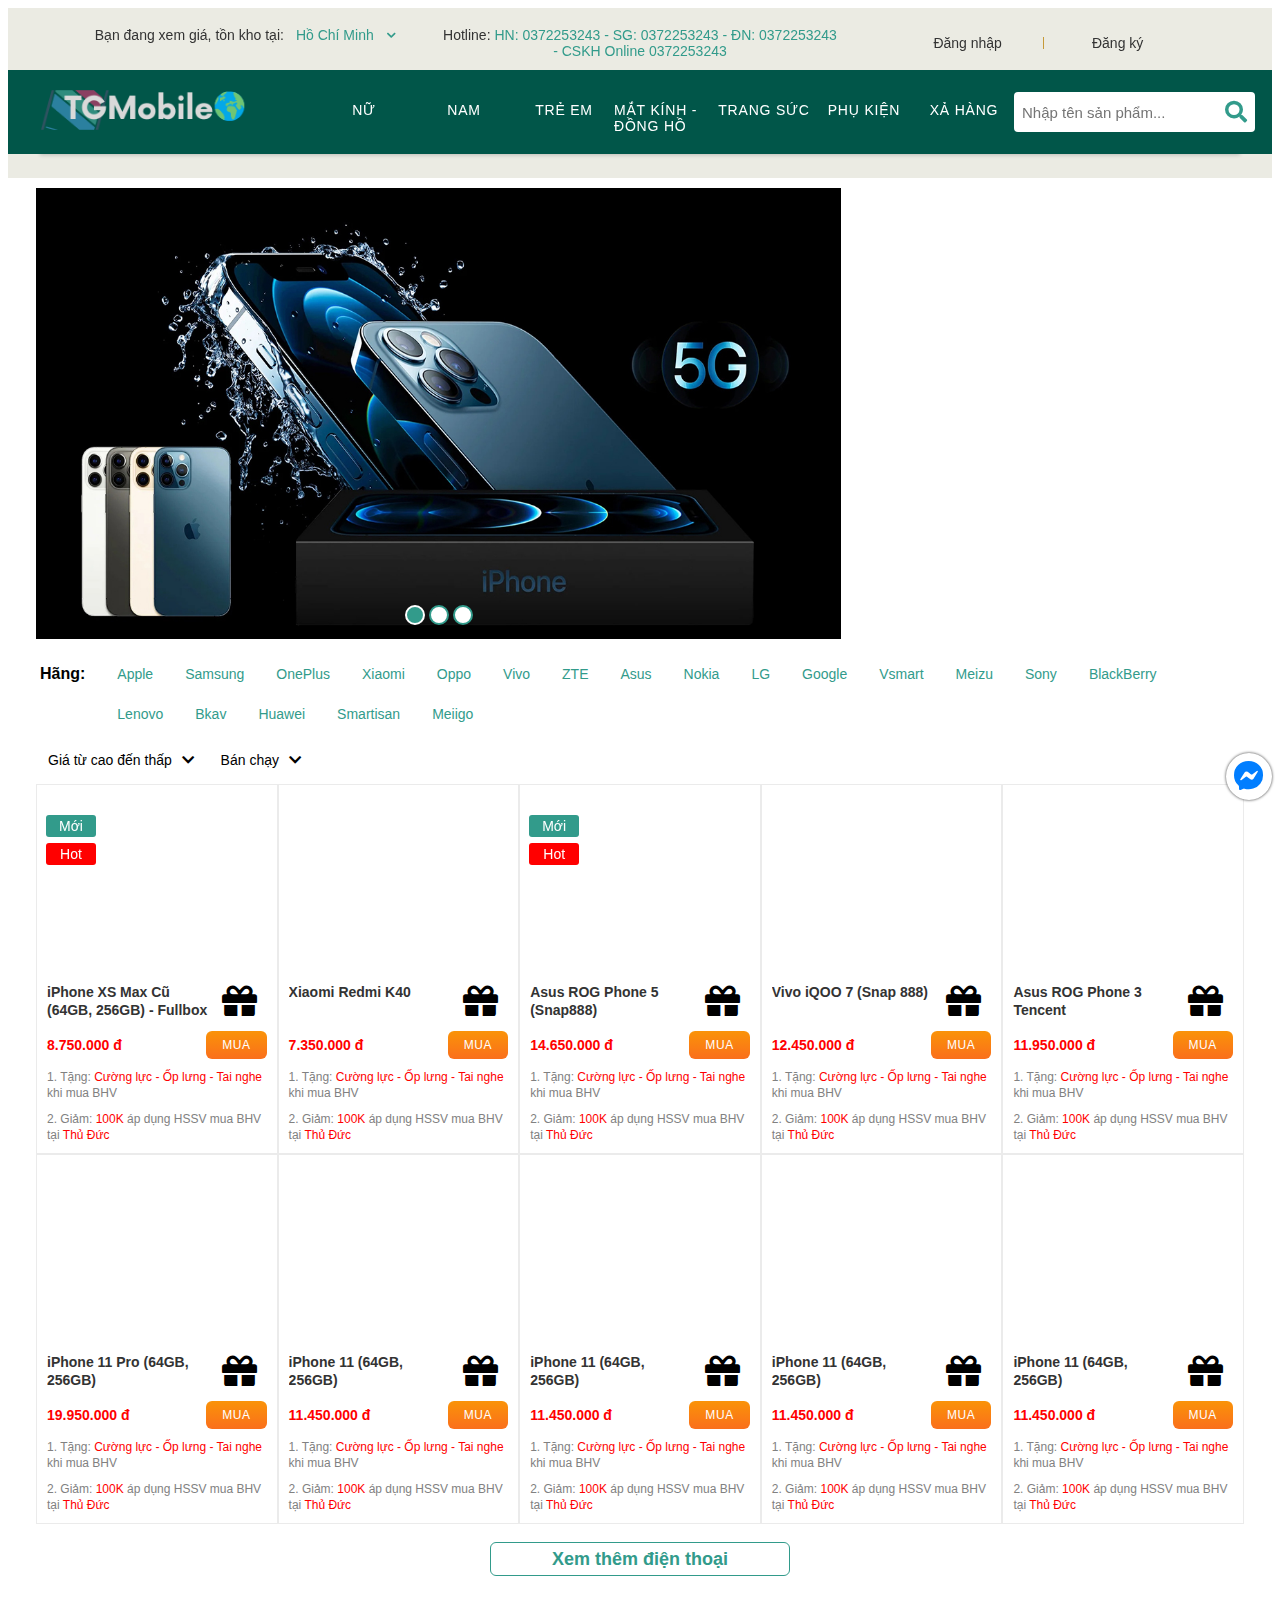
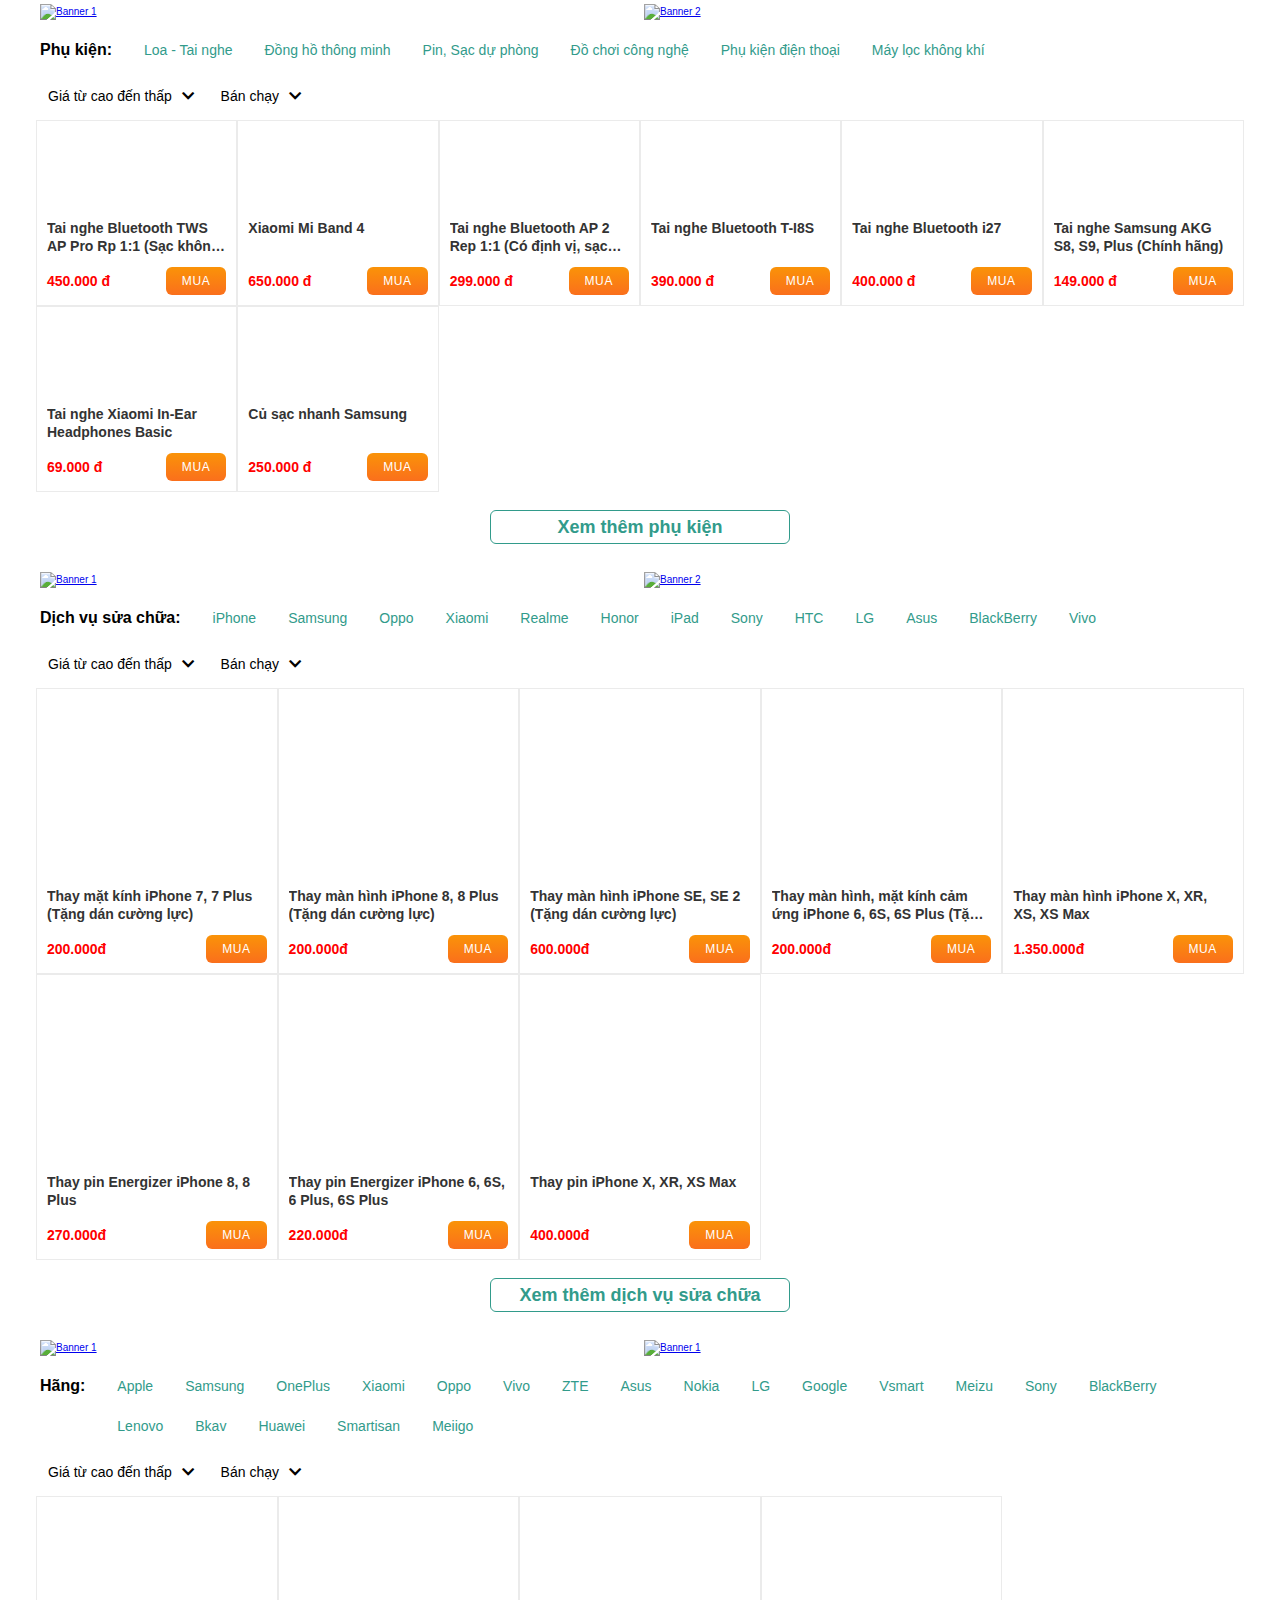
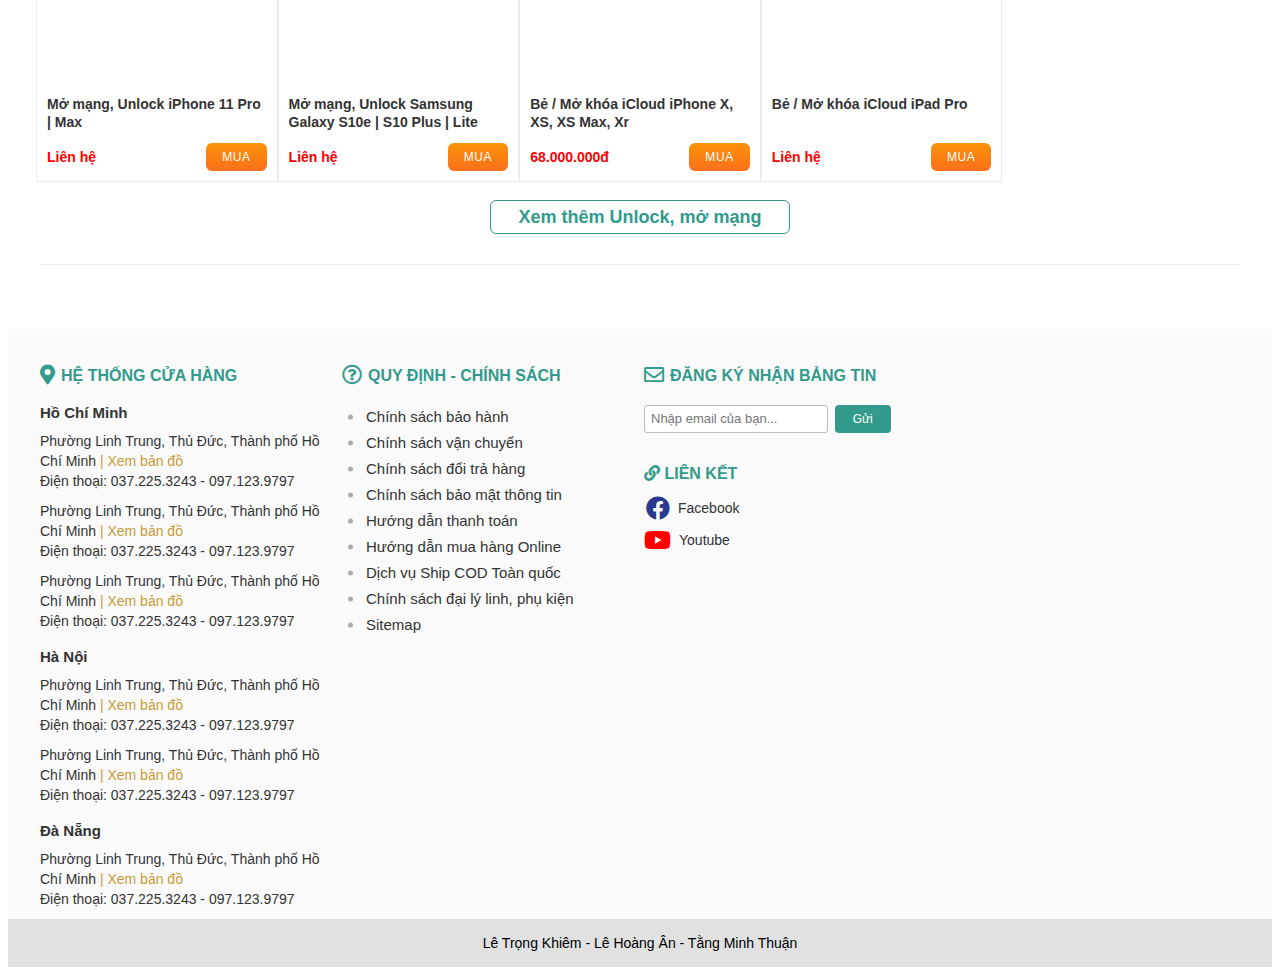
==== index.html @ 622c5b8a "add project" ====
<!DOCTYPE html>
<html lang="en">

<head>
    <meta charset="UTF-8">
    <meta http-equiv="X-UA-Compatible" content="IE=edge">
    <meta name="viewport" content="width=device-width, initial-scale=1.0">
    <title>Trang chủ</title>

    <link rel="stylesheet" href="https://cdnjs.cloudflare.com/ajax/libs/normalize/8.0.1/normalize.min.css">

    <link rel="stylesheet" href="./assets/font/fontawesome-free-5.15.3-web/css/all.min.css">
    <link href="https://fonts.googleapis.com/css2?family=Poppins:wght@300;400;600&display=swap" rel="stylesheet">
    <link rel="icon" href="./assets/img/logo3.png">

    <link rel="stylesheet" href="./assets/css/base.css">
    <link rel="stylesheet" href="./assets/css/grid.css">
    <link rel="stylesheet" href="./assets/css/main.css">
    <link rel="stylesheet" href="./assets/css/responsive.css">
</head>

<body>
    <div class="main">
        <div class="header">
            <div class="header-nav">
                <div class="grid wide no-margin">
                    <div class="row">
                        <div class="col l-4 m-12 c-12">
                            <div class="header-nav__item">
                                <span>Bạn đang xem giá, tồn kho tại: </span>
                                <span class="header-nav__location">
                                    Hồ Chí Minh
                                    <i class="header-nav__icon-down fas fa-chevron-down"></i>
                                    <ul class="header-nav__areas-list">
                                        <li class="header-nav__area-name">Hồ Chí Minh</li>
                                        <li class="header-nav__area-name">Hà Nội</li>
                                        <li class="header-nav__area-name">Bình Dương</li>
                                    </ul>
                                </span>
                            </div>
                        </div>
                        <div class="col l-4 m-0 c-0">
                            <div class="header-nav__item">
                                <p class="header-nav__info">
                                    Hotline:
                                    <span class="header-nav__info-address">
                                        HN: 0372253243 - SG: 0372253243 - ĐN: 0372253243 - CSKH Online 0372253243
                                    </span>
                                </p>
                            </div>
                        </div>
                        <div class="col l-4 m-0 c-0">
                            <div class="header-nav__item">
                                <ul class="header-nav__logs-list">
                                    <li class="header-nav__log-item">
                                        <a href="./dangnhap.html" class="header-nav__log-link">Đăng nhập</a>
                                    </li>
                                    <li class="header-nav__log-item">
                                        <a href="./dangki.html" class="header-nav__log-link">Đăng ký</a>
                                    </li>
                                </ul>
                            </div>
                        </div>
                    </div>
                </div>
            </div>

            <div class="header-with-search">
                <div class="grid wide">
                    <div class="header-with-search__wrap">
                        <!-- Mobile menu button -->
                        <div class="header-mobile-menu display-on-mobile-and-tablet">
                            <i class="header-mobile-menu__icon fas fa-bars"></i>
                        </div>

                        <a href="./index.html" class="header-logo__link">
                            <div class="header-mobile-nav__logo1"
                                style="background-image: url('./assets/img/logo3.png');">
                            </div>
                        </a>


                        <ul class="header-menu hide-on-mobile-and-tablet">

                            <!-- Menu Mobile -->
                            <li class="header-menu__item">
                                <a href="mobile.html" class="header-menu__item-link">
                                    <!-- <i class="header-menu__item-icon fas fa-mobile-alt"></i> -->
                                    <p class="header-menu__item-name">Nữ</p>
                                </a>

                                <div class="header-sub-menu">
                                    <div class="grid">
                                        <div class="row">
                                            <div class="col l-9 m-9">
                                                <h3 class="header-sub-menu__title">Hãng sản xuất</h3>
                                                <div class="row">
                                                    <div class="col l-4 m-4">
                                                        <div class="header-sub-menu__item">
                                                            <a href="./mobile.html" class="header-sub-menu__link">
                                                                <i
                                                                    class="header-sub-menu__icon fas fa-angle-double-right"></i>
                                                                Apple
                                                            </a>
                                                        </div>
                                                    </div>
                                                    <div class="col l-4 m-4">
                                                        <div class="header-sub-menu__item">
                                                            <a href="#" class="header-sub-menu__link">
                                                                <i
                                                                    class="header-sub-menu__icon fas fa-angle-double-right"></i>
                                                                Samsung
                                                            </a>
                                                        </div>
                                                    </div>
                                                    <div class="col l-4 m-4">
                                                        <div class="header-sub-menu__item">
                                                            <a href="#" class="header-sub-menu__link">
                                                                <i
                                                                    class="header-sub-menu__icon fas fa-angle-double-right"></i>
                                                                OnePlus
                                                            </a>
                                                        </div>
                                                    </div>
                                                    <div class="col l-4 m-4">
                                                        <div class="header-sub-menu__item">
                                                            <a href="#" class="header-sub-menu__link">
                                                                <i
                                                                    class="header-sub-menu__icon fas fa-angle-double-right"></i>
                                                                Xiaomi
                                                            </a>
                                                        </div>
                                                    </div>
                                                    <div class="col l-4 m-4">
                                                        <div class="header-sub-menu__item">
                                                            <a href="#" class="header-sub-menu__link">
                                                                <i
                                                                    class="header-sub-menu__icon fas fa-angle-double-right"></i>
                                                                Oppo
                                                            </a>
                                                        </div>
                                                    </div>
                                                    <div class="col l-4 m-4">
                                                        <div class="header-sub-menu__item">
                                                            <a href="#" class="header-sub-menu__link">
                                                                <i
                                                                    class="header-sub-menu__icon fas fa-angle-double-right"></i>
                                                                Vivo
                                                            </a>
                                                        </div>
                                                    </div>
                                                    <div class="col l-4 m-4">
                                                        <div class="header-sub-menu__item">
                                                            <a href="#" class="header-sub-menu__link">
                                                                <i
                                                                    class="header-sub-menu__icon fas fa-angle-double-right"></i>
                                                                ZTE (Nubia)
                                                            </a>
                                                        </div>
                                                    </div>
                                                    <div class="col l-4 m-4">
                                                        <div class="header-sub-menu__item">
                                                            <a href="#" class="header-sub-menu__link">
                                                                <i
                                                                    class="header-sub-menu__icon fas fa-angle-double-right"></i>
                                                                Asus
                                                            </a>
                                                        </div>
                                                    </div>
                                                    <div class="col l-4 m-4">
                                                        <div class="header-sub-menu__item">
                                                            <a href="#" class="header-sub-menu__link">
                                                                <i
                                                                    class="header-sub-menu__icon fas fa-angle-double-right"></i>
                                                                Nokia
                                                            </a>
                                                        </div>
                                                    </div>
                                                    <div class="col l-4 m-4">
                                                        <div class="header-sub-menu__item">
                                                            <a href="#" class="header-sub-menu__link">
                                                                <i
                                                                    class="header-sub-menu__icon fas fa-angle-double-right"></i>
                                                                LG
                                                            </a>
                                                        </div>
                                                    </div>
                                                    <div class="col l-4 m-4">
                                                        <div class="header-sub-menu__item">
                                                            <a href="#" class="header-sub-menu__link">
                                                                <i
                                                                    class="header-sub-menu__icon fas fa-angle-double-right"></i>
                                                                Google
                                                            </a>
                                                        </div>
                                                    </div>
                                                    <div class="col l-4 m-4">
                                                        <div class="header-sub-menu__item">
                                                            <a href="#" class="header-sub-menu__link">
                                                                <i
                                                                    class="header-sub-menu__icon fas fa-angle-double-right"></i>
                                                                Vsmart
                                                            </a>
                                                        </div>
                                                    </div>
                                                    <div class="col l-4 m-4">
                                                        <div class="header-sub-menu__item">
                                                            <a href="#" class="header-sub-menu__link">
                                                                <i
                                                                    class="header-sub-menu__icon fas fa-angle-double-right"></i>
                                                                Meizu
                                                            </a>
                                                        </div>
                                                    </div>
                                                    <div class="col l-4 m-4">
                                                        <div class="header-sub-menu__item">
                                                            <a href="#" class="header-sub-menu__link">
                                                                <i
                                                                    class="header-sub-menu__icon fas fa-angle-double-right"></i>
                                                                Sony
                                                            </a>
                                                        </div>
                                                    </div>
                                                    <div class="col l-4 m-4">
                                                        <div class="header-sub-menu__item">
                                                            <a href="#" class="header-sub-menu__link">
                                                                <i
                                                                    class="header-sub-menu__icon fas fa-angle-double-right"></i>
                                                                BlackBerry
                                                            </a>
                                                        </div>
                                                    </div>
                                                    <div class="col l-4 m-4">
                                                        <div class="header-sub-menu__item">
                                                            <a href="#" class="header-sub-menu__link">
                                                                <i
                                                                    class="header-sub-menu__icon fas fa-angle-double-right"></i>
                                                                Lenovo
                                                            </a>
                                                        </div>
                                                    </div>
                                                    <div class="col l-4 m-4">
                                                        <div class="header-sub-menu__item">
                                                            <a href="#" class="header-sub-menu__link">
                                                                <i
                                                                    class="header-sub-menu__icon fas fa-angle-double-right"></i>
                                                                Bkav
                                                            </a>
                                                        </div>
                                                    </div>
                                                    <div class="col l-4 m-4">
                                                        <div class="header-sub-menu__item">
                                                            <a href="#" class="header-sub-menu__link">
                                                                <i
                                                                    class="header-sub-menu__icon fas fa-angle-double-right"></i>
                                                                Huawei
                                                            </a>
                                                        </div>
                                                    </div>
                                                    <div class="col l-4 m-4">
                                                        <div class="header-sub-menu__item">
                                                            <a href="#" class="header-sub-menu__link">
                                                                <i
                                                                    class="header-sub-menu__icon fas fa-angle-double-right"></i>
                                                                Smartisan
                                                            </a>
                                                        </div>
                                                    </div>
                                                    <div class="col l-4 m-4">
                                                        <div class="header-sub-menu__item">
                                                            <a href="#" class="header-sub-menu__link">
                                                                <i
                                                                    class="header-sub-menu__icon fas fa-angle-double-right"></i>
                                                                Meiigoo
                                                            </a>
                                                        </div>
                                                    </div>
                                                </div>
                                            </div>

                                            <div class="col l-3 m-4">
                                                <h3 class="header-sub-menu__title">Mức giá</h3>
                                                <div class="row">
                                                    <div class="col l-12">
                                                        <div class="header-sub-menu__item">
                                                            <a href="#" class="header-sub-menu__link">
                                                                <i
                                                                    class="header-sub-menu__icon fas fa-angle-double-right"></i>
                                                                Dưới 1 triệu
                                                            </a>
                                                        </div>
                                                    </div>
                                                    <div class="col l-12">
                                                        <div class="header-sub-menu__item">
                                                            <a href="#" class="header-sub-menu__link">
                                                                <i
                                                                    class="header-sub-menu__icon fas fa-angle-double-right"></i>
                                                                Dưới 2 triệu
                                                            </a>
                                                        </div>
                                                    </div>
                                                    <div class="col l-12">
                                                        <div class="header-sub-menu__item">
                                                            <a href="#" class="header-sub-menu__link">
                                                                <i
                                                                    class="header-sub-menu__icon fas fa-angle-double-right"></i>
                                                                Dưới 3 triệu
                                                            </a>
                                                        </div>
                                                    </div>
                                                    <div class="col l-12">
                                                        <div class="header-sub-menu__item">
                                                            <a href="#" class="header-sub-menu__link">
                                                                <i
                                                                    class="header-sub-menu__icon fas fa-angle-double-right"></i>
                                                                Dưới 5 triệu
                                                            </a>
                                                        </div>
                                                    </div>
                                                    <div class="col l-12">
                                                        <div class="header-sub-menu__item">
                                                            <a href="#" class="header-sub-menu__link">
                                                                <i
                                                                    class="header-sub-menu__icon fas fa-angle-double-right"></i>
                                                                Dưới 8 triệu
                                                            </a>
                                                        </div>
                                                    </div>
                                                    <div class="col l-12">
                                                        <div class="header-sub-menu__item">
                                                            <a href="#" class="header-sub-menu__link">
                                                                <i
                                                                    class="header-sub-menu__icon fas fa-angle-double-right"></i>
                                                                Dưới 10 triệu
                                                            </a>
                                                        </div>
                                                    </div>
                                                    <div class="col l-12">
                                                        <div class="header-sub-menu__item">
                                                            <a href="#" class="header-sub-menu__link">
                                                                <i
                                                                    class="header-sub-menu__icon fas fa-angle-double-right"></i>
                                                                Trên 10 triệu
                                                            </a>
                                                        </div>
                                                    </div>
                                                </div>
                                            </div>

                                            <div class="col l-12 m-12">
                                                <div class="header-sub-menu__ranking">
                                                    <i class="header-sub-menu__ranking-icon fas fa-trophy"></i>
                                                    <a href="#" class="header-sub-menu__ranking-title">Xếp hạng điện
                                                        thoại</a>
                                                </div>
                                            </div>
                                        </div>
                                    </div>
                                </div>
                            </li>

                            <!-- Menu Tablet -->
                            <li class="header-menu__item">
                                <a href="./tranglaptop.html" class="header-menu__item-link">
                                    <!-- <i class="header-menu__item-icon fas fa-laptop"></i> -->
                                    <p class="header-menu__item-name">Nam</p>
                                </a>

                                <div class="header-sub-menu">
                                    <div class="grid">
                                        <div class="row">
                                            <div class="col l-9 m-9">
                                                <h3 class="header-sub-menu__title">Hãng sản xuất</h3>
                                                <div class="row">
                                                    <div class="col l-4 m-4">
                                                        <div class="header-sub-menu__item">
                                                            <a href="#" class="header-sub-menu__link">
                                                                <i
                                                                    class="header-sub-menu__icon fas fa-angle-double-right"></i>
                                                                Apple
                                                            </a>
                                                        </div>
                                                    </div>
                                                    <div class="col l-4 m-4">
                                                        <div class="header-sub-menu__item">
                                                            <a href="#" class="header-sub-menu__link">
                                                                <i
                                                                    class="header-sub-menu__icon fas fa-angle-double-right"></i>
                                                                Samsung
                                                            </a>
                                                        </div>
                                                    </div>
                                                </div>
                                            </div>

                                            <div class="col l-3 m-3">
                                                <h3 class="header-sub-menu__title">Mức giá</h3>
                                                <div class="row">
                                                    <div class="col l-12 m-12">
                                                        <div class="header-sub-menu__item">
                                                            <a href="#" class="header-sub-menu__link">
                                                                <i
                                                                    class="header-sub-menu__icon fas fa-angle-double-right"></i>
                                                                Dưới 1 triệu
                                                            </a>
                                                        </div>
                                                    </div>
                                                    <div class="col l-12 m-12">
                                                        <div class="header-sub-menu__item">
                                                            <a href="#" class="header-sub-menu__link">
                                                                <i
                                                                    class="header-sub-menu__icon fas fa-angle-double-right"></i>
                                                                Dưới 2 triệu
                                                            </a>
                                                        </div>
                                                    </div>
                                                    <div class="col l-12 m-12">
                                                        <div class="header-sub-menu__item">
                                                            <a href="#" class="header-sub-menu__link">
                                                                <i
                                                                    class="header-sub-menu__icon fas fa-angle-double-right"></i>
                                                                Dưới 3 triệu
                                                            </a>
                                                        </div>
                                                    </div>
                                                    <div class="col l-12 m-12">
                                                        <div class="header-sub-menu__item">
                                                            <a href="#" class="header-sub-menu__link">
                                                                <i
                                                                    class="header-sub-menu__icon fas fa-angle-double-right"></i>
                                                                Dưới 5 triệu
                                                            </a>
                                                        </div>
                                                    </div>
                                                    <div class="col l-12 m-12">
                                                        <div class="header-sub-menu__item">
                                                            <a href="#" class="header-sub-menu__link">
                                                                <i
                                                                    class="header-sub-menu__icon fas fa-angle-double-right"></i>
                                                                Dưới 8 triệu
                                                            </a>
                                                        </div>
                                                    </div>
                                                    <div class="col l-12 m-12">
                                                        <div class="header-sub-menu__item">
                                                            <a href="#" class="header-sub-menu__link">
                                                                <i
                                                                    class="header-sub-menu__icon fas fa-angle-double-right"></i>
                                                                Dưới 10 triệu
                                                            </a>
                                                        </div>
                                                    </div>
                                                    <div class="col l-12 m-12">
                                                        <div class="header-sub-menu__item">
                                                            <a href="#" class="header-sub-menu__link">
                                                                <i
                                                                    class="header-sub-menu__icon fas fa-angle-double-right"></i>
                                                                Trên 10 triệu
                                                            </a>
                                                        </div>
                                                    </div>
                                                </div>
                                            </div>

                                            <div class="col l-12 m-12">
                                                <div class="header-sub-menu__ranking">
                                                    <i class="header-sub-menu__ranking-icon fas fa-trophy"></i>
                                                    <a href="#" class="header-sub-menu__ranking-title">Xếp hạng điện
                                                        thoại</a>
                                                </div>
                                            </div>
                                        </div>
                                    </div>
                                </div>
                            </li>

                            <!-- Menu Tool -->
                            <li class="header-menu__item">
                                <a href="./trangphukien.html" class="header-menu__item-link">
                                    <!-- <i class="header-menu__item-icon fas fa-headphones-alt"></i> -->
                                    <p class="header-menu__item-name">Trẻ em</p>
                                </a>

                                <div class="header-sub-menu header-sub-menu--m-size">
                                    <div class="grid">
                                        <div class="row">
                                            <div class="col l-12 m-12">
                                                <h3 class="header-sub-menu__title">Loại phụ kiện</h3>
                                                <div class="row">
                                                    <div class="col l-4 m-4">
                                                        <div class="header-sub-menu__item">
                                                            <a href="#" class="header-sub-menu__link">
                                                                <i
                                                                    class="header-sub-menu__icon fas fa-angle-double-right"></i>
                                                                Loa - Tai nghe
                                                            </a>
                                                        </div>
                                                    </div>
                                                    <div class="col l-4 m-4">
                                                        <div class="header-sub-menu__item">
                                                            <a href="#" class="header-sub-menu__link">
                                                                <i
                                                                    class="header-sub-menu__icon fas fa-angle-double-right"></i>
                                                                Đồng hồ thông minh
                                                            </a>
                                                        </div>
                                                    </div>
                                                    <div class="col l-4 m-4">
                                                        <div class="header-sub-menu__item">
                                                            <a href="#" class="header-sub-menu__link">
                                                                <i
                                                                    class="header-sub-menu__icon fas fa-angle-double-right"></i>
                                                                Pin - Sạc dự phòng
                                                            </a>
                                                        </div>
                                                    </div>
                                                    <div class="col l-4 m-4">
                                                        <div class="header-sub-menu__item">
                                                            <a href="#" class="header-sub-menu__link">
                                                                <i
                                                                    class="header-sub-menu__icon fas fa-angle-double-right"></i>
                                                                Phụ kiện iPhone
                                                            </a>
                                                        </div>
                                                    </div>
                                                    <div class="col l-4 m-4">
                                                        <div class="header-sub-menu__item">
                                                            <a href="#" class="header-sub-menu__link">
                                                                <i
                                                                    class="header-sub-menu__icon fas fa-angle-double-right"></i>
                                                                Đồ chơi công nghệ
                                                            </a>
                                                        </div>
                                                    </div>
                                                    <div class="col l-4 m-4">
                                                        <div class="header-sub-menu__item">
                                                            <a href="#" class="header-sub-menu__link">
                                                                <i
                                                                    class="header-sub-menu__icon fas fa-angle-double-right"></i>
                                                                Phụ kiện Xiaomi
                                                            </a>
                                                        </div>
                                                    </div>
                                                    <div class="col l-4 m-4">
                                                        <div class="header-sub-menu__item">
                                                            <a href="#" class="header-sub-menu__link">
                                                                <i
                                                                    class="header-sub-menu__icon fas fa-angle-double-right"></i>
                                                                Máy lọc không khí
                                                            </a>
                                                        </div>
                                                    </div>
                                                    <div class="col l-4 m-4">
                                                        <div class="header-sub-menu__item">
                                                            <a href="#" class="header-sub-menu__link">
                                                                <i
                                                                    class="header-sub-menu__icon fas fa-angle-double-right"></i>
                                                                Phụ kiện Sony
                                                            </a>
                                                        </div>
                                                    </div>
                                                    <div class="col l-4 m-4">
                                                        <div class="header-sub-menu__item">
                                                            <a href="#" class="header-sub-menu__link">
                                                                <i
                                                                    class="header-sub-menu__icon fas fa-angle-double-right"></i>
                                                                Phụ kiện Samsung
                                                            </a>
                                                        </div>
                                                    </div>
                                                    <div class="col l-4 m-4">
                                                        <div class="header-sub-menu__item">
                                                            <a href="#" class="header-sub-menu__link">
                                                                <i
                                                                    class="header-sub-menu__icon fas fa-angle-double-right"></i>
                                                                Phụ kiện LG
                                                            </a>
                                                        </div>
                                                    </div>
                                                    <div class="col l-4 m-4">
                                                        <div class="header-sub-menu__item">
                                                            <a href="#" class="header-sub-menu__link">
                                                                <i
                                                                    class="header-sub-menu__icon fas fa-angle-double-right"></i>
                                                                Phụ kiện Lenovo
                                                            </a>
                                                        </div>
                                                    </div>
                                                    <div class="col l-4 m-4">
                                                        <div class="header-sub-menu__item">
                                                            <a href="#" class="header-sub-menu__link">
                                                                <i
                                                                    class="header-sub-menu__icon fas fa-angle-double-right"></i>
                                                                Phụ kiện iPad
                                                            </a>
                                                        </div>
                                                    </div>
                                                    <div class="col l-4 m-4">
                                                        <div class="header-sub-menu__item">
                                                            <a href="#" class="header-sub-menu__link">
                                                                <i
                                                                    class="header-sub-menu__icon fas fa-angle-double-right"></i>
                                                                Phụ kiện Meizu
                                                            </a>
                                                        </div>
                                                    </div>
                                                    <div class="col l-4 m-4">
                                                        <div class="header-sub-menu__item">
                                                            <a href="#" class="header-sub-menu__link">
                                                                <i
                                                                    class="header-sub-menu__icon fas fa-angle-double-right"></i>
                                                                Phụ kiện BlackBerry
                                                            </a>
                                                        </div>
                                                    </div>
                                                    <div class="col l-4 m-4">
                                                        <div class="header-sub-menu__item">
                                                            <a href="#" class="header-sub-menu__link">
                                                                <i
                                                                    class="header-sub-menu__icon fas fa-angle-double-right"></i>
                                                                Phụ kiện Oppo
                                                            </a>
                                                        </div>
                                                    </div>
                                                    <div class="col l-4 m-4">
                                                        <div class="header-sub-menu__item">
                                                            <a href="#" class="header-sub-menu__link">
                                                                <i
                                                                    class="header-sub-menu__icon fas fa-angle-double-right"></i>
                                                                Phụ kiện Pisen
                                                            </a>
                                                        </div>
                                                    </div>
                                                    <div class="col l-4 m-4">
                                                        <div class="header-sub-menu__item">
                                                            <a href="#" class="header-sub-menu__link">
                                                                <i
                                                                    class="header-sub-menu__icon fas fa-angle-double-right"></i>
                                                                Phụ kiện Mark
                                                            </a>
                                                        </div>
                                                    </div>
                                                    <div class="col l-4 m-4">
                                                        <div class="header-sub-menu__item">
                                                            <a href="#" class="header-sub-menu__link">
                                                                <i
                                                                    class="header-sub-menu__icon fas fa-angle-double-right"></i>
                                                                Phụ kiện khác
                                                            </a>
                                                        </div>
                                                    </div>
                                                </div>
                                            </div>
                                        </div>
                                    </div>
                                </div>
                            </li>

                            <!-- Menu Fix -->
                            <li class="header-menu__item">
                                <a href="./trangsuachua.html" class="header-menu__item-link">
                                    <!-- <i class="header-menu__item-icon fas fa-tools"></i> -->
                                    <p class="header-menu__item-name">Mắt kính - Đồng hồ</p>
                                </a>

                                <div class="header-sub-menu header-sub-menu--m-size">
                                    <div class="grid">
                                        <div class="row">
                                            <div class="col l-12 m-12">
                                                <h3 class="header-sub-menu__title">Loại sản phẩm</h3>
                                                <div class="row">
                                                    <div class="col l-4 m-4">
                                                        <div class="header-sub-menu__item">
                                                            <a href="#" class="header-sub-menu__link">
                                                                <i
                                                                    class="header-sub-menu__icon fas fa-angle-double-right"></i>
                                                                iPhone
                                                            </a>
                                                        </div>
                                                    </div>
                                                    <div class="col l-4 m-4">
                                                        <div class="header-sub-menu__item">
                                                            <a href="#" class="header-sub-menu__link">
                                                                <i
                                                                    class="header-sub-menu__icon fas fa-angle-double-right"></i>
                                                                Samsung
                                                            </a>
                                                        </div>
                                                    </div>
                                                    <div class="col l-4 m-4">
                                                        <div class="header-sub-menu__item">
                                                            <a href="#" class="header-sub-menu__link">
                                                                <i
                                                                    class="header-sub-menu__icon fas fa-angle-double-right"></i>
                                                                Xiaomi
                                                            </a>
                                                        </div>
                                                    </div>
                                                    <div class="col l-4 m-4">
                                                        <div class="header-sub-menu__item">
                                                            <a href="#" class="header-sub-menu__link">
                                                                <i
                                                                    class="header-sub-menu__icon fas fa-angle-double-right"></i>
                                                                Oppo
                                                            </a>
                                                        </div>
                                                    </div>
                                                    <div class="col l-4 m-4">
                                                        <div class="header-sub-menu__item">
                                                            <a href="#" class="header-sub-menu__link">
                                                                <i
                                                                    class="header-sub-menu__icon fas fa-angle-double-right"></i>
                                                                Realme
                                                            </a>
                                                        </div>
                                                    </div>
                                                    <div class="col l-4 m-4">
                                                        <div class="header-sub-menu__item">
                                                            <a href="#" class="header-sub-menu__link">
                                                                <i
                                                                    class="header-sub-menu__icon fas fa-angle-double-right"></i>
                                                                Honor
                                                            </a>
                                                        </div>
                                                    </div>
                                                    <div class="col l-4 m-4">
                                                        <div class="header-sub-menu__item">
                                                            <a href="#" class="header-sub-menu__link">
                                                                <i
                                                                    class="header-sub-menu__icon fas fa-angle-double-right"></i>
                                                                iPad
                                                            </a>
                                                        </div>
                                                    </div>
                                                    <div class="col l-4 m-4">
                                                        <div class="header-sub-menu__item">
                                                            <a href="#" class="header-sub-menu__link">
                                                                <i
                                                                    class="header-sub-menu__icon fas fa-angle-double-right"></i>
                                                                Sony
                                                            </a>
                                                        </div>
                                                    </div>
                                                    <div class="col l-4 m-4">
                                                        <div class="header-sub-menu__item">
                                                            <a href="#" class="header-sub-menu__link">
                                                                <i
                                                                    class="header-sub-menu__icon fas fa-angle-double-right"></i>
                                                                HTC
                                                            </a>
                                                        </div>
                                                    </div>
                                                    <div class="col l-4 m-4">
                                                        <div class="header-sub-menu__item">
                                                            <a href="#" class="header-sub-menu__link">
                                                                <i
                                                                    class="header-sub-menu__icon fas fa-angle-double-right"></i>
                                                                LG
                                                            </a>
                                                        </div>
                                                    </div>
                                                    <div class="col l-4 m-4">
                                                        <div class="header-sub-menu__item">
                                                            <a href="#" class="header-sub-menu__link">
                                                                <i
                                                                    class="header-sub-menu__icon fas fa-angle-double-right"></i>
                                                                Asus
                                                            </a>
                                                        </div>
                                                    </div>
                                                    <div class="col l-4 m-4">
                                                        <div class="header-sub-menu__item">
                                                            <a href="#" class="header-sub-menu__link">
                                                                <i
                                                                    class="header-sub-menu__icon fas fa-angle-double-right"></i>
                                                                BlackBerry
                                                            </a>
                                                        </div>
                                                    </div>
                                                    <div class="col l-4 m-4">
                                                        <div class="header-sub-menu__item">
                                                            <a href="#" class="header-sub-menu__link">
                                                                <i
                                                                    class="header-sub-menu__icon fas fa-angle-double-right"></i>
                                                                Vivo
                                                            </a>
                                                        </div>
                                                    </div>
                                                    <div class="col l-4 m-4">
                                                        <div class="header-sub-menu__item">
                                                            <a href="#" class="header-sub-menu__link">
                                                                <i
                                                                    class="header-sub-menu__icon fas fa-angle-double-right"></i>
                                                                Mobiistar
                                                            </a>
                                                        </div>
                                                    </div>
                                                    <div class="col l-4 m-4">
                                                        <div class="header-sub-menu__item">
                                                            <a href="#" class="header-sub-menu__link">
                                                                <i
                                                                    class="header-sub-menu__icon fas fa-angle-double-right"></i>
                                                                Huawei
                                                            </a>
                                                        </div>
                                                    </div>
                                                    <div class="col l-4 m-4">
                                                        <div class="header-sub-menu__item">
                                                            <a href="#" class="header-sub-menu__link">
                                                                <i
                                                                    class="header-sub-menu__icon fas fa-angle-double-right"></i>
                                                                Sim ghép iPhone
                                                            </a>
                                                        </div>
                                                    </div>
                                                    <div class="col l-4 m-4">
                                                        <div class="header-sub-menu__item">
                                                            <a href="#" class="header-sub-menu__link">
                                                                <i
                                                                    class="header-sub-menu__icon fas fa-angle-double-right"></i>
                                                                Hãng khác
                                                            </a>
                                                        </div>
                                                    </div>
                                                    <div class="col l-4 m-4">
                                                        <div class="header-sub-menu__item">
                                                            <a href="#" class="header-sub-menu__link">
                                                                <i
                                                                    class="header-sub-menu__icon fas fa-angle-double-right"></i>
                                                                Linh kiện điện thoại
                                                            </a>
                                                        </div>
                                                    </div>
                                                </div>
                                            </div>
                                        </div>
                                    </div>
                                </div>
                            </li>

                            <!-- Menu Unlock -->
                            <li class="header-menu__item">
                                <a href="./trangunlock.html" class="header-menu__item-link">
                                    <!-- <i class="header-menu__item-icon fas fa-unlock"></i> -->
                                    <p class="header-menu__item-name">Trang sức</p>
                                </a>

                                <div class="header-sub-menu header-sub-menu--m-size">
                                    <div class="grid">
                                        <div class="row">
                                            <div class="col l-12 m-12">
                                                <h3 class="header-sub-menu__title">Hãng sản xuất</h3>
                                                <div class="row">
                                                    <div class="col l-4 m-4">
                                                        <div class="header-sub-menu__item">
                                                            <a href="#" class="header-sub-menu__link">
                                                                <i
                                                                    class="header-sub-menu__icon fas fa-angle-double-right"></i>
                                                                Unlock iPhone
                                                            </a>
                                                        </div>
                                                    </div>
                                                    <div class="col l-4 m-4">
                                                        <div class="header-sub-menu__item">
                                                            <a href="#" class="header-sub-menu__link">
                                                                <i
                                                                    class="header-sub-menu__icon fas fa-angle-double-right"></i>
                                                                Unlock Samsung
                                                            </a>
                                                        </div>
                                                    </div>
                                                    <div class="col l-4 m-4">
                                                        <div class="header-sub-menu__item">
                                                            <a href="#" class="header-sub-menu__link">
                                                                <i
                                                                    class="header-sub-menu__icon fas fa-angle-double-right"></i>
                                                                Unlock LG
                                                            </a>
                                                        </div>
                                                    </div>
                                                    <div class="col l-4 m-4">
                                                        <div class="header-sub-menu__item">
                                                            <a href="#" class="header-sub-menu__link">
                                                                <i
                                                                    class="header-sub-menu__icon fas fa-angle-double-right"></i>
                                                                Unlock Sony
                                                            </a>
                                                        </div>
                                                    </div>
                                                    <div class="col l-4 m-4">
                                                        <div class="header-sub-menu__item">
                                                            <a href="#" class="header-sub-menu__link">
                                                                <i
                                                                    class="header-sub-menu__icon fas fa-angle-double-right"></i>
                                                                Unlock HTC
                                                            </a>
                                                        </div>
                                                    </div>
                                                    <div class="col l-4 m-4">
                                                        <div class="header-sub-menu__item">
                                                            <a href="#" class="header-sub-menu__link">
                                                                <i
                                                                    class="header-sub-menu__icon fas fa-angle-double-right"></i>
                                                                Unlock Huawei
                                                            </a>
                                                        </div>
                                                    </div>
                                                    <div class="col l-4 m-4">
                                                        <div class="header-sub-menu__item">
                                                            <a href="#" class="header-sub-menu__link">
                                                                <i
                                                                    class="header-sub-menu__icon fas fa-angle-double-right"></i>
                                                                Unlock iPad
                                                            </a>
                                                        </div>
                                                    </div>
                                                    <div class="col l-4 m-4">
                                                        <div class="header-sub-menu__item">
                                                            <a href="#" class="header-sub-menu__link">
                                                                <i
                                                                    class="header-sub-menu__icon fas fa-angle-double-right"></i>
                                                                Unlock Xiaomi
                                                            </a>
                                                        </div>
                                                    </div>
                                                </div>
                                            </div>
                                        </div>
                                    </div>
                                </div>
                            </li>

                            <!-- Menu news -->
                            <li class="header-menu__item">
                                <a href="./tintuc.html" class="header-menu__item-link">
                                    <!-- <i class="header-menu__item-icon fas fa-newspaper"></i> -->
                                    <p class="header-menu__item-name">Phụ kiện</p>
                                </a>
                            </li>

                            <li class="header-menu__item">
                                <a href="./giohang.html" class="header-menu__item-link">
                                    <!-- <i class="header-menu__item-icon fas fa-shopping-cart"></i> -->
                                    <p class="header-menu__item-name">Xả hàng</p>
                                </a>
                            </li>
                        </ul>
                        <div class="header-search hide-on-mobile-and-tablet">
                            <input type="text" placeholder="Nhập tên sản phẩm..." class="header-search__input">
                            <i class="header-search__icon fas fa-search"></i>
                        </div>
                        <!-- Button search in mobile -->
                        <div class="header-mobile-search display-on-mobile-and-tablet">
                            <i class="header-mobile-search__icon fas fa-search"></i>
                        </div>

                        <!-- Mobile search input -->
                        <div class="header-mobile-search-box__wrap">
                            <input type="text" placeholder="Nhập tên sản phẩm..."
                                class="header-mobile-search-box__input">
                            <button class="header-mobile-search-box__btn">
                                <i class="header-mobile-search-box__icon fas fa-search"></i>
                            </button>
                        </div>
                    </div>
                </div>
            </div>

            <!-- Mobile and Tablet sub menu -->
            <label class="header-mobile-nav__overlay"></label>

            <nav class="header-mobile-nav">
                <div class="header-mobile-nav__heading">
                    <a href="./index.html" class="header-mobile-nav__heading-link">
                        <div class="header-mobile-nav__logo"></div>
                    </a>
                    <i class="header-mobile-nav__close fas fa-times"></i>
                </div>

                <ul class="header-mobile-nav__list">
                    <!-- Mobile -->
                    <li class="header-mobile-nav__item">
                        <label class="header-mobile-nav__item-select">
                            <i class="header-mobile-nav__icon-open fas fa-chevron-right"></i>
                            Điện thoại
                        </label>

                        <ul class="header-mobile-sub-nav__list" style="--num-row: 8;">
                            <li class="header-mobile-sub-nav__item">
                                <a href="./mobile.html" class="header-mobile-sub-nav__item-link">Apple</a>
                            </li>
                            <li class="header-mobile-sub-nav__item">
                                <a href="#" class="header-mobile-sub-nav__item-link">Samsung</a>
                            </li>
                            <li class="header-mobile-sub-nav__item">
                                <a href="#" class="header-mobile-sub-nav__item-link">OnePlus</a>
                            </li>
                            <li class="header-mobile-sub-nav__item">
                                <a href="#" class="header-mobile-sub-nav__item-link">Xiaomi</a>
                            </li>
                            <li class="header-mobile-sub-nav__item">
                                <a href="#" class="header-mobile-sub-nav__item-link">Oppo</a>
                            </li>
                            <li class="header-mobile-sub-nav__item">
                                <a href="#" class="header-mobile-sub-nav__item-link">Vivo</a>
                            </li>
                            <li class="header-mobile-sub-nav__item">
                                <a href="#" class="header-mobile-sub-nav__item-link">ZTE (Nubia)</a>
                            </li>
                            <li class="header-mobile-sub-nav__item">
                                <a href="#" class="header-mobile-sub-nav__item-link">Asus</a>
                            </li>
                            <li class="header-mobile-sub-nav__item">
                                <a href="#" class="header-mobile-sub-nav__item-link">Nokia</a>
                            </li>
                            <li class="header-mobile-sub-nav__item">
                                <a href="#" class="header-mobile-sub-nav__item-link">LG</a>
                            </li>
                            <li class="header-mobile-sub-nav__item">
                                <a href="#" class="header-mobile-sub-nav__item-link">Google</a>
                            </li>
                            <li class="header-mobile-sub-nav__item">
                                <a href="#" class="header-mobile-sub-nav__item-link">Vsmart</a>
                            </li>
                            <li class="header-mobile-sub-nav__item">
                                <a href="#" class="header-mobile-sub-nav__item-link">Meizu</a>
                            </li>
                            <li class="header-mobile-sub-nav__item">
                                <a href="#" class="header-mobile-sub-nav__item-link">Sony</a>
                            </li>
                            <li class="header-mobile-sub-nav__item">
                                <a href="#" class="header-mobile-sub-nav__item-link">BlackBerry</a>
                            </li>
                            <li class="header-mobile-sub-nav__item">
                                <a href="#" class="header-mobile-sub-nav__item-link">Lenovo</a>
                            </li>
                            <li class="header-mobile-sub-nav__item">
                                <a href="#" class="header-mobile-sub-nav__item-link">Bkav</a>
                            </li>
                            <li class="header-mobile-sub-nav__item">
                                <a href="#" class="header-mobile-sub-nav__item-link">Huawei</a>
                            </li>
                            <li class="header-mobile-sub-nav__item">
                                <a href="#" class="header-mobile-sub-nav__item-link">Smartisan</a>
                            </li>
                            <li class="header-mobile-sub-nav__item">
                                <a href="#" class="header-mobile-sub-nav__item-link">Meiigo</a>
                            </li>
                        </ul>
                    </li>

                    <!-- Tablet -->
                    <li class="header-mobile-nav__item">
                        <label class="header-mobile-nav__item-select">
                            <i class="header-mobile-nav__icon-open fas fa-chevron-right"></i>
                            Tablet
                        </label>

                        <ul class="header-mobile-sub-nav__list" style="--num-row: 2;">
                            <li class="header-mobile-sub-nav__item">
                                <a href="#" class="header-mobile-sub-nav__item-link">Apple</a>
                            </li>
                            <li class="header-mobile-sub-nav__item">
                                <a href="#" class="header-mobile-sub-nav__item-link">Samsung</a>
                            </li>
                        </ul>
                    </li>

                    <!-- Tool -->
                    <li class="header-mobile-nav__item">
                        <label class="header-mobile-nav__item-select">
                            <i class="header-mobile-nav__icon-open fas fa-chevron-right"></i>
                            Phụ kiện
                        </label>

                        <ul class="header-mobile-sub-nav__list" style="--num-row: 8;">
                            <li class="header-mobile-sub-nav__item">
                                <a href="#" class="header-mobile-sub-nav__item-link">Loa - Tai nghe</a>
                            </li>
                            <li class="header-mobile-sub-nav__item">
                                <a href="#" class="header-mobile-sub-nav__item-link">Đồng hồ thông minh</a>
                            </li>
                            <li class="header-mobile-sub-nav__item">
                                <a href="#" class="header-mobile-sub-nav__item-link">Pin - Sạc dự phòng</a>
                            </li>
                            <li class="header-mobile-sub-nav__item">
                                <a href="#" class="header-mobile-sub-nav__item-link">Phụ kiện iPhone</a>
                            </li>
                            <li class="header-mobile-sub-nav__item">
                                <a href="#" class="header-mobile-sub-nav__item-link">Đồ chơi công nghệ</a>
                            </li>
                            <li class="header-mobile-sub-nav__item">
                                <a href="#" class="header-mobile-sub-nav__item-link">Phụ kiện Xiaomi</a>
                            </li>
                            <li class="header-mobile-sub-nav__item">
                                <a href="#" class="header-mobile-sub-nav__item-link">Máy lọc không khí</a>
                            </li>
                            <li class="header-mobile-sub-nav__item">
                                <a href="#" class="header-mobile-sub-nav__item-link">Phụ kiện Sony</a>
                            </li>
                            <li class="header-mobile-sub-nav__item">
                                <a href="#" class="header-mobile-sub-nav__item-link">Phụ kiện Samsung</a>
                            </li>
                            <li class="header-mobile-sub-nav__item">
                                <a href="#" class="header-mobile-sub-nav__item-link">Phụ kiện LG</a>
                            </li>
                            <li class="header-mobile-sub-nav__item">
                                <a href="#" class="header-mobile-sub-nav__item-link">Phụ kiện Lenovo</a>
                            </li>
                            <li class="header-mobile-sub-nav__item">
                                <a href="#" class="header-mobile-sub-nav__item-link">Phụ kiện Ipad</a>
                            </li>
                            <li class="header-mobile-sub-nav__item">
                                <a href="#" class="header-mobile-sub-nav__item-link">Phụ kiện Meizu</a>
                            </li>
                            <li class="header-mobile-sub-nav__item">
                                <a href="#" class="header-mobile-sub-nav__item-link">Phụ kiện BlackBerry</a>
                            </li>
                            <li class="header-mobile-sub-nav__item">
                                <a href="#" class="header-mobile-sub-nav__item-link">Phụ kiện Oppo</a>
                            </li>
                            <li class="header-mobile-sub-nav__item">
                                <a href="#" class="header-mobile-sub-nav__item-link">Phụ kiện Pisen</a>
                            </li>
                            <li class="header-mobile-sub-nav__item">
                                <a href="#" class="header-mobile-sub-nav__item-link">Phụ kiện Mark</a>
                            </li>
                            <li class="header-mobile-sub-nav__item">
                                <a href="#" class="header-mobile-sub-nav__item-link">Phụ kiện khác</a>
                            </li>
                        </ul>
                    </li>

                    <!-- Fix -->
                    <li class="header-mobile-nav__item">
                        <label class="header-mobile-nav__item-select">
                            <i class="header-mobile-nav__icon-open fas fa-chevron-right"></i>
                            Sửa chữa
                        </label>

                        <ul class="header-mobile-sub-nav__list" style="--num-row: 8;">
                            <li class="header-mobile-sub-nav__item">
                                <a href="#" class="header-mobile-sub-nav__item-link">iPhone</a>
                            </li>
                            <li class="header-mobile-sub-nav__item">
                                <a href="#" class="header-mobile-sub-nav__item-link">Samsung</a>
                            </li>
                            <li class="header-mobile-sub-nav__item">
                                <a href="#" class="header-mobile-sub-nav__item-link">Xiaomi</a>
                            </li>
                            <li class="header-mobile-sub-nav__item">
                                <a href="#" class="header-mobile-sub-nav__item-link">Oppo</a>
                            </li>
                            <li class="header-mobile-sub-nav__item">
                                <a href="#" class="header-mobile-sub-nav__item-link">Realme</a>
                            </li>
                            <li class="header-mobile-sub-nav__item">
                                <a href="#" class="header-mobile-sub-nav__item-link">Honor</a>
                            </li>
                            <li class="header-mobile-sub-nav__item">
                                <a href="#" class="header-mobile-sub-nav__item-link">iPad</a>
                            </li>
                            <li class="header-mobile-sub-nav__item">
                                <a href="#" class="header-mobile-sub-nav__item-link">Sony</a>
                            </li>
                            <li class="header-mobile-sub-nav__item">
                                <a href="#" class="header-mobile-sub-nav__item-link">HTC</a>
                            </li>
                            <li class="header-mobile-sub-nav__item">
                                <a href="#" class="header-mobile-sub-nav__item-link">LG</a>
                            </li>
                            <li class="header-mobile-sub-nav__item">
                                <a href="#" class="header-mobile-sub-nav__item-link">Asus</a>
                            </li>
                            <li class="header-mobile-sub-nav__item">
                                <a href="#" class="header-mobile-sub-nav__item-link">BlackBerry</a>
                            </li>
                            <li class="header-mobile-sub-nav__item">
                                <a href="#" class="header-mobile-sub-nav__item-link">Meizu</a>
                            </li>
                            <li class="header-mobile-sub-nav__item">
                                <a href="#" class="header-mobile-sub-nav__item-link">Vivo</a>
                            </li>
                            <li class="header-mobile-sub-nav__item">
                                <a href="#" class="header-mobile-sub-nav__item-link">Mobiistar</a>
                            </li>
                            <li class="header-mobile-sub-nav__item">
                                <a href="#" class="header-mobile-sub-nav__item-link">Huawei</a>
                            </li>
                            <li class="header-mobile-sub-nav__item">
                                <a href="#" class="header-mobile-sub-nav__item-link">Sim ghép iPhone</a>
                            </li>
                            <li class="header-mobile-sub-nav__item">
                                <a href="#" class="header-mobile-sub-nav__item-link">Hãng khác</a>
                            </li>
                            <li class="header-mobile-sub-nav__item">
                                <a href="#" class="header-mobile-sub-nav__item-link">Linh kiện điện thoại</a>
                            </li>
                        </ul>
                    </li>

                    <!-- Unlock -->
                    <li class="header-mobile-nav__item">
                        <label class="header-mobile-nav__item-select">
                            <i class="header-mobile-nav__icon-open fas fa-chevron-right"></i>
                            Mở khóa
                        </label>

                        <ul class="header-mobile-sub-nav__list" style="--num-row: 4;">
                            <li class="header-mobile-sub-nav__item">
                                <a href="#" class="header-mobile-sub-nav__item-link">Unlock iPhone</a>
                            </li>
                            <li class="header-mobile-sub-nav__item">
                                <a href="#" class="header-mobile-sub-nav__item-link">Unlock Samsung</a>
                            </li>
                            <li class="header-mobile-sub-nav__item">
                                <a href="#" class="header-mobile-sub-nav__item-link">Unlock LG</a>
                            </li>
                            <li class="header-mobile-sub-nav__item">
                                <a href="#" class="header-mobile-sub-nav__item-link">Unlock Sony</a>
                            </li>
                            <li class="header-mobile-sub-nav__item">
                                <a href="#" class="header-mobile-sub-nav__item-link">Unlock HTC</a>
                            </li>
                            <li class="header-mobile-sub-nav__item">
                                <a href="#" class="header-mobile-sub-nav__item-link">Unlock Huawei</a>
                            </li>
                            <li class="header-mobile-sub-nav__item">
                                <a href="#" class="header-mobile-sub-nav__item-link">Unlock iPad</a>
                            </li>
                            <li class="header-mobile-sub-nav__item">
                                <a href="#" class="header-mobile-sub-nav__item-link">Unlock Xiaomi</a>
                            </li>
                        </ul>
                    </li>

                    <!-- News -->
                    <li class="header-mobile-nav__item">
                        <a href="#" class="header-mobile-nav__item-select">
                            <i class="header-mobile-nav__icon-open fas fa-chevron-right"></i>
                            Tin tức
                        </a>
                    </li>

                    <li class="header-mobile-nav__item pd-none" style="--num-row: 2;">
                        <a href="#" class="header-mobile-nav__item-link">Liên hệ</a>
                    </li>
                    <li class="header-mobile-nav__item pd-none">
                        <a href="#" class="header-mobile-nav__item-link">Diễn đàn</a>
                    </li>
                    <li class="header-mobile-nav__item pd-none">
                        <a href="#" class="header-mobile-nav__item-link">Tra cứu bảo hành</a>
                    </li>
                    <li class="header-mobile-nav__item pd-none">
                        <a href="#" class="header-mobile-nav__item-link">Đăng nhập</a>
                    </li>
                    <li class="header-mobile-nav__item pd-none">
                        <a href="#" class="header-mobile-nav__item-link">Đăng xuất</a>
                    </li>
                </ul>
            </nav>
        </div>

        <div class="container">
            <div class="grid wide">
                <!-- Product Phone -->
                <div class="row container__item">
                    <div class="col l-8 m-12 c-12">
                        <div class="banner">
                            <div class="row">
                                <div class="phone-banner__wrap">
                                    <i class="fas fa-arrow-left phone-banner__btn-prev"></i>
                                    <i class="fas fa-arrow-right phone-banner__btn-next"></i>
                                    <div class="phone-banner__list">
                                        <!-- Thêm danh sách Banner -->
                                    </div>
                                    <div class="phone-banner-pagination">
                                    </div>
                                </div>
                            </div>
                        </div>
                    </div>

                    <div class="col l-4 m-0 c-0">
                        <iframe src="https://www.youtube.com/embed/m8jp_VQQsJM" title="YouTube video player"
                            frameborder="0"
                            allow="accelerometer; autoplay; clipboard-write; encrypted-media; gyroscope; picture-in-picture"
                            allowfullscreen class="video1"></iframe>
                        <iframe src="https://www.youtube.com/embed/BqO4oBIRsNg" title="YouTube video player"
                            frameborder="0"
                            allow="accelerometer; autoplay; clipboard-write; encrypted-media; gyroscope; picture-in-picture"
                            allowfullscreen class="video2"></iframe>
                    </div>

                    <div class="col l-12 m-12 c-12">
                        <div class="container-nav">
                            <h2 class="container-nav__heading">Hãng:</h2>
                            <ul class="container-nav__list">
                                <li class="container-nav__item">
                                    <a href="#" class="container-nav__item-link">Apple</a>
                                </li>
                                <li class="container-nav__item">
                                    <a href="#" class="container-nav__item-link">Samsung</a>
                                </li>
                                <li class="container-nav__item">
                                    <a href="#" class="container-nav__item-link">OnePlus</a>
                                </li>
                                <li class="container-nav__item">
                                    <a href="#" class="container-nav__item-link">Xiaomi</a>
                                </li>
                                <li class="container-nav__item">
                                    <a href="#" class="container-nav__item-link">Oppo</a>
                                </li>
                                <li class="container-nav__item">
                                    <a href="#" class="container-nav__item-link">Vivo</a>
                                </li>
                                <li class="container-nav__item">
                                    <a href="#" class="container-nav__item-link">ZTE</a>
                                </li>
                                <li class="container-nav__item">
                                    <a href="#" class="container-nav__item-link">Asus</a>
                                </li>
                                <li class="container-nav__item">
                                    <a href="#" class="container-nav__item-link">Nokia</a>
                                </li>
                                <li class="container-nav__item">
                                    <a href="#" class="container-nav__item-link">LG</a>
                                </li>
                                <li class="container-nav__item">
                                    <a href="#" class="container-nav__item-link">Google</a>
                                </li>
                                <li class="container-nav__item">
                                    <a href="#" class="container-nav__item-link">Vsmart</a>
                                </li>
                                <li class="container-nav__item">
                                    <a href="#" class="container-nav__item-link">Meizu</a>
                                </li>
                                <li class="container-nav__item">
                                    <a href="#" class="container-nav__item-link">Sony</a>
                                </li>
                                <li class="container-nav__item">
                                    <a href="#" class="container-nav__item-link">BlackBerry</a>
                                </li>
                                <li class="container-nav__item">
                                    <a href="#" class="container-nav__item-link">Lenovo</a>
                                </li>
                                <li class="container-nav__item">
                                    <a href="#" class="container-nav__item-link">Bkav</a>
                                </li>
                                <li class="container-nav__item">
                                    <a href="#" class="container-nav__item-link">Huawei</a>
                                </li>
                                <li class="container-nav__item">
                                    <a href="#" class="container-nav__item-link">Smartisan</a>
                                </li>
                                <li class="container-nav__item">
                                    <a href="#" class="container-nav__item-link">Meiigo</a>
                                </li>
                            </ul>
                        </div>
                    </div>

                    <div class="col l-12 m-12 c-12">
                        <div class="container-filter">
                            <div class="container-filter__item">
                                Giá từ cao đến thấp
                                <i class="container-filter__icon-down fas fa-chevron-down"></i>
                                <ul class="container-filter__list">
                                    <li class="container-filter__list-item">
                                        Giá từ cao đến thấp
                                    </li>
                                    <li class="container-filter__list-item">
                                        Giá từ thấp đến cao
                                    </li>
                                </ul>
                            </div>

                            <div class="container-filter__item">
                                Bán chạy
                                <i class="container-filter__icon-down fas fa-chevron-down"></i>
                                <ul class="container-filter__list">
                                    <li class="container-filter__list-item">
                                        Bán chạy
                                    </li>
                                    <li class="container-filter__list-item">
                                        Phổ biến
                                    </li>
                                    <li class="container-filter__list-item">
                                        Khuyến mãi
                                    </li>
                                    <li class="container-filter__list-item">
                                        Hàng mới về
                                    </li>
                                </ul>
                            </div>
                        </div>
                    </div>

                    <div class="col l-12 m-12 c-12">
                        <div class="container-product">
                            <div class="row no-gutters phone-products">
                                <!-- Thêm từng điện thoại vào -->
                            </div>
                        </div>
                    </div>

                    <div class="col l-12 m-12 c-12">
                        <div class="container-view-more">
                            <a href="#" class="container-btn-extend">Xem thêm điện thoại</a>
                        </div>
                    </div>
                </div>

                <!-- Product Tool -->
                <div class="row container__item">
                    <div class="col l-12 m-12 c-12">
                        <div class="banner">
                            <div class="row">
                                <div class="col l-6 m-6 c-0">
                                    <a href="#" class="banner__link">
                                        <img src="https://cdn.mobilecity.vn/mobilecity-vn/images/2020/08/airpod-2-2.jpg"
                                            alt="Banner 1" class="banner__img">
                                    </a>
                                </div>
                                <div class="col l-6 m-6 c-0">
                                    <a href="#" class="banner__link">
                                        <img src="https://cdn.mobilecity.vn/mobilecity-vn/images/2019/11/untitled-1.jpg"
                                            alt="Banner 2" class="banner__img">
                                    </a>
                                </div>
                            </div>
                        </div>
                    </div>

                    <div class="col l-12 m-12 c-12">
                        <div class="container-nav">
                            <h2 class="container-nav__heading">Phụ kiện:</h2>
                            <ul class="container-nav__list">
                                <li class="container-nav__item">
                                    <a href="#" class="container-nav__item-link">Loa - Tai nghe</a>
                                </li>
                                <li class="container-nav__item">
                                    <a href="#" class="container-nav__item-link">Đồng hồ thông minh</a>
                                </li>
                                <li class="container-nav__item">
                                    <a href="#" class="container-nav__item-link">Pin, Sạc dự phòng</a>
                                </li>
                                <li class="container-nav__item">
                                    <a href="#" class="container-nav__item-link">Đồ chơi công nghệ</a>
                                </li>
                                <li class="container-nav__item">
                                    <a href="#" class="container-nav__item-link">Phụ kiện điện thoại</a>
                                </li>
                                <li class="container-nav__item">
                                    <a href="#" class="container-nav__item-link">Máy lọc không khí</a>
                                </li>
                            </ul>
                        </div>
                    </div>

                    <div class="col l-12 m-12 c-12">
                        <div class="container-filter">
                            <div class="container-filter__item">
                                Giá từ cao đến thấp
                                <i class="container-filter__icon-down fas fa-chevron-down"></i>
                                <ul class="container-filter__list">
                                    <li class="container-filter__list-item">
                                        Giá từ cao đến thấp
                                    </li>
                                    <li class="container-filter__list-item">
                                        Giá từ thấp đến cao
                                    </li>
                                </ul>
                            </div>

                            <div class="container-filter__item">
                                Bán chạy
                                <i class="container-filter__icon-down fas fa-chevron-down"></i>
                                <ul class="container-filter__list">
                                    <li class="container-filter__list-item">
                                        Bán chạy
                                    </li>
                                    <li class="container-filter__list-item">
                                        Phổ biến
                                    </li>
                                    <li class="container-filter__list-item">
                                        Khuyến mãi
                                    </li>
                                    <li class="container-filter__list-item">
                                        Hàng mới về
                                    </li>
                                </ul>
                            </div>
                        </div>
                    </div>

                    <div class="col l-12 m-12 c-12">
                        <div class="container-product">
                            <div class="row no-gutters tool-products">
                                <!-- Thêm phụ kiện -->
                            </div>
                        </div>
                    </div>

                    <div class="col l-12 m-12 c-12">
                        <div class="container-view-more">
                            <a href="#" class="container-btn-extend">Xem thêm phụ kiện</a>
                        </div>
                    </div>
                </div>

                <!-- Product Fix -->
                <div class="row container__item">
                    <div class="col l-12 m-12 c-12">
                        <div class="banner">
                            <div class="row">
                                <div class="col l-6 m-6 c-0">
                                    <a href="#" class="banner__link">
                                        <img src="https://cdn.mobilecity.vn/mobilecity-vn/images/2020/08/airpods-pro-rep.jpg"
                                            alt="Banner 1" class="banner__img">
                                    </a>
                                </div>
                                <div class="col l-6 m-6 c-0">
                                    <a href="#" class="banner__link">
                                        <img src="https://cdn.mobilecity.vn/mobilecity-vn/images/2020/08/airpod-2-3.jpg"
                                            alt="Banner 2" class="banner__img">
                                    </a>
                                </div>
                            </div>
                        </div>
                    </div>

                    <div class="col l-12 m-12 c-12">
                        <div class="container-nav">
                            <h2 class="container-nav__heading">Dịch vụ sửa chữa:</h2>
                            <ul class="container-nav__list">
                                <li class="container-nav__item">
                                    <a href="#" class="container-nav__item-link">iPhone</a>
                                </li>
                                <li class="container-nav__item">
                                    <a href="#" class="container-nav__item-link">Samsung</a>
                                </li>
                                <li class="container-nav__item">
                                    <a href="#" class="container-nav__item-link">Oppo</a>
                                </li>
                                <li class="container-nav__item">
                                    <a href="#" class="container-nav__item-link">Xiaomi</a>
                                </li>
                                <li class="container-nav__item">
                                    <a href="#" class="container-nav__item-link">Realme</a>
                                </li>
                                <li class="container-nav__item">
                                    <a href="#" class="container-nav__item-link">Honor</a>
                                </li>
                                <li class="container-nav__item">
                                    <a href="#" class="container-nav__item-link">iPad</a>
                                </li>
                                <li class="container-nav__item">
                                    <a href="#" class="container-nav__item-link">Sony</a>
                                </li>
                                <li class="container-nav__item">
                                    <a href="#" class="container-nav__item-link">HTC</a>
                                </li>
                                <li class="container-nav__item">
                                    <a href="#" class="container-nav__item-link">LG</a>
                                </li>
                                <li class="container-nav__item">
                                    <a href="#" class="container-nav__item-link">Asus</a>
                                </li>
                                <li class="container-nav__item">
                                    <a href="#" class="container-nav__item-link">BlackBerry</a>
                                </li>
                                <li class="container-nav__item">
                                    <a href="#" class="container-nav__item-link">Vivo</a>
                                </li>
                            </ul>
                        </div>
                    </div>

                    <div class="col l-12 m-12 c-12">
                        <div class="container-filter">
                            <div class="container-filter__item">
                                Giá từ cao đến thấp
                                <i class="container-filter__icon-down fas fa-chevron-down"></i>
                                <ul class="container-filter__list">
                                    <li class="container-filter__list-item">
                                        Giá từ cao đến thấp
                                    </li>
                                    <li class="container-filter__list-item">
                                        Giá từ thấp đến cao
                                    </li>
                                </ul>
                            </div>

                            <div class="container-filter__item">
                                Bán chạy
                                <i class="container-filter__icon-down fas fa-chevron-down"></i>
                                <ul class="container-filter__list">
                                    <li class="container-filter__list-item">
                                        Bán chạy
                                    </li>
                                    <li class="container-filter__list-item">
                                        Phổ biến
                                    </li>
                                    <li class="container-filter__list-item">
                                        Khuyến mãi
                                    </li>
                                    <li class="container-filter__list-item">
                                        Hàng mới về
                                    </li>
                                </ul>
                            </div>
                        </div>
                    </div>

                    <div class="col l-12 m-12 c-12">
                        <div class="container-product">
                            <div class="row no-gutters fix-products">
                                <!-- Thêm sản phẩm -->
                            </div>
                        </div>
                    </div>

                    <div class="col l-12 m-12 c-12">
                        <div class="container-view-more">
                            <a href="#" class="container-btn-extend">Xem thêm dịch vụ sửa chữa</a>
                        </div>
                    </div>
                </div>

                <!-- Product Unlock -->
                <div class="row container__item">
                    <div class="col l-12 m-12 c-12">
                        <div class="banner">
                            <div class="row">
                                <div class="col l-6 m-6 c-0">
                                    <a href="#" class="banner__link">
                                        <img src="https://cdn.mobilecity.vn/mobilecity-vn/images/2020/08/airpod-2-2-1.jpg"
                                            alt="Banner 1" class="banner__img">
                                    </a>
                                </div>
                                <div class="col l-6 m-6 c-0">
                                    <a href="#" class="banner__link">
                                        <img src="https://cdn.mobilecity.vn/mobilecity-vn/images/2020/02/untitled-1.jpg"
                                            alt="Banner 1" class="banner__img">
                                    </a>
                                </div>
                            </div>
                        </div>
                    </div>

                    <div class="col l-12 m-12 c-12">
                        <div class="container-nav">
                            <h2 class="container-nav__heading">Hãng:</h2>
                            <ul class="container-nav__list">
                                <li class="container-nav__item">
                                    <a href="#" class="container-nav__item-link">Apple</a>
                                </li>
                                <li class="container-nav__item">
                                    <a href="#" class="container-nav__item-link">Samsung</a>
                                </li>
                                <li class="container-nav__item">
                                    <a href="#" class="container-nav__item-link">OnePlus</a>
                                </li>
                                <li class="container-nav__item">
                                    <a href="#" class="container-nav__item-link">Xiaomi</a>
                                </li>
                                <li class="container-nav__item">
                                    <a href="#" class="container-nav__item-link">Oppo</a>
                                </li>
                                <li class="container-nav__item">
                                    <a href="#" class="container-nav__item-link">Vivo</a>
                                </li>
                                <li class="container-nav__item">
                                    <a href="#" class="container-nav__item-link">ZTE</a>
                                </li>
                                <li class="container-nav__item">
                                    <a href="#" class="container-nav__item-link">Asus</a>
                                </li>
                                <li class="container-nav__item">
                                    <a href="#" class="container-nav__item-link">Nokia</a>
                                </li>
                                <li class="container-nav__item">
                                    <a href="#" class="container-nav__item-link">LG</a>
                                </li>
                                <li class="container-nav__item">
                                    <a href="#" class="container-nav__item-link">Google</a>
                                </li>
                                <li class="container-nav__item">
                                    <a href="#" class="container-nav__item-link">Vsmart</a>
                                </li>
                                <li class="container-nav__item">
                                    <a href="#" class="container-nav__item-link">Meizu</a>
                                </li>
                                <li class="container-nav__item">
                                    <a href="#" class="container-nav__item-link">Sony</a>
                                </li>
                                <li class="container-nav__item">
                                    <a href="#" class="container-nav__item-link">BlackBerry</a>
                                </li>
                                <li class="container-nav__item">
                                    <a href="#" class="container-nav__item-link">Lenovo</a>
                                </li>
                                <li class="container-nav__item">
                                    <a href="#" class="container-nav__item-link">Bkav</a>
                                </li>
                                <li class="container-nav__item">
                                    <a href="#" class="container-nav__item-link">Huawei</a>
                                </li>
                                <li class="container-nav__item">
                                    <a href="#" class="container-nav__item-link">Smartisan</a>
                                </li>
                                <li class="container-nav__item">
                                    <a href="#" class="container-nav__item-link">Meiigo</a>
                                </li>
                            </ul>
                        </div>
                    </div>

                    <div class="col l-12 m-12 c-12">
                        <div class="container-filter">
                            <div class="container-filter__item">
                                Giá từ cao đến thấp
                                <i class="container-filter__icon-down fas fa-chevron-down"></i>
                                <ul class="container-filter__list">
                                    <li class="container-filter__list-item">
                                        Giá từ cao đến thấp
                                    </li>
                                    <li class="container-filter__list-item">
                                        Giá từ thấp đến cao
                                    </li>
                                </ul>
                            </div>

                            <div class="container-filter__item">
                                Bán chạy
                                <i class="container-filter__icon-down fas fa-chevron-down"></i>
                                <ul class="container-filter__list">
                                    <li class="container-filter__list-item">
                                        Bán chạy
                                    </li>
                                    <li class="container-filter__list-item">
                                        Phổ biến
                                    </li>
                                    <li class="container-filter__list-item">
                                        Khuyến mãi
                                    </li>
                                    <li class="container-filter__list-item">
                                        Hàng mới về
                                    </li>
                                </ul>
                            </div>
                        </div>
                    </div>

                    <div class="col l-12 m-12 c-12">
                        <div class="container-product">
                            <div class="row no-gutters unlock-products">
                                <!-- Thêm sản phẩm -->
                            </div>
                        </div>
                    </div>

                    <div class="col l-12 m-12 c-12">
                        <div class="container-view-more">
                            <a href="#" class="container-btn-extend">Xem thêm Unlock, mở mạng</a>
                        </div>
                    </div>
                </div>
            </div>

            <!-- Container News -->
            <div class="grid wide">
                <div class="container-new">
                    <div class="row">
                        <!-- <div class="col l-6 l-12-m m-12 c-12">
                            <div class="container-new__item">
                                <a href="#" class="container-new__item-link">
                                    <img src="https://cdn.mobilecity.vn/mobilecity-vn/images/2020/02/w150/doi-may-moi.jpg"
                                        alt="" class="container-new__img">
                                    <div class="container-new__text">
                                        <h2 class="container-new__text-heading">MobileCity đổi máy CŨ lên máy MỚI năm
                                            2020</h2>
                                        <p class="container-new__text-disc">MobileCity kính chào Quý khách! Cám ơn Quý
                                            khách đã ủng hộ và yêu quý MobileCity! Với mong muốn luôn luôn cải tiến và
                                            phục vụ Khách hàng tốt hơn, MobileCity mở chương trình "Đổi máy CŨ để lấy
                                            máy MỚI"</p>
                                    </div>
                                </a>
                            </div>
                        </div>
                        <div class="col l-6 l-12-m m-12 c-12">
                            <div class="container-new__item">
                                <a href="#" class="container-new__item-link">
                                    <img src="https://cdn.mobilecity.vn/mobilecity-vn/images/2020/02/w150/doi-may-moi.jpg"
                                        alt="" class="container-new__img">
                                    <div class="container-new__text">
                                        <h2 class="container-new__text-heading">MobileCity đổi máy CŨ lên máy MỚI năm
                                            2020</h2>
                                        <p class="container-new__text-disc">MobileCity kính chào Quý khách! Cám ơn Quý
                                            khách đã ủng hộ và yêu quý MobileCity! Với mong muốn luôn luôn cải tiến và
                                            phục vụ Khách hàng tốt hơn, MobileCity mở chương trình "Đổi máy CŨ để lấy
                                            máy MỚI"</p>
                                    </div>
                                </a>
                            </div>
                        </div> -->
                    </div>
                </div>
            </div>
        </div>

        <div class="footer">
            <div class="grid wide">
                <div class="row">
                    <!-- Footer Areas -->
                    <div class="col l-3 l-4-m m-5 c-10 l-o-0 l-o-0-m c-o-1 m-o-1">
                        <div class="footer__heading">
                            <i class="footer__heading-icon fas fa-map-marker-alt"></i>
                            Hệ thống cửa hàng
                        </div>
                        <ul class="footer-areas">
                            <li class="footer-area__item">
                                <h3 class="footer-area__heading">Hồ Chí Minh</h3>
                                <ul class="footer-places">
                                    <li class="footer-place__item">
                                        <div class="footer-place__item-location">
                                            Phường Linh Trung, Thủ Đức, Thành phố Hồ Chí Minh
                                            <a href="#"
                                                class="footer-place__item-link footer-place__item-link--highlight">| Xem
                                                bản đồ</a>
                                        </div>
                                        <div class="footer-place__item-contact">
                                            Điện thoại:
                                            <a href="#" class="footer-place__item-link">037.225.3243</a>
                                            -
                                            <a href="#" class="footer-place__item-link">097.123.9797</a>
                                        </div>
                                    </li>
                                    <li class="footer-place__item">
                                        <div class="footer-place__item-location">
                                            Phường Linh Trung, Thủ Đức, Thành phố Hồ Chí Minh
                                            <a href="#"
                                                class="footer-place__item-link footer-place__item-link--highlight">| Xem
                                                bản đồ</a>
                                        </div>
                                        <div class="footer-place__item-contact">
                                            Điện thoại:
                                            <a href="#" class="footer-place__item-link">037.225.3243</a>
                                            -
                                            <a href="#" class="footer-place__item-link">097.123.9797</a>
                                        </div>
                                    </li>
                                    <li class="footer-place__item">
                                        <div class="footer-place__item-location">
                                            Phường Linh Trung, Thủ Đức, Thành phố Hồ Chí Minh
                                            <a href="#"
                                                class="footer-place__item-link footer-place__item-link--highlight">| Xem
                                                bản đồ</a>
                                        </div>
                                        <div class="footer-place__item-contact">
                                            Điện thoại:
                                            <a href="#" class="footer-place__item-link">037.225.3243</a>
                                            -
                                            <a href="#" class="footer-place__item-link">097.123.9797</a>
                                        </div>
                                    </li>
                                </ul>
                            </li>
                            <li class="footer-area__item">
                                <h3 class="footer-area__heading">Hà Nội</h3>
                                <ul class="footer-places">
                                    <li class="footer-place__item">
                                        <div class="footer-place__item-location">
                                            Phường Linh Trung, Thủ Đức, Thành phố Hồ Chí Minh
                                            <a href="#"
                                                class="footer-place__item-link footer-place__item-link--highlight">| Xem
                                                bản đồ</a>
                                        </div>
                                        <div class="footer-place__item-contact">
                                            Điện thoại:
                                            <a href="#" class="footer-place__item-link">037.225.3243</a>
                                            -
                                            <a href="#" class="footer-place__item-link">097.123.9797</a>
                                        </div>
                                    </li>
                                    <li class="footer-place__item">
                                        <div class="footer-place__item-location">
                                            Phường Linh Trung, Thủ Đức, Thành phố Hồ Chí Minh
                                            <a href="#"
                                                class="footer-place__item-link footer-place__item-link--highlight">| Xem
                                                bản đồ</a>
                                        </div>
                                        <div class="footer-place__item-contact">
                                            Điện thoại:
                                            <a href="#" class="footer-place__item-link">037.225.3243</a>
                                            -
                                            <a href="#" class="footer-place__item-link">097.123.9797</a>
                                        </div>
                                    </li>
                                </ul>
                            </li>
                            <li class="footer-area__item">
                                <h3 class="footer-area__heading">Đà Nẵng</h3>
                                <ul class="footer-places">
                                    <li class="footer-place__item">
                                        <div class="footer-place__item-location">
                                            Phường Linh Trung, Thủ Đức, Thành phố Hồ Chí Minh
                                            <a href="#"
                                                class="footer-place__item-link footer-place__item-link--highlight">| Xem
                                                bản đồ</a>
                                        </div>
                                        <div class="footer-place__item-contact">
                                            Điện thoại:
                                            <a href="#" class="footer-place__item-link">037.225.3243</a>
                                            -
                                            <a href="#" class="footer-place__item-link">097.123.9797</a>
                                        </div>
                                    </li>
                                </ul>
                            </li>
                        </ul>
                    </div>

                    <!-- Footer Policy -->
                    <div class="col l-3 l-4-m m-5 c-10 l-o-0 l-o-0-m c-o-1 m-o-1">
                        <div class="footer__heading">
                            <i class="footer__heading-icon far fa-question-circle"></i>
                            Quy định - chính sách
                        </div>

                        <ul class="footer-policy__list">
                            <li class="footer-policy__item">
                                <a href="#" class="footer-policy__link">Chính sách bảo hành</a>
                            </li>
                            <li class="footer-policy__item">
                                <a href="#" class="footer-policy__link">Chính sách vận chuyển</a>
                            </li>
                            <li class="footer-policy__item">
                                <a href="#" class="footer-policy__link">Chính sách đổi trả hàng</a>
                            </li>
                            <li class="footer-policy__item">
                                <a href="#" class="footer-policy__link">Chính sách bảo mật thông tin</a>
                            </li>
                            <li class="footer-policy__item">
                                <a href="#" class="footer-policy__link">Hướng dẫn thanh toán</a>
                            </li>
                            <li class="footer-policy__item">
                                <a href="#" class="footer-policy__link">Hướng dẫn mua hàng Online</a>
                            </li>
                            <li class="footer-policy__item">
                                <a href="#" class="footer-policy__link">Dịch vụ Ship COD Toàn quốc</a>
                            </li>
                            <li class="footer-policy__item">
                                <a href="#" class="footer-policy__link">Chính sách đại lý linh, phụ kiện</a>
                            </li>
                            <li class="footer-policy__item">
                                <a href="#" class="footer-policy__link">Sitemap</a>
                            </li>
                        </ul>
                    </div>

                    <!-- Footer Subscribe -->
                    <div class="col l-3 l-4-m m-5 c-10 l-o-0 l-o-0-m c-o-1 m-o-1">
                        <div class="footer__heading">
                            <i class="footer__heading-icon far fa-envelope"></i>
                            Đăng ký nhận bảng tin
                        </div>

                        <div class="footer-mail">
                            <form action="">
                                <input type="text" required placeholder="Nhập email của bạn..." name="" id=""
                                    class="footer-mail__input">
                                <button class="footer-mail__btn">Gửi</button>
                            </form>
                        </div>

                        <div class="footer-linked">
                            <h3 class="footer-linked__heading">
                                <i class="footer-linked__icon fas fa-link"></i>
                                Liên kết
                            </h3>

                            <ul class="footer-associates">
                                <li class="footer-associate__item">
                                    <i
                                        class="footer-associate__icon footer-associate__icon--facebook fab fa-facebook"></i>
                                    <a href="https://www.facebook.com/khiem.1604/" target="_blank"
                                        class="footer-associate__link">
                                        Facebook
                                    </a>
                                </li>
                                <li class="footer-associate__item">
                                    <i
                                        class="footer-associate__icon footer-associate__icon--youtube fab fa-youtube"></i>
                                    <a href="" target="_blank" class="footer-associate__link">
                                        Youtube
                                    </a>
                                </li>
                            </ul>
                        </div>


                    </div>
                    <div class="col l-3 l-4-m m-5 c-10 l-o-0 l-o-0-m c-o-1 m-o-1" style="padding: 65px 45px;">
                        <div class="footer-certification"></div>
                        <div class="footer-power"></div>
                    </div>
                </div>
            </div>

            <div class="footer-text">Lê Trọng Khiêm - Lê Hoàng Ân - Tằng Minh Thuận</div>

            <ul class="footer-nav-mobile__list">
                <li class="footer-nav-mobile__item">
                    <a href="#" class="footer-nav-mobile__link">
                        <i class="footer-nav-mobile__icon fas fa-home"></i>
                        <span class="footer-nav-mobile__title">Trang chủ</span>
                    </a>
                </li>
                <li class="footer-nav-mobile__item">
                    <a href="#" class="footer-nav-mobile__link">
                        <i class="footer-nav-mobile__icon fas fa-shopping-cart"></i>
                        <span class="footer-nav-mobile__title">Giỏ hàng</span>
                        <span class="footer-nav-mobile__number">0</span>
                    </a>
                </li>
                <li class="footer-nav-mobile__item">
                    <a href="#" class="footer-nav-mobile__link">
                        <i class="footer-nav-mobile__icon fas fa-bell"></i>
                        <span class="footer-nav-mobile__title">Thông báo</span>
                        <span class="footer-nav-mobile__number">0</span>
                    </a>
                </li>
                <li class="footer-nav-mobile__item">
                    <a href="#" class="footer-nav-mobile__link">
                        <i class="footer-nav-mobile__icon fas fa-user"></i>
                        <span class="footer-nav-mobile__title">Tài khoản</span>
                    </a>
                </li>
            </ul>
        </div>

        <!-- Button -->
        <a href="#" class="go-to-top">
            <i class="go-to-top__icon fas fa-chevron-circle-up"></i>
        </a>

        <a href="#" class="go-to-chat">
            <i class="go-to-chat__icon fab fa-facebook-messenger"></i>
        </a>
    </div>

    <script src="./js/phone.js"></script>
    <script src="./js/tool.js"></script>
    <script src="./js/fix.js"></script>
    <script src="./js/unlock.js"></script>
    <script>
        const $ = document.querySelector.bind(document);
        const $$ = document.querySelectorAll.bind(document);

        const event = (() => {

            return {
                handleEvent() {
                    // Search in mobile
                    const mobileSearchBtn = $('.header-mobile-search');

                    mobileSearchBtn.onclick = () => {
                        $('.header-mobile-search-box__wrap').classList.toggle('active');
                    };

                    // Menu nav in mobile 
                    const mobileMenuBtn = $('.header-mobile-menu');
                    const overlayMobileScreen = $('.header-mobile-nav__overlay');
                    const mobileNav = $('.header-mobile-nav');
                    const mobileCloseNavBtn = $('.header-mobile-nav__close');

                    function handleMobileNav() {
                        overlayMobileScreen.classList.toggle('active');
                        mobileNav.classList.toggle('active');
                    };

                    mobileMenuBtn.onclick = () => {
                        handleMobileNav();
                    };

                    overlayMobileScreen.onclick = () => {
                        handleMobileNav();
                    };

                    mobileCloseNavBtn.onclick = () => {
                        handleMobileNav()
                    };

                    // Menu subnav in mobile 
                    const mobileSubNavs = $$('.header-mobile-nav__item-select');

                    Array.from(mobileSubNavs).forEach((mobileSubNav) => {
                        mobileSubNav.onclick = () => {
                            mobileSubNav.classList.toggle('active');
                            mobileSubNav.firstElementChild.classList.toggle('active');
                            if (mobileSubNav.nextElementSibling) {
                                mobileSubNav.nextElementSibling.classList.toggle('active');
                            };
                        };
                    });

                    // Scroll Screen 
                    const goToTopBtn = $('.go-to-top');
                    document.onscroll = () => {
                        const scrollTop = window.scrollY || document.documentElement.scrollTop;
                        if (scrollTop > 120) {
                            goToTopBtn.classList.add('active');
                        } else {
                            goToTopBtn.classList.remove('active');
                        }
                    };
                },
                init() {
                    this.handleEvent();
                }
            }

        })();

        event.init();
    </script>
</body>

</html>
---- assets/css/base.css ----
:root {
    --white-color: #fff;
    --black-color: #000;
    --text-color: #333;
    --scroll-color: rgb(1, 86, 73);
    --primary-color: rgb(50, 155, 139);
    --header-height: 170px;
    --header-nav-min-height: 62px;
    --nav-mobile-width: 300px;
}

::-webkit-scrollbar {
    width: 6px;
    height: 4px;
}

::-webkit-scrollbar-thumb {
    background: var(--scroll-color);
}

::-webkit-scrollbar-thumb:hover {
    background: var(--primary-color);
}

::-webkit-scrollbar-track {
    background: #f1f1f1;
}

* {
    box-sizing: inherit;
}

html {
    font-size: 62.5%;
    line-height: 1.6rem;
    box-sizing: border-box;
    font-family: Arial, Helvetica, sans-serif;
    scroll-behavior: smooth;
}

.pd-none {
    padding: 0 !important;
}

.display-none {
    display: none;
}

.text--highlight-red {
    color: #ff0000;
}

@keyframes fadeIn {
    from {
        opacity: 0;
    }
    to {
        opacity: 1;
    }
}

/* BreadCumb Begin*/
.breadcrumb {
    list-style: none;
    padding: 0;
    margin: 20px 0 0 0;
    display: flex;
    color: #111;
    font-size: 1.4rem;
}
.breadcrumb li {
    margin-right: 6px;
    display: flex;
    vertical-align: middle;
    align-items: center;
    justify-content: center;
}
.breadcrumb li a, .breadcrumb li a:link, .breadcrumb li a:visited {
    color: #111;
    font-weight: bold;
    text-decoration: none;
    font-size: 1.4rem;
    margin: 0 12px 0 0;
    margin-left: 7px;
}
.breadcrumb-span{
    margin-left: 12px;
}
/* BreadCumb End*/
.container-product__item-gifts-list {
    padding: 0 10px;
    margin: 0;
    list-style: none;
}

.container-product__item-gift {
    font-size: 1.2rem;
    color: #818181;
    margin-bottom: 10px;
    margin-left:0;
}
.container-product__item-gift .container-product__item-span{
    display: inline-block;
    background: #f7941e 0% 0% no-repeat padding-box;
    box-shadow: 0 4px 6px #00000029;
    border-radius: 3px;
    padding: 3px 5px;
    color: #fff;
    font-size: 11px;
}
---- assets/css/grid.css ----
/* 
    + 0 -> 739: max-width: 1200px
    + 740 -> 1023: width: 750px
    + 1024 -> 1239: width: 970px
    + 1240 ---> : max-width: 1200px
*/


/* Thư viện đang dùng Grid 12 Basic Column */
* {
    /* Giúp từng cột điều chỉnh đúng kích thước, khi padding ko bị lẹm ra ngoài */
    box-sizing: border-box;
}

.grid {
    width: 100%;
    display: block;
    padding: 0;
}

.grid.wide {
    max-width: 1200px;
    margin: 0 auto;
}

.row {
    display: flex;
    flex-wrap: wrap;

    /* Thụt ra để bù lại phần padding của col, giúp ko bị dư khoảng thừa 2 bên */
    margin-left: -4px;
    margin-right: -4px;
}

.row.no-gutters {
    margin-left: 0;
    margin-right: 0;
}

.col {
    padding-left: 4px;
    padding-right: 4px;
}

.row.no-gutters .col {
    padding-left: 0;
    padding-right: 0;
}

.c-0 {
    display: none;
}

.c-1 {
    flex: 0 0 8.33333%;
    max-width: 8.33333%;
}

.c-2 {
    flex: 0 0 16.66667%;
    max-width: 16.66667%;
}

.c-3 {
    flex: 0 0 25%;
    max-width: 25%;
}

.c-4 {
    flex: 0 0 33.33333%;
    max-width: 33.33333%;
}

.c-5 {
    flex: 0 0 41.66667%;
    max-width: 41.66667%;
}

.c-6 {
    flex: 0 0 50%;
    max-width: 50%;
}

.c-7 {
    flex: 0 0 58.33333%;
    max-width: 58.33333%;
}

.c-8 {
    flex: 0 0 66.66667%;
    max-width: 66.66667%;
}

.c-9 {
    flex: 0 0 75%;
    max-width: 75%;
}

.c-10 {
    flex: 0 0 83.33333%;
    max-width: 83.33333%;
}

.c-11 {
    flex: 0 0 91.66667%;
    max-width: 91.66667%;
}

.c-12 {
    flex: 0 0 100%;
    max-width: 100%;
}

.c-o-1 {
    margin-left: 8.33333%;
}

.c-o-2 {
    margin-left: 16.66667%;
}

.c-o-3 {
    margin-left: 25%;
}

.c-o-4 {
    margin-left: 33.33333%;
}

.c-o-5 {
    margin-left: 41.66667%;
}

.c-o-6 {
    margin-left: 50%;
}

.c-o-7 {
    margin-left: 58.33333%;
}

.c-o-8 {
    margin-left: 66.66667%;
}

.c-o-9 {
    margin-left: 75%;
}

.c-o-10 {
    margin-left: 83.33333%;
}

.c-o-11 {
    margin-left: 91.66667%;
}

/* >= Tablet */
@media (min-width: 740px) and (max-width: 1023px) {
    .row {
        margin-left: -8px;
        margin-right: -8px;
    }

    .grid.wide {
        width: 750px;
        margin: 0 auto;
    }

    .col {
        padding-left: 8px;
        padding-right: 8px;
    }

    .m-0 {
        display: none;
    }

    .m-1,
    .m-2,
    .m-2-4,
    .m-3,
    .m-4,
    .m-5,
    .m-6,
    .m-7,
    .m-8,
    .m-9,
    .m-10,
    .m-11,
    .m-12 {
        display: block;
    }

    .m-1 {
        flex: 0 0 8.33333%;
        max-width: 8.33333%;
    }

    .m-2 {
        flex: 0 0 16.66667%;
        max-width: 16.66667%;
    }

    .m-2-4 {
        flex: 0 0 20%;
        max-width: 20%;
    }

    .m-3 {
        flex: 0 0 25%;
        max-width: 25%;
    }

    .m-4 {
        flex: 0 0 33.33333%;
        max-width: 33.33333%;
    }

    .m-5 {
        flex: 0 0 41.66667%;
        max-width: 41.66667%;
    }

    .m-6 {
        flex: 0 0 50%;
        max-width: 50%;
    }

    .m-7 {
        flex: 0 0 58.33333%;
        max-width: 58.33333%;
    }

    .m-8 {
        flex: 0 0 66.66667%;
        max-width: 66.66667%;
    }

    .m-9 {
        flex: 0 0 75%;
        max-width: 75%;
    }

    .m-10 {
        flex: 0 0 83.33333%;
        max-width: 83.33333%;
    }

    .m-11 {
        flex: 0 0 91.66667%;
        max-width: 91.66667%;
    }

    .m-12 {
        flex: 0 0 100%;
        max-width: 100%;
    }

    .m-o-0 {
        margin-left: 0;
    }

    .m-o-1 {
        margin-left: 8.33333%;
    }

    .m-o-2 {
        margin-left: 16.66667%;
    }

    .m-o-3 {
        margin-left: 25%;
    }

    .m-o-4 {
        margin-left: 33.33333%;
    }

    .m-o-5 {
        margin-left: 41.66667%;
    }

    .m-o-6 {
        margin-left: 50%;
    }

    .m-o-7 {
        margin-left: 58.33333%;
    }

    .m-o-8 {
        margin-left: 66.66667%;
    }

    .m-o-9 {
        margin-left: 75%;
    }

    .m-o-10 {
        margin-left: 83.33333%;
    }

    .m-o-11 {
        margin-left: 91.66667%;
    }
}

/* PC medium resolution > */
@media (min-width: 1024px) {
    .row {
        margin-left: -12px;
        margin-right: -12px;
    }

    .row.sm-gutter {
        margin-left: -5px;
        margin-right: -5px;
    }

    .grid.wide {
        max-width: 1200px;
        margin: 0 auto;
    }

    .col {
        padding-left: 12px;
        padding-right: 12px;
    }

    .row.sm-gutter .col {
        padding-left: 5px;
        padding-right: 5px;
    }

    .l-0 {
        display: none;
    }

    .l-1,
    .l-2,
    .l-2-4,
    .l-3,
    .l-4,
    .l-5,
    .l-6,
    .l-7,
    .l-8,
    .l-9,
    .l-10,
    .l-11,
    .l-12 {
        display: block;
    }

    .l-1 {
        flex: 0 0 8.33333%;
        max-width: 8.33333%;
    }

    .l-2 {
        flex: 0 0 16.66667%;
        max-width: 16.66667%;
    }

    .l-2-4 {
        flex: 0 0 20%;
        max-width: 20%;
    }

    .l-3 {
        flex: 0 0 25%;
        max-width: 25%;
    }

    .l-4 {
        flex: 0 0 33.33333%;
        max-width: 33.33333%;
    }

    .l-5 {
        flex: 0 0 41.66667%;
        max-width: 41.66667%;
    }

    .l-6 {
        flex: 0 0 50%;
        max-width: 50%;
    }

    .l-6-6 {
        flex: 0 0 55%;
        max-width: 55%;
    }

    .l-7 {
        flex: 0 0 58.33333%;
        max-width: 58.33333%;
    }

    .l-8 {
        flex: 0 0 66.66667%;
        max-width: 66.66667%;
    }

    .l-9 {
        flex: 0 0 75%;
        max-width: 75%;
    }

    .l-10 {
        flex: 0 0 83.33333%;
        max-width: 83.33333%;
    }

    .l-11 {
        flex: 0 0 91.66667%;
        max-width: 91.66667%;
    }

    .l-12 {
        flex: 0 0 100%;
        max-width: 100%;
    }

    .l-o-0 {
        margin-left: 0;
    }

    .l-o-1 {
        margin-left: 8.33333%;
    }

    .l-o-2 {
        margin-left: 16.66667%;
    }

    .l-o-3 {
        margin-left: 25%;
    }

    .l-o-4 {
        margin-left: 33.33333%;
    }

    .l-o-5 {
        margin-left: 41.66667%;
    }

    .l-o-6 {
        margin-left: 50%;
    }

    .l-o-7 {
        margin-left: 58.33333%;
    }

    .l-o-8 {
        margin-left: 66.66667%;
    }

    .l-o-9 {
        margin-left: 75%;
    }

    .l-o-10 {
        margin-left: 83.33333%;
    }

    .l-o-11 {
        margin-left: 91.66667%;
    }
}

@media (min-width: 1024px) and (max-width: 1239px) {
    .grid.wide {
        width: 970px;
        margin: 0 auto;
    }
}

/* Tablet - PC low resolution */
@media (min-width: 740px) and (max-width: 1023px) {
    .wide {
        width: 750px;
    }
}

/* > PC low resolution */
@media (min-width: 1024px) {
    .wide {
        max-width: 1200px;
    }

    .wide .row {
        margin-left: -4px;
        margin-right: -4px;
    }

    .wide .row.sm-gutter {
        margin-left: -5px;
        margin-right: -5px;
    }

    .wide .col {
        padding-left: 4px;
        padding-right: 4px;
    }

    .wide .row.sm-gutter .col {
        padding-left: 5px;
        padding-right: 5px;
    }

    .wide .l-0 {
        display: none;
    }

    .wide .l-1,
    .wide .l-2,
    .wide .l-2-4,
    .wide .l-3,
    .wide .l-4,
    .wide .l-5,
    .wide .l-6,
    .wide .l-7,
    .wide .l-8,
    .wide .l-9,
    .wide .l-10,
    .wide .l-11,
    .wide .l-12 {
        display: block;
    }

    .wide .l-1 {
        flex: 0 0 8.33333%;
        max-width: 8.33333%;
    }

    .wide .l-2 {
        flex: 0 0 16.66667%;
        max-width: 16.66667%;
    }

    .wide .l-2-4 {
        flex: 0 0 20%;
        max-width: 20%;
    }

    .wide .l-3 {
        flex: 0 0 25%;
        max-width: 25%;
    }

    .wide .l-4 {
        flex: 0 0 33.33333%;
        max-width: 33.33333%;
    }

    .wide .l-5 {
        flex: 0 0 41.66667%;
        max-width: 41.66667%;
    }

    .wide .l-6 {
        flex: 0 0 50%;
        max-width: 50%;
    }

    .wide .l-6-6 {
        flex: 0 0 55%;
        max-width: 55%;
    }

    .wide .l-7 {
        flex: 0 0 58.33333%;
        max-width: 58.33333%;
    }

    .wide .l-8 {
        flex: 0 0 66.66667%;
        max-width: 66.66667%;
    }

    .wide .l-9 {
        flex: 0 0 75%;
        max-width: 75%;
    }

    .wide .l-10 {
        flex: 0 0 83.33333%;
        max-width: 83.33333%;
    }

    .wide .l-11 {
        flex: 0 0 91.66667%;
        max-width: 91.66667%;
    }

    .wide .l-12 {
        flex: 0 0 100%;
        max-width: 100%;
    }

    .wide .l-o-0 {
        margin-left: 0;
    }

    .wide .l-o-1 {
        margin-left: 8.33333%;
    }

    .wide .l-o-2 {
        margin-left: 16.66667%;
    }

    .wide .l-o-3 {
        margin-left: 25%;
    }

    .wide .l-o-4 {
        margin-left: 33.33333%;
    }

    .wide .l-o-5 {
        margin-left: 41.66667%;
    }

    .wide .l-o-6 {
        margin-left: 50%;
    }

    .wide .l-o-7 {
        margin-left: 58.33333%;
    }

    .wide .l-o-8 {
        margin-left: 66.66667%;
    }

    .wide .l-o-9 {
        margin-left: 75%;
    }

    .wide .l-o-10 {
        margin-left: 83.33333%;
    }

    .wide .l-o-11 {
        margin-left: 91.66667%;
    }
}

/* PC low */
@media (min-width: 1024px) and (max-width: 1239px) {
    .wide .l-3-m,
    .wide .l-4-m,
    .wide .l-12-m {
        display: block;
    }

    .wide .l-3-m {
        flex: 0 0 25%;
        max-width: 25%;
    }

    .wide .l-4-m {
        flex: 0 0 33.33333%;
        max-width: 33.33333%;
    }

    .wide .l-12-m {
        flex: 0 0 100%;
        max-width: 100%;
    }

    .wide .l-o-0-m {
        margin-left: 0;
    }

}
---- assets/css/main.css ----
.main {
    overflow: hidden;
}

/* Header */
.header {
    position: relative;
    top: 0;
    left: 0;
    right: 0;
    z-index: 5;
    height: var(--header-height);
    background-color: rgb(235, 235, 227);
}

.header-nav {
    font-size: 1.4rem;
    color: var(--text-color);
    min-height: var(--header-nav-min-height);
}

.header-nav__item {
    margin-top: 19px;
    display: flex;
    align-items: center;
    justify-content: center;
}

.header-nav__location {
    width: 84px;
    display: inline-block;
    color: var(--primary-color);
    position: relative;
    cursor: default;
    margin-left: 12px;
    z-index: 2;
}

.header-nav__location:hover .header-nav__areas-list {
    display: block;
}

.header-nav__location::before {
    content: "";
    display: block;
    width: 100%;
    height: 20px;
    position: absolute;
    top: 0;
    right: -16px;
}

.header-nav__icon-down {
    font-size: 1rem;
    position: absolute;
    top: 50%;
    right: -16px;
    transform: translateY(-46%);
}

.header-nav__areas-list {
    width: calc(100% + 20px);
    list-style: none;
    padding-left: 0;
    position: absolute;
    left: -4px;
    top: 2px;
    background-color: #fff;
    box-shadow: 0 2px 8px rgba(0, 0, 0, 0.2);
    animation: fadeIn linear 0.2s;
    display: none;
    cursor: pointer;
}

.header-nav__area-name {
    padding: 4px;
}

.header-nav__area-name:hover {
    color: var(--white-color);
    background-color: #c5901d;
}

.header-nav__info {
    margin: 0;
    text-align: center;
}

.header-nav__info-address {
    color: var(--primary-color);
    text-align: center;
}

.header-mobile-nav__logo1 {
    width: 230px;
    height: 44px;
    margin-bottom: 4px;
    transform: scale(0.9);
    transform-origin: left;
    background-image: url(/assets/img/logo3.png);
    background-position: center;
}

.header-nav__logs-list {
    display: flex;
    margin: 0;
    padding-left: 0;
    list-style: none;
    align-items: center;
    list-style: none;
    text-decoration: none;
    width: 300px;
}

.header-nav__log-item {
    flex: 1;
    text-align: center;
    position: relative;
}

.header-nav__log-item::before {
    content: "";
    display: block;
    height: 12px;
    position: absolute;
    top: 50%;
    left: 0px;
    transform: translateY(-50%);
    border-left: 1px solid #c69a39;
}

.header-nav__log-item:nth-child(1)::before {
    display: none;
}



.header-nav__log-link:hover {
    color: var(--primary-color);
}

.header-with-search {
    background-color: rgb(1, 86, 73);
}

.header-with-search__wrap {
    position: relative;
    height: 100%;
    display: flex;
    align-items: center;
}

.header-logo__img {
    font-size: 3.6rem;
    background-position: 0 -42px;
    margin-right: 12px;
    color: var(--white-color);
    display: flex;
    align-items: center;
}

.header-search {
    flex: 1;
    display: flex;
    align-items: center;
    background-color: var(--white-color);
    padding: 9px 8px;
    border-radius: 4px;
}

.header-search__input {
    flex: 1;
    border: none;
    outline: none;
    font-size: 1.5rem;
    padding: 0;
}

.header-search__icon {
    font-size: 2.2rem;
    padding-left: 4px;
    color: var(--primary-color);
    cursor: pointer;
}

.header-menu {
    display: flex;
    list-style: none;
    padding-left: 0;
    margin: 0 0 0 44px;
}

.header-menu__item {
    position: relative;
}

.header-menu__item::before {
    content: "";
    display: block;
    border-width: 10px;
    border-style: solid;
    border-color: var(--white-color) transparent transparent transparent;
    position: absolute;
    top: 7px;
    right: 40%;
    animation: runDown linear 0.4s;
    -webkit-animation: runDown linear 0.4s;
    -o-animation: runDown linear 0.4s;
    -moz-animation: runDown linear 0.4s;
    -ms-zoom-animation: runDown linear 0.4s;
    display: none;
}

@keyframes runDown {
    from {
        opacity: 0;
        transform: translateY(-50%);
    }

    to {
        opacity: 1;
        transform: translateY(0);
    }
}

.header-menu__item::after {
    content: "";
    display: block;
    border-top: 10px solid transparent;
    border-bottom: 5px solid var(--white-color);
    position: absolute;
    bottom: 0;
    right: 50%;
    left: 50%;
    transition: left linear 0.3s, right linear 0.3s;
    -moz-transition: left linear 0.3s, right linear 0.3s;
    -o-transition: left linear 0.3s, right linear 0.3s;
    -webkit-transition: left linear 0.3s, right linear 0.3s;
    -ms-transition: left linear 0.3s, right linear 0.3s;
}

.header-menu__item:hover {
    background-color: #ccc;
}

.header-menu__item:hover::before {
    display: block;
}

.header-menu__item:hover::after {
    right: 0;
    left: 0;
}

.header-menu__item:hover .header-sub-menu {
    opacity: 1;
    transform: scale(1);
}

.header-menu__item-link {
    width: 100px;
    display: flex;
    flex-direction: column;
    align-items: center;
    justify-content: center;
    text-decoration: none;
    background-color: transparent;
    position: relative;
    padding: 24px 0 20px 0;
}

.header-menu__item-icon {
    font-size: 4rem;
    color: var(--white-color);
}

.header-menu__item-name {
    color: var(--white-color);
    font-size: 1.4rem;
    text-transform: uppercase;
    letter-spacing: 0.08rem;
    margin: 8px 0 0 0;
}

.header-sub-menu {
    position: absolute;
    left: -300%;
    width: 600px;
    background-color: var(--white-color);
    box-shadow: 0 1px 6px var(--primary-color);
    padding: 8px 20px;
    opacity: 0;
    transform: scale(0);
    transform-origin: top center;
    transition: transform linear 0.35s;
    -moz-transition: transform linear 0.35s;
    -ms-transition: transform linear 0.35s;
    -webkit-transition: transform linear 0.35s;
    -o-transition: transform linear 0.35s;
}

.header-sub-menu--m-size {
    width: 500px;
}

.header-sub-menu__title {
    color: rgb(231, 159, 0);
    font-size: 1.6rem;
    padding: 16px 4px 10px;
    margin: 0 0 4px;
    display: inline-block;
    border-bottom: 1px solid rgb(231, 159, 0);
}

.header-sub-menu__item {
    border-bottom: 1px solid rgba(0, 0, 0, 0.08);
}

.header-sub-menu__link {
    position: relative;
    left: 0;
    font-size: 1.4rem;
    display: block;
    padding: 8px 4px;
    text-decoration: none;
    color: rgba(0, 0, 0, 0.5);
    transition: left linear 0.2s;
    -o-transition: left linear 0.2s;
    -webkit-transition: left linear 0.2s;
    -moz-transition: left linear 0.2s;
    -ms-transition: left linear 0.2s;
}

.header-sub-menu__icon {
    display: none;
    position: absolute;
    top: 50%;
    transform: translateY(-50%);
    left: -16px;
    animation: fadeIn linear 0.2s;
    -moz-animation: fadeIn linear 0.2s;
    -webkit-animation: fadeIn linear 0.2s;
    -o-animation: fadeIn linear 0.2s;
    -ms-animation: fadeIn linear 0.2s;
}

.header-sub-menu__link:hover {
    left: 10px;
    color: var(--primary-color);
}

.header-sub-menu__link:hover .header-sub-menu__icon {
    display: block;
}

.header-sub-menu__ranking {
    text-align: center;
    padding: 8px 0;
}

.header-sub-menu__ranking-icon {
    font-size: 1.8rem;
}

.header-sub-menu__ranking-title {
    font-size: 1.4rem;
    font-weight: 600;
    padding: 8px;
    color: rgb(231, 159, 0);
    text-decoration: none;
}

.header-mobile-search-box__wrap {
    display: flex;
    padding: 0 16px;
    height: 42px;
    align-items: center;
    background-color: var(--white-color);
    box-shadow: 0 1px 4px rgba(0, 0, 0, 0.2);
    position: absolute;
    bottom: 0;
    width: 100%;
    z-index: -1;
    will-change: transform;
    transition: transform linear 0.2s;
    -o-transition: transform linear 0.2s;
    -webkit-transition: transform linear 0.2s;
    -ms-transition: transform linear 0.2s;
    -moz-transition: transform linear 0.2s;
}

.header-mobile-search-box__input {
    font-size: 1.4rem;
    flex: 1;
    border: none;
    outline: none;
    margin-right: 8px;
    line-height: 3rem;
}

.header-mobile-search-box__btn {
    width: 56px;
    height: 30px;
    border: none;
    background-color: var(--primary-color);
    border-radius: 3px;
    position: relative;
}

.header-mobile-search-box__btn::after {
    content: "";
    height: 20px;
    position: absolute;
    top: 50%;
    transform: translateY(-50%);
    left: -8px;
    border-right: 1px solid rgba(0, 0, 0, 0.2);
}

.header-mobile-search-box__icon {
    font-size: 1.2rem;
    color: var(--white-color);
}

.header-mobile-search-box__wrap.active {
    transform: translateY(42px);
}

/* Header Mobile */
.header-mobile-menu,
.header-mobile-search {
    display: none;
}

.header-mobile-menu__icon,
.header-mobile-search__icon {
    font-size: 3rem;
    color: var(--white-color);
    padding: 16px;
}

.header-mobile-nav.active {
    transform: translateX(0);
}

.header-mobile-nav__overlay {
    position: fixed;
    top: 0;
    bottom: 0;
    left: 0;
    right: 0;
    background-color: rgba(0, 0, 0, 0.6);
    display: none;
}

.header-mobile-nav__overlay.active {
    z-index: 3;
    display: block;
}

.header-mobile-nav {
    display: block;
    position: fixed;
    top: 0;
    bottom: 0;
    left: 0;
    width: var(--nav-mobile-width);
    max-width: 100%;
    z-index: 5;
    transform: translateX(-100%);
    will-change: transform;
    transition: transform linear 0.3s;
    -o-transition: transform linear 0.3s;
    -moz-transition: transform linear 0.3s;
    -webkit-transition: transform linear 0.3s;
    -ms-transition: transform linear 0.3s;
}

.header-mobile-nav__heading {
    padding: 0 8px;
    height: 50px;
    display: flex;
    align-items: center;
    justify-content: space-between;
    background-color: #015649;
}

.header-mobile-nav__heading-link {
    text-decoration: none;
    background-color: transparent;
    display: flex;
    margin: 0 auto;
}

.header-mobile-nav__logo {
    transform: scale(0.8);
    transform-origin: left;
    background-position: 0 -42px;
    font-size: 4rem;
    color: var(--white-color);
    font-weight: 500;
}

.header-mobile-nav__close {
    font-size: 2.4rem;
    color: var(--white-color);
    padding: 8px;
    margin-top: 4px;
    margin-right: 12px;
    cursor: pointer;
    -webkit-tap-highlight-color: transparent;
}

.header-mobile-nav__list {
    cursor: pointer;
    height: 100%;
    margin: 0;
    padding-left: 0;
    background-color: var(--white-color);
    overflow-y: scroll;
    transition: height linear 0.3s;
    -webkit-transition: height linear 0.3s;
    -moz-transition: height linear 0.3s;
    -o-transition: height linear 0.3s;
    -ms-transition: height linear 0.3s;
}

.header-mobile-nav__list::-webkit-scrollbar {
    display: none;
}

.header-mobile-nav__item {
    overflow: hidden;
    display: flex;
    flex-direction: column;
    align-items: center;
    font-size: 1.4rem;
    color: var(--text-color);
    cursor: pointer;
    user-select: none;
    border-bottom: 1px solid rgba(0, 0, 0, 0.08);
    transition: height linear 0.3s;
    -webkit-transition: height linear 0.3s;
    -o-transition: height linear 0.3s;
    -moz-transition: height linear 0.3s;
    -ms-transition: height linear 0.3s;
}

.header-mobile-sub-nav__list.active {
    height: calc(41px * var(--num-row));
}

.header-mobile-nav__item-select.active {
    color: #015649;
    font-weight: 600;
}


.header-mobile-nav__icon-open.active {
    transform: rotate(90deg) translateX(-50%);
}

.header-mobile-sub-nav__list {
    background-color: transparent;
    width: 100%;
    height: 0;
    max-height: calc(41px * 6);
    overflow-y: scroll;
    margin: 0;
    padding-left: 0;
    list-style: none;
    transition: height linear 0.3s;
    -moz-transition: height linear 0.3s;
    -o-transition: height linear 0.3s;
    -ms-transition: height linear 0.3s;
    -webkit-transition: height linear 0.3s;
}

.header-mobile-sub-nav__list::-webkit-scrollbar {
    display: none;
}

.header-mobile-sub-nav__item-link {
    display: block;
    text-decoration: none;
    color: var(--text-color);
    font-size: 1.4rem;
    padding: 12px 40px;
    position: relative;
}

.header-mobile-sub-nav__item-link::after {
    content: "";
    position: absolute;
    right: 30px;
    left: 30px;
    top: 0;
    border-bottom: 1px solid rgba(0, 0, 0, 0.08);
}

.header-mobile-sub-nav__item-link:hover {
    color: #015649;
}

.header-mobile-nav__item-select {
    display: flex;
    position: relative;
    width: 100%;
    padding: 16px 20px;
    text-decoration: none;
    color: var(--text-color);
}

.header-mobile-nav__item-link {
    color: var(--text-color);
    font-weight: 600;
    text-decoration: none;
    font-size: 1.4rem;
    display: block;
    width: 100%;
    padding: 16px 20px;
}

.header-mobile-nav__icon-open {
    position: absolute;
    display: block;
    font-size: 2rem;
    top: 50%;
    right: 30px;
    font-size: 1.2rem;
    transform: rotate(0) translateY(-50%);
    transition: transform linear 0.3s;
    -moz-transition: transform linear 0.3s;
    -ms-transition: transform linear 0.3s;
    -moz-transition: transform linear 0.3s;
    -o-transition: transform linear 0.3s;
}

.header-logo__link {
    text-decoration: none;
    background-color: transparent;
}

.header-mobile-sub-nav__heading {
    padding: 12px 32px 12px 46px;
    font-size: 1.8rem;
    font-weight: 600;
    position: relative;
}

.header-mobile-sub-nav__btn-back {
    position: absolute;
    top: 50%;
    transform: translateY(-50%);
    left: 6px;
    font-size: 1.8rem;
    padding: 8px;

}

.container {
    background-color: var(--white-color);
}

.container__item {
    padding-top: 10px;
}

.phone-banner__wrap {
    width: 100%;
    overflow: hidden;
    position: relative;
}

.phone-banner__wrap:hover .phone-banner__btn-prev,
.phone-banner__wrap:hover .phone-banner__btn-next {
    display: flex;
    opacity: 0.85;
}

.phone-banner__list {
    display: flex;
    flex-direction: row;
    flex-wrap: nowrap;
    overflow: hidden;
}

.banner--first {
    margin-left: 0%;
}

.phone-banner__list>a {
    transition: all linear 0.6s;
}

.banner__img {
    width: 100%;
}

.phone-banner-pagination {
    bottom: 4%;
    left: 50%;
    transform: translateX(-50%);
    position: absolute;
    display: flex;
    align-items: center;
}

.phone-banner-pagination__item {
    --size: 20px;
    margin: 0 2px;
    width: var(--size);
    height: var(--size);
    background-color: white;
    border: 2px solid var(--primary-color);
    border-radius: 50%;
    transition: all linear 0.1s;
}

.phone-banner-pagination__item:hover,
.phone-banner-pagination__item.active {
    background-color: var(--primary-color);
    border-color: white;
}

.phone-banner__btn-prev,
.phone-banner__btn-next {
    display: flex;
    align-items: center;
    justify-content: center;
    background-color: var(--primary-color);
    border-radius: 50%;
    width: 40px;
    height: 40px;
    color: var(--white-color);
    position: absolute;
    font-size: 30px;
    transform: translateY(-50%);
    top: 50%;
    margin: 0 10px;
    cursor: pointer;
    transition: opacity linear 0.2s;
    opacity: 0;
}

.phone-banner__btn-next {
    right: 0;
}

.phone-banner__btn-prev:hover,
.phone-banner__btn-next:hover {
    opacity: 1 !important;
}

.container-nav {
    display: flex;
}

.container-nav__heading {
    margin-top: 22px;
    font-size: 1.6rem;
}

.container-nav__list {
    display: flex;
    flex: 1;
    max-width: 100%;
    list-style: none;
    flex-wrap: wrap;
    align-items: center;
    padding-left: 0;
    margin-left: 16px;
}

.container-nav__item {
    flex-shrink: 0;
}

.container-nav__item:hover {
    background-color: var(--primary-color);
    border-radius: 2px;
}

.container-nav__item:hover .container-nav__item-link {
    color: var(--white-color);
}

.container-nav__item-link {
    display: block;
    text-decoration: none;
    font-size: 1.4rem;
    color: var(--primary-color);
    padding: 12px 16px;
}

.container-filter__item {
    display: inline-flex;
    align-items: center;
    font-size: 1.4rem;
    padding: 8px;
    position: relative;
    user-select: none;
    margin-right: 8px;
}

.container-filter__icon-down {
    display: block;
    margin-left: 10px;
    margin-top: 1px;
}

.container-filter__item:hover .container-filter__list {
    display: block;
}

.container-filter__list {

    top: 100%;
    right: 0;
    left: 0;
    padding-left: 0;
    margin: 0;
    list-style: none;
    box-shadow: 0 1px 8px rgba(0, 0, 0, 0.4);
    background-color: var(--white-color);
    display: none;
    cursor: pointer;
    z-index: 1;
}

.container-filter__list-item {
    padding: 4px 8px;
}

.container-filter__list-item:hover {
    color: var(--white-color);
    background-color: var(--primary-color);
}

.container-product {
    padding-top: 8px;
}

.container-product__item {
    display: flex;
    height: 100%;
    flex-direction: column;
    justify-content: flex-start;
    align-items: center;
    border: 1px solid rgba(0, 0, 0, 0.08);
    position: relative;
}

.container-product__item-heading {
    display: block;
    text-align: center;
    width: 100%;
    height: 188px;
    text-decoration: none;
    background-color: transparent;
    overflow: hidden;
    position: relative;
}

.container-product__item-heading.item-heading--s-size {
    margin-bottom: 6px;
    height: 82px;
}

.container-product__item-link {
    display: block;
    text-decoration: none;
}

.container-product__item-img {
    display: inline-block;
    height: 180px;
    width: 150px;
    background-repeat: no-repeat;
    background-size: contain;
    background-position: center;
}

.container-product__item-img.container-product__item-img--s-size {
    height: 80px;
    width: 80px;
}

.container-product__item-heading:hover .container-product-guarantee {
    opacity: 1;
}

.container-product__item-heading:hover~.container-product-marker__list {
    display: none;
}

.container-product__item-heading:hover .container-product-guarantee.container-product-guarantee--fix-unlock {
    transform: translateY(0);
}

.container-product-guarantee.container-product-guarantee--fix-unlock {
    opacity: 1;
    transition: transform linear 0.3s;
    transform-origin: top;
    transform: translateY(100%);
    background-color: rgba(224, 224, 224, 0.85);
    height: 188px;
}

.container-product-guarantee {
    background-color: rgba(255, 255, 255, 0.94);
    top: 0px;
    left: 0;
    right: 0;
    height: 180px;
    opacity: 0;
    transition: opacity linear 0.3s;
    will-change: opacity;
    position: absolute;
}

.container-product-guarantee__heading {
    display: flex;
    align-items: center;
    padding: 5px 10px 0 10px;
}

.container-product-guarantee__heading-img {
    background-color: var(--primary-color);
    height: 40px;
    padding: 3px 10px;
    border-radius: 2px;
}

.container-product-guarantee__heading-text {
    font-size: 1.6rem;
    margin: 0;
    padding-left: 8px;
    color: var(--primary-color);
}

.container-product-guarantee__list {
    display: flex;
    flex-direction: column;
    justify-content: flex-start;
    padding-left: 24px;
}

.container-product-guarantee__item {
    text-align: left;
    color: var(--text-color);
    font-size: 1.2rem;
}

.container-product-guarantee__btn {
    display: block;
    text-decoration: none;
    color: var(--white-color);
    text-transform: uppercase;
    background-color: var(--primary-color);
    padding: 4px 12px;
    border-radius: 2px;
    position: absolute;
    left: 10px;
    bottom: 0;
}

.container-product__item-info {
    display: flex;
    height: 36px;
}

.container-product__item-wrap {
    display: flex;
    position: relative;
    width: 100%;
    flex-direction: column;
    padding: 10px;
    background-color: var(--white-color);
}

.container-product__item-name {
    display: block;
    flex: 1;
    margin: 0;
    text-decoration: none;
    color: var(--text-color);
    font-weight: 600;
    font-size: 1.4rem;
    line-height: 1.8rem;
    max-height: 3.6rem;
    overflow: hidden;
    display: -webkit-box;
    -webkit-box-orient: vertical;
    -webkit-line-clamp: 2;
}

.container-product__item-sale-icon {
    font-size: 3.5rem;
    padding: 0 10px;
}

.container-product__item-buy {
    display: flex;
    align-items: center;
    justify-content: center;
    margin-top: 12px;
}

.container-product__item-price {
    flex: 1;
    font-size: 1.4rem;
    font-weight: 600;
    color: #ff0000;
    line-height: 1.8rem;
    display: block;
}

.container-product__item-btn {
    color: var(--white-color);
    letter-spacing: 0.6px;
    font-size: 1.2rem;
    padding: 6px 16px;
    border: none;
    border-radius: 6px;
    background-image: linear-gradient(to bottom, #fa9308, #fa6f1c);
    text-decoration: none;
}

.container-product__item-gifts-list {
    padding: 0 10px;
    margin: 0;
    list-style: none;
}

.container-product__item-gift {
    font-size: 1.2rem;
    color: #818181;
    margin-bottom: 10px;
}

.container-product__item-gift--highlight {
    color: #ff0000;
}

.container-product-marker__list {
    padding-left: 0;
    list-style: none;
    display: flex;
    flex-direction: column;
    position: absolute;
    top: 20px;
    left: 9px;
}

.container-product-marker__item {
    align-items: center;
    justify-content: center;
    font-size: 1.4rem;
    width: 50px;
    height: 22px;
    border-radius: 3px;
    margin-bottom: 6px;
    color: var(--white-color);
}

.container-product-marker__list.active-marker--hot>.container-product-marker__item--hot {
    display: inline-flex;
}

.container-product-marker__list.active-marker--new>.container-product-marker__item--new {
    display: inline-flex;
}

.container-product-marker__item.container-product-marker__item--new {
    background-color: var(--primary-color);
    display: none;
}

.container-product-marker__item.container-product-marker__item--hot {
    background-color: #ff0000;
    display: none;
}

.container-view-more {
    display: flex;
    justify-content: center;
    padding: 18px 0;
}

.container-btn-extend {
    font-size: 1.8rem;
    font-weight: 600;
    width: 300px;
    text-decoration: none;
    color: var(--primary-color);
    background-color: var(--white-color);
    padding: 8px 0;
    border: 1px solid var(--primary-color);
    border-radius: 6px;
    text-align: center;
    transition: all linear 0.2s;
}

.container-btn-extend:hover {
    background-color: var(--primary-color);
    color: var(--white-color);
}

.container-new {
    margin-top: 12px;
    padding: 32px 0;
    border-top: 1px solid rgba(0, 0, 0, 0.08);
}

.container-new__item {
    padding: 16px 12px;
}

.container-new__item-link {
    display: flex;
    align-items: center;
    justify-content: center;
    text-decoration: none;
    background-color: transparent;
    color: var(--text-color);
}

.container-new__img {
    height: 84px;
}

.container-new__text {
    margin-left: 8px;
}

.container-new__text-heading {
    font-size: 1.6rem;
    margin: 0;
}

.container-new__text-disc {
    font-size: 1.4rem;
    line-height: 1.8rem;
    max-height: 6.2;
    text-align: justify;
    overflow: hidden;
    display: -webkit-box;
    -webkit-box-orient: vertical;
    -webkit-line-clamp: 3;
    margin: 10px 0 0;
}

/* Footer */
.footer {
    background-color: #fafafa;
}

.footer__heading {
    margin-top: 36px;
    display: flex;
    align-items: center;
    font-size: 1.6rem;
    font-weight: 600;
    text-transform: uppercase;
    color: var(--primary-color);
}

.footer__heading-icon {
    font-size: 2rem;
    margin-right: 6px;
    margin-bottom: 2px;
}

.footer-areas {
    margin: 0;
    list-style: none;
    padding-left: 0;
}

.footer-area__item {
    margin-top: 18px;
}

.footer-area__heading {
    margin: 0;
    font-size: 1.5rem;
    color: var(--text-color);
}

.footer-places {
    list-style: none;
    padding-left: 0;
}

.footer-place__item {
    margin-top: 10px;
    font-size: 1.4rem;
    line-height: 2rem;
    color: var(--text-color);
}

.footer-place__item-link {
    text-decoration: none;
    color: var(--text-color);
}

.footer-place__item-link.footer-place__item-link--highlight {
    color: rgb(198, 154, 57);
}

.footer-policy__list {
    margin-top: 18px;
    padding-left: 0px;
    list-style: none;
}

.footer-policy__item {
    padding: 4px 0;
    position: relative;
}

.footer-policy__item::before {
    content: "";
    display: block;
    position: absolute;
    top: 46%;
    left: 6px;
    transform: translateY(-50%);
    width: 5px;
    height: 5px;
    border-radius: 50%;
    background-color: #acacac;
}

.footer-policy__link {
    font-size: 1.5rem;
    text-decoration: none;
    color: var(--text-color);
    padding-left: 24px;
}

.footer-policy__link:hover {
    color: rgb(198, 154, 57);
}

.footer-mail {
    display: flex;
    margin-top: 18px;
}

.footer-mail__input {
    font-size: 1.3rem;
    width: 184px;
    height: 28px;
    padding: 6px;
    outline: none;
    border-radius: 3px;
    border: 1px solid #bcbec0;
}

.footer-mail__btn {
    width: 56px;
    height: 28px;
    margin-left: 4px;
    border: none;
    background-color: var(--primary-color);
    color: var(--white-color);
    font-size: 1.2rem;
    border-radius: 4px;
}

.footer-linked {
    margin-top: 32px;
}

.footer-linked__heading {
    font-size: 1.6rem;
    text-transform: uppercase;
    color: var(--primary-color);
    margin: 0;
}

.footer-associates {
    list-style: none;
    margin: 10px 0 0 0;
    padding-left: 0;
}

.footer-associate__item {
    display: flex;
    align-items: center;
    font-size: 1.4rem;
    padding: 4px 0;
}

.footer-associate__item:first-child {
    margin-left: 2px;
}

.footer-associate__icon {
    font-size: 2.4rem;
    margin-right: 8px;
}

.footer-associate__icon--facebook {
    color: #2a388f;
}

.footer-associate__icon--youtube {
    color: #ff0000;
}

.footer-associate__link {
    text-decoration: none;
    color: var(--text-color);
}

.footer-associate__link:hover {
    color: rgb(198, 154, 57);
}

.footer-certification,
.footer-power {
    width: 150px;
    height: 80px;
    background-image: url(https://mobilecity.vn/public/assets/img/all_icon.png);
}

.footer-certification {
    background-position: -154px -83px;
}

.footer-power {
    margin-top: 4px;
    background-position: 0 -83px;
}

.footer-text {
    margin-top: 10px;
    font-size: 1.4rem;
    padding: 16px 0;
    background-color: #e1e1e1;
    text-align: center;
}

.footer-nav-mobile__list {
    background-color: var(--white-color);
    width: 100%;
    list-style: none;
    padding-left: 0;
    margin: 0;
    position: fixed;
    bottom: -1px;
    right: 0;
    left: 0;
    z-index: 4;
    display: none;
    box-shadow: 0 -2px 2px rgba(0, 0, 0, 0.04);
}

.footer-nav-mobile__item {
    flex: 1;
    text-align: center;
    padding: 8px 0;
}

.footer-nav-mobile__link {
    display: inline-flex;
    flex-direction: column;
    align-items: center;
    justify-content: center;
    text-decoration: none;
    position: relative;
}

.footer-nav-mobile__icon {
    font-size: 2.4rem;
    color: #015649;
}

.footer-nav-mobile__title {
    font-size: 1.2rem;
    color: var(--text-color);
}

.footer-nav-mobile__number {
    text-align: center;
    position: absolute;
    top: -4px;
    right: 2px;
    background-color: red;
    padding: 1px 7px;
    border-radius: 50%;
    color: var(--white-color);
}

.go-to-top {
    display: block;
    text-decoration: none;
    color: var(--white-color);
    position: fixed;
    bottom: 200px;
    right: 8px;
    background-color: var(--primary-color);
    padding: 8px;
    border-radius: 4px;
    transform: translateX(150%);
    z-index: 4;
    transition: transform linear 0.2s;
    -moz-transition: transform linear 0.2s;
    -o-transition: transform linear 0.2s;
    -ms-transition: transform linear 0.2s;
    -webkit-transition: transform linear 0.2s;
}

.go-to-top.active {
    transform: translateX(0);
}

.go-to-top__icon,
.go-to-chat__icon {
    font-size: 3rem;
}

.go-to-chat {
    display: block;
    position: fixed;
    bottom: 100px;
    right: 8px;
    padding: 8px;
    background-color: var(--white-color);
    border-radius: 50%;
    box-shadow: 0 0 3px rgba(0, 0, 0, 0.8);
    color: #017eff;
    z-index: 4;
}

.video1,
.video2 {
    width: 100%;
    height: 48%;
}

.header__navbar-items-link {
    text-decoration: none;
    color: var(--primary-color);
    display: flex;
    align-items: center;
}

.header__navbar-user {
    display: flex;
    justify-items: center;
    position: relative;
    align-items: center;
    margin-left: 20px;
}

.header__navbar-user-img {
    width: 24px;
    height: 24px;
    border-radius: 50px;
    border: 1px solid rgba(0, 0, 0, 0.1);
}

.header__navbar-user-name {
    margin-left: 4px;
    font-size: 1.4rem;
    font-weight: 400;
    color: var(--primary-color);
}

.header__navbar-user-menu {
    position: absolute;
    z-index: 2;
    padding-left: 0;
    top: calc(100% + 4px);
    right: 0;
    width: 160px;
    box-shadow: 0 1px 10px var(--border-color);
    background-color: var(--white-color);
    border-radius: 2px;
    list-style: none;
    display: none;
    animation: fadeIn ease-in 0.1s;
}

.header__navbar-user:hover .header__navbar-user-menu {
    display: block;
}

.header__navbar-user-menu::after {
    content: "";
    position: absolute;
    right: 4px;
    top: -28px;
    border-width: 16px 20px;
    border-style: solid;
    border-color: transparent transparent var(--white-color) transparent;
    cursor: pointer;
}

.header__navber-user-item {}

.header__navber-user-item--separate {
    border-top: 1px solid rgba(0, 0, 0, 0.05);
}

.header__navber-user-item a:hover {
    background-color: #fafafa;
    color: var(--primary-color);


}

.header-nav__log-link {
    text-decoration: none;
    color: var(--text-color);
    font-size: 1.4rem;
    padding: 8px 16px;
    display: block;
    font-weight: 400;
}

.header__navber-user-item a:first-child {
    border-top-left-radius: 2px;
    border-top-right-radius: 2px;

}

.header__navber-user-item a:last-child {
    border-top-left-radius: 2px;
    border-top-right-radius: 2px;

}

.header__navbar--icon {
    font-size: 22px;
}

.header__navbar-items--separate::after {
    content: "";
    display: block;
    position: absolute;
    border-right: 1px solid var(--primary-color);
    height: 12px;
    top: 50%;
    left: -9px;
    transform: translateY(-50%);
}
---- assets/css/responsive.css ----
/* Mobile and Tablet */
@media (max-width: 1023px) {
    :root {
        --header-nav-min-height: 40px
    }

    .hide-on-mobile-and-tablet {
        display: none;
    }

    .display-on-mobile-and-tablet {
        display: block;
    }

    .header-with-search__wrap {
        justify-content: space-between;
    }

    .header-logo__img {
        margin: 16px 0 24px;
    }

    .container__item {
        padding-top: 0;
    }

    .container-nav__list {
        flex-wrap: nowrap;
        overflow-x: auto;
    }

    .phone-banner-pagination {
        display: none;
    }

    .phone-banner__btn-prev,
    .phone-banner__btn-next {
        display: flex;
        opacity: 0.85;
    }
}

/* PC with min screen */
@media (min-width: 1024px) and (max-width: 1239px) {
    :root {
        --header-height: 293px;
    }

    .header-nav {
        margin-bottom: 14px;
    }

    .header-nav__item {
        padding: 0 16px;
    }

    .header-logo__img {
        margin-bottom: 16px;
        margin-top: 20px;
    }

    .header-with-search__wrap {
        flex-direction: column;
    }

    .header-search {
        width: 100%;
    }

    .header-sub-menu {
        left: -200%;
    }

    .video1,
    .video2 {
        width: 100%;
        height: 39%;
    }
}

/* Tablet */
@media (min-width: 740px) and (max-width: 1023px) {
    :root {
        --header-height: 118px;
    }
    .hide-on-tablet{
        display: none;
    }
    .header-nav {
        margin-left: 30px;
    }
    .container-filter__item{
        padding: 7px 0;
        
    }
    .container-filter__item:first-child{
        margin-left: -30px;
    }
}

/* Mobile */
@media (max-width: 739px) {
    :root {
        --header-height: 80px;
    }

    .header {
        position: fixed; 
    }

    .container {
        margin-top: var(--header-height);
    }

    .hide-on-mobile {
        display: none;
    }

    .header-nav {
        padding: 0 8px;
    }
    
    .header-mobile-menu__icon,
    .header-mobile-search__icon {
        font-size: 2.4rem;
        padding: 8px;
    }

    .header-mobile-menu {
        margin-left: 8px;
    }

    .header-mobile-search {
        margin-right: 8px;
    }

    .header-logo__img {
        width: 100px;
        margin: 4px 0 8px;
        font-size: 2.1rem;
    }

    .header-mobile-nav {
        width: 100%;
    }
    .breadcrumb{
        padding: 20px 0 0 0 ;
    }
    .container-filter__list{
        padding: 5px;
        height: 130px;
        border-radius: 2px;
        flex-wrap: wrap;
        -moz-column-count: 2;
        -moz-column-gap: 20px;
        -webkit-column-count: 2;
        -webkit-column-gap: 20px;
        column-count: 2;
        column-gap: 20px;
        z-index: 10;
    }
    .container-filter__manufacturer{
        left: -160px;
        width: 314px;
    }
    .container-filter__item:nth-child(2){
        margin-left: 43px;
    }
    .container-filter__item:last-child{
        margin-left: 29px;
    }
    .container-nav {
        padding: 0 8px;
    }

    .footer-text {
        margin-bottom: 52px;
    }

    .footer-nav-mobile__list {
        display: flex;
    }
    .btn-payment{
        width: 100% !important;
        margin: 5px 0;
    }

}
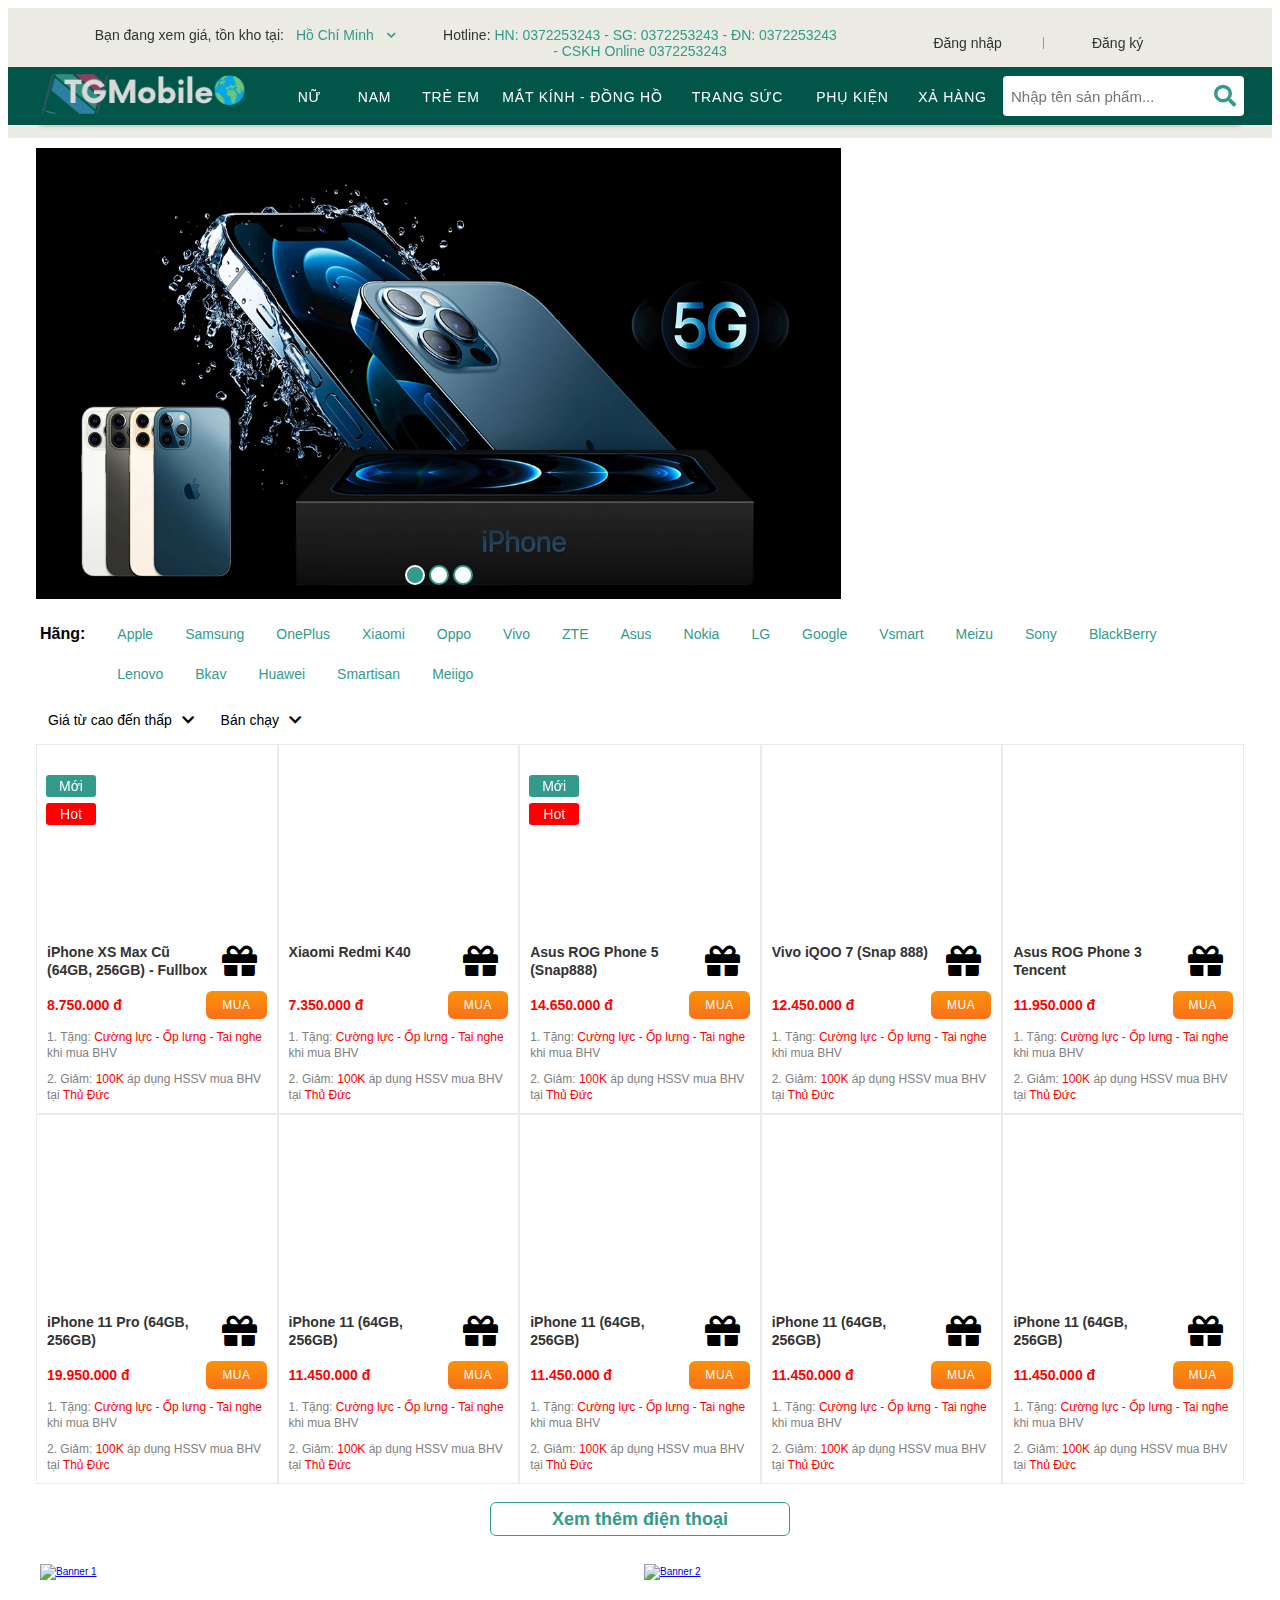
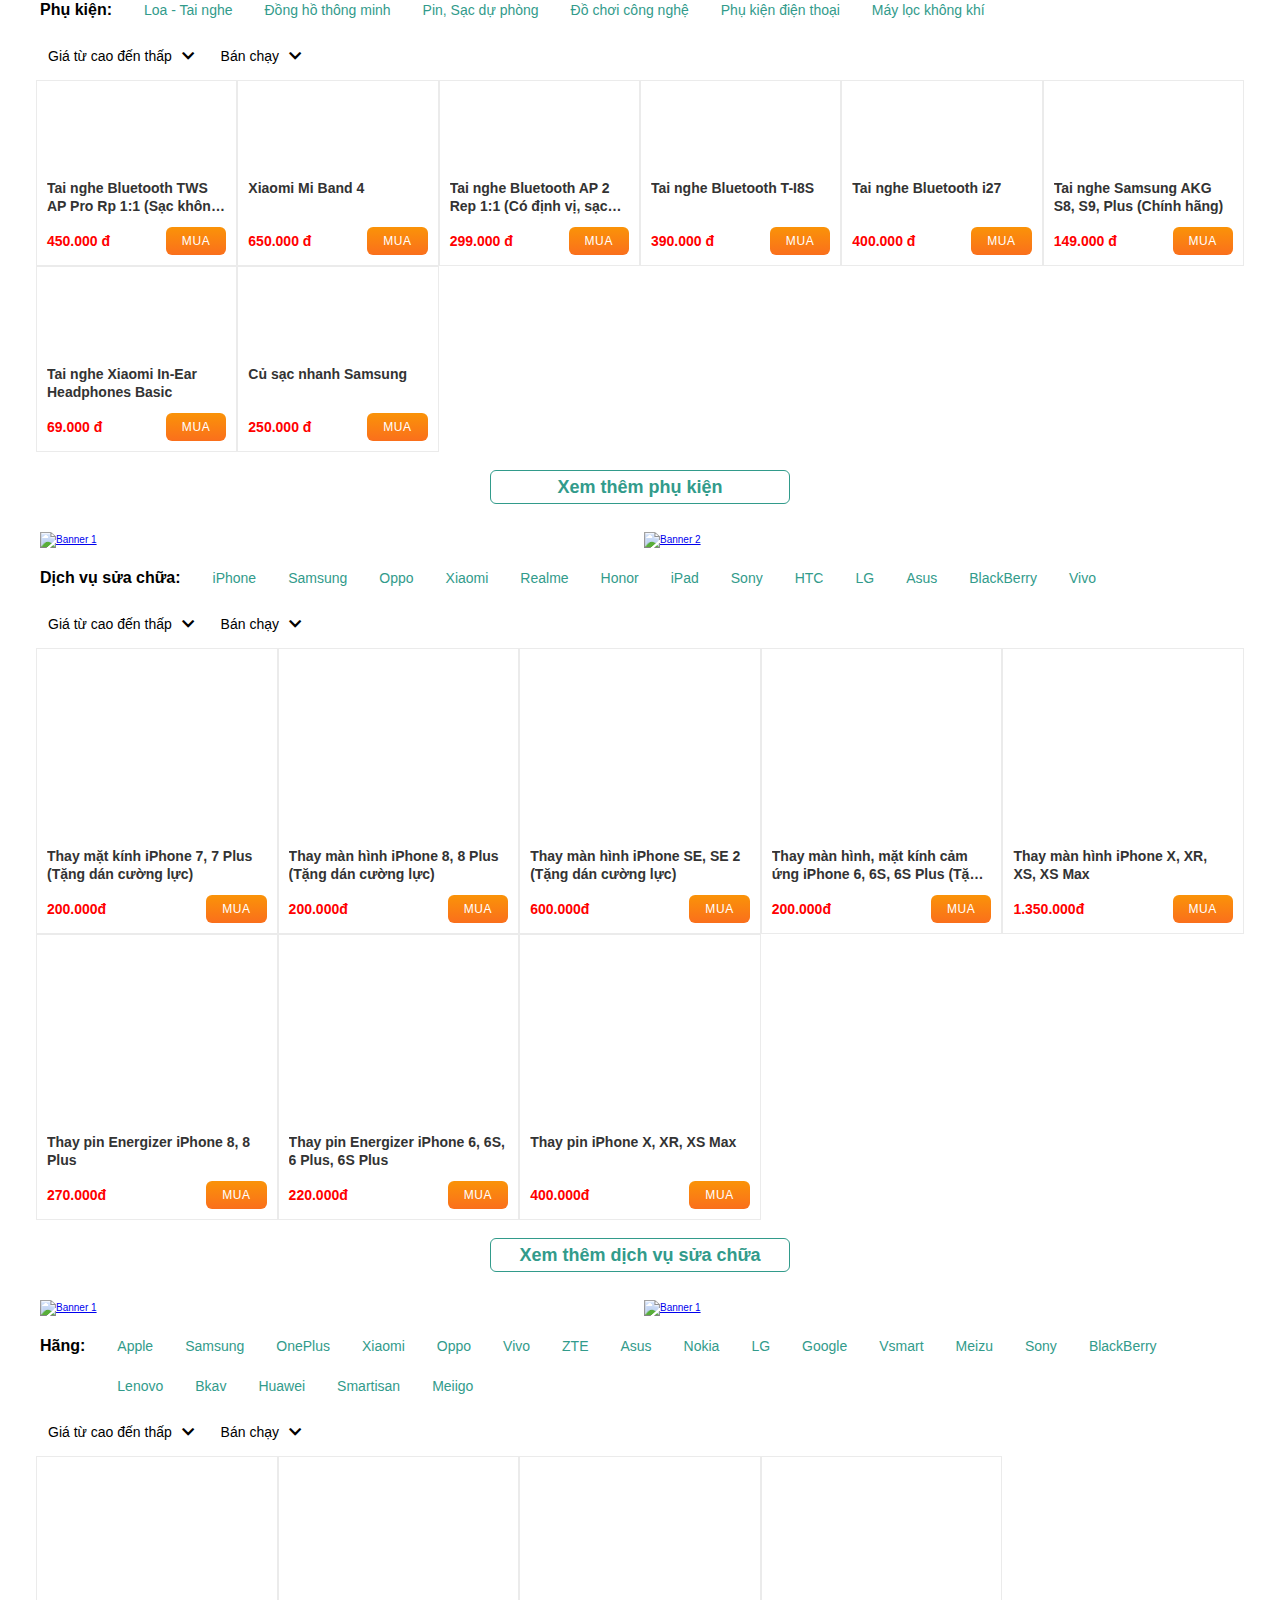
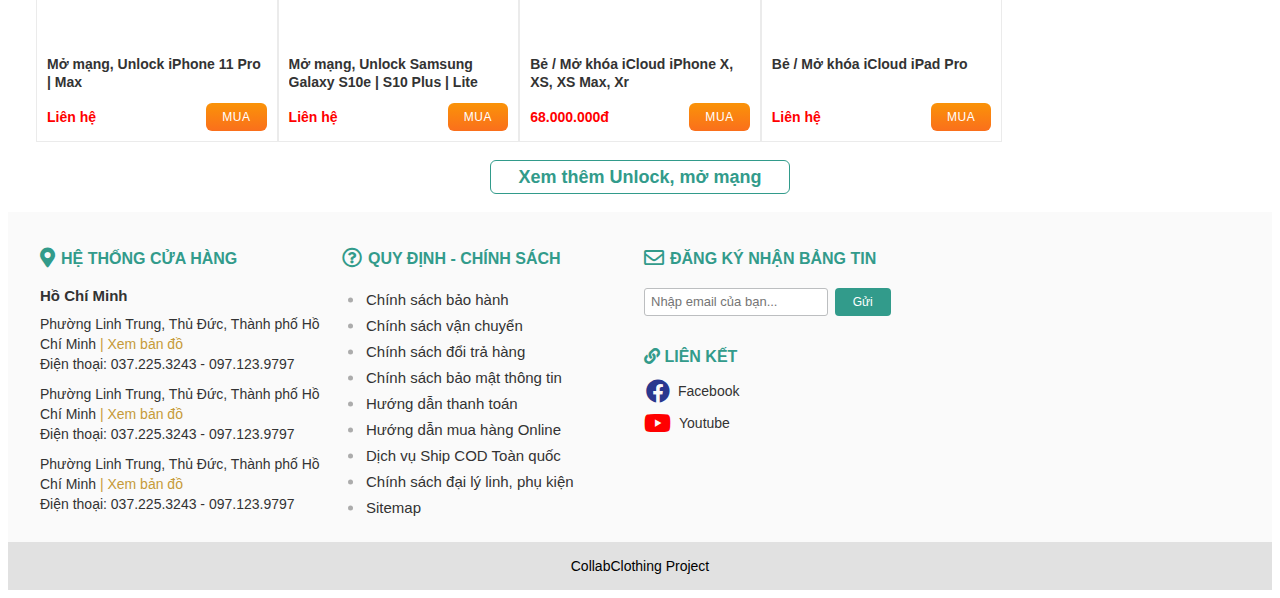
==== commit ed115477: "fix menu" ====
--- a/index.html
+++ b/index.html
@@ -81,10 +81,9 @@
 
 
                         <ul class="header-menu hide-on-mobile-and-tablet">
-
                             <!-- Menu Mobile -->
                             <li class="header-menu__item">
-                                <a href="mobile.html" class="header-menu__item-link">
+                                <a href="mobile.html" class="header-menu__item-link" style="width: 60px;">
                                     <!-- <i class="header-menu__item-icon fas fa-mobile-alt"></i> -->
                                     <p class="header-menu__item-name">Nữ</p>
                                 </a>
@@ -176,184 +175,9 @@
                                                             </a>
                                                         </div>
                                                     </div>
-                                                    <div class="col l-4 m-4">
-                                                        <div class="header-sub-menu__item">
-                                                            <a href="#" class="header-sub-menu__link">
-                                                                <i
-                                                                    class="header-sub-menu__icon fas fa-angle-double-right"></i>
-                                                                LG
-                                                            </a>
-                                                        </div>
-                                                    </div>
-                                                    <div class="col l-4 m-4">
-                                                        <div class="header-sub-menu__item">
-                                                            <a href="#" class="header-sub-menu__link">
-                                                                <i
-                                                                    class="header-sub-menu__icon fas fa-angle-double-right"></i>
-                                                                Google
-                                                            </a>
-                                                        </div>
-                                                    </div>
-                                                    <div class="col l-4 m-4">
-                                                        <div class="header-sub-menu__item">
-                                                            <a href="#" class="header-sub-menu__link">
-                                                                <i
-                                                                    class="header-sub-menu__icon fas fa-angle-double-right"></i>
-                                                                Vsmart
-                                                            </a>
-                                                        </div>
-                                                    </div>
-                                                    <div class="col l-4 m-4">
-                                                        <div class="header-sub-menu__item">
-                                                            <a href="#" class="header-sub-menu__link">
-                                                                <i
-                                                                    class="header-sub-menu__icon fas fa-angle-double-right"></i>
-                                                                Meizu
-                                                            </a>
-                                                        </div>
-                                                    </div>
-                                                    <div class="col l-4 m-4">
-                                                        <div class="header-sub-menu__item">
-                                                            <a href="#" class="header-sub-menu__link">
-                                                                <i
-                                                                    class="header-sub-menu__icon fas fa-angle-double-right"></i>
-                                                                Sony
-                                                            </a>
-                                                        </div>
-                                                    </div>
-                                                    <div class="col l-4 m-4">
-                                                        <div class="header-sub-menu__item">
-                                                            <a href="#" class="header-sub-menu__link">
-                                                                <i
-                                                                    class="header-sub-menu__icon fas fa-angle-double-right"></i>
-                                                                BlackBerry
-                                                            </a>
-                                                        </div>
-                                                    </div>
-                                                    <div class="col l-4 m-4">
-                                                        <div class="header-sub-menu__item">
-                                                            <a href="#" class="header-sub-menu__link">
-                                                                <i
-                                                                    class="header-sub-menu__icon fas fa-angle-double-right"></i>
-                                                                Lenovo
-                                                            </a>
-                                                        </div>
-                                                    </div>
-                                                    <div class="col l-4 m-4">
-                                                        <div class="header-sub-menu__item">
-                                                            <a href="#" class="header-sub-menu__link">
-                                                                <i
-                                                                    class="header-sub-menu__icon fas fa-angle-double-right"></i>
-                                                                Bkav
-                                                            </a>
-                                                        </div>
-                                                    </div>
-                                                    <div class="col l-4 m-4">
-                                                        <div class="header-sub-menu__item">
-                                                            <a href="#" class="header-sub-menu__link">
-                                                                <i
-                                                                    class="header-sub-menu__icon fas fa-angle-double-right"></i>
-                                                                Huawei
-                                                            </a>
-                                                        </div>
-                                                    </div>
-                                                    <div class="col l-4 m-4">
-                                                        <div class="header-sub-menu__item">
-                                                            <a href="#" class="header-sub-menu__link">
-                                                                <i
-                                                                    class="header-sub-menu__icon fas fa-angle-double-right"></i>
-                                                                Smartisan
-                                                            </a>
-                                                        </div>
-                                                    </div>
-                                                    <div class="col l-4 m-4">
-                                                        <div class="header-sub-menu__item">
-                                                            <a href="#" class="header-sub-menu__link">
-                                                                <i
-                                                                    class="header-sub-menu__icon fas fa-angle-double-right"></i>
-                                                                Meiigoo
-                                                            </a>
-                                                        </div>
-                                                    </div>
                                                 </div>
                                             </div>
 
-                                            <div class="col l-3 m-4">
-                                                <h3 class="header-sub-menu__title">Mức giá</h3>
-                                                <div class="row">
-                                                    <div class="col l-12">
-                                                        <div class="header-sub-menu__item">
-                                                            <a href="#" class="header-sub-menu__link">
-                                                                <i
-                                                                    class="header-sub-menu__icon fas fa-angle-double-right"></i>
-                                                                Dưới 1 triệu
-                                                            </a>
-                                                        </div>
-                                                    </div>
-                                                    <div class="col l-12">
-                                                        <div class="header-sub-menu__item">
-                                                            <a href="#" class="header-sub-menu__link">
-                                                                <i
-                                                                    class="header-sub-menu__icon fas fa-angle-double-right"></i>
-                                                                Dưới 2 triệu
-                                                            </a>
-                                                        </div>
-                                                    </div>
-                                                    <div class="col l-12">
-                                                        <div class="header-sub-menu__item">
-                                                            <a href="#" class="header-sub-menu__link">
-                                                                <i
-                                                                    class="header-sub-menu__icon fas fa-angle-double-right"></i>
-                                                                Dưới 3 triệu
-                                                            </a>
-                                                        </div>
-                                                    </div>
-                                                    <div class="col l-12">
-                                                        <div class="header-sub-menu__item">
-                                                            <a href="#" class="header-sub-menu__link">
-                                                                <i
-                                                                    class="header-sub-menu__icon fas fa-angle-double-right"></i>
-                                                                Dưới 5 triệu
-                                                            </a>
-                                                        </div>
-                                                    </div>
-                                                    <div class="col l-12">
-                                                        <div class="header-sub-menu__item">
-                                                            <a href="#" class="header-sub-menu__link">
-                                                                <i
-                                                                    class="header-sub-menu__icon fas fa-angle-double-right"></i>
-                                                                Dưới 8 triệu
-                                                            </a>
-                                                        </div>
-                                                    </div>
-                                                    <div class="col l-12">
-                                                        <div class="header-sub-menu__item">
-                                                            <a href="#" class="header-sub-menu__link">
-                                                                <i
-                                                                    class="header-sub-menu__icon fas fa-angle-double-right"></i>
-                                                                Dưới 10 triệu
-                                                            </a>
-                                                        </div>
-                                                    </div>
-                                                    <div class="col l-12">
-                                                        <div class="header-sub-menu__item">
-                                                            <a href="#" class="header-sub-menu__link">
-                                                                <i
-                                                                    class="header-sub-menu__icon fas fa-angle-double-right"></i>
-                                                                Trên 10 triệu
-                                                            </a>
-                                                        </div>
-                                                    </div>
-                                                </div>
-                                            </div>
-
-                                            <div class="col l-12 m-12">
-                                                <div class="header-sub-menu__ranking">
-                                                    <i class="header-sub-menu__ranking-icon fas fa-trophy"></i>
-                                                    <a href="#" class="header-sub-menu__ranking-title">Xếp hạng điện
-                                                        thoại</a>
-                                                </div>
-                                            </div>
                                         </div>
                                     </div>
                                 </div>
@@ -361,7 +185,7 @@
 
                             <!-- Menu Tablet -->
                             <li class="header-menu__item">
-                                <a href="./tranglaptop.html" class="header-menu__item-link">
+                                <a href="./tranglaptop.html" class="header-menu__item-link" style="width: 70px;">
                                     <!-- <i class="header-menu__item-icon fas fa-laptop"></i> -->
                                     <p class="header-menu__item-name">Nam</p>
                                 </a>
@@ -374,7 +198,7 @@
                                                 <div class="row">
                                                     <div class="col l-4 m-4">
                                                         <div class="header-sub-menu__item">
-                                                            <a href="#" class="header-sub-menu__link">
+                                                            <a href="./mobile.html" class="header-sub-menu__link">
                                                                 <i
                                                                     class="header-sub-menu__icon fas fa-angle-double-right"></i>
                                                                 Apple
@@ -387,88 +211,75 @@
                                                                 <i
                                                                     class="header-sub-menu__icon fas fa-angle-double-right"></i>
                                                                 Samsung
+                                                            </a>
+                                                        </div>
+                                                    </div>
+                                                    <div class="col l-4 m-4">
+                                                        <div class="header-sub-menu__item">
+                                                            <a href="#" class="header-sub-menu__link">
+                                                                <i
+                                                                    class="header-sub-menu__icon fas fa-angle-double-right"></i>
+                                                                OnePlus
+                                                            </a>
+                                                        </div>
+                                                    </div>
+                                                    <div class="col l-4 m-4">
+                                                        <div class="header-sub-menu__item">
+                                                            <a href="#" class="header-sub-menu__link">
+                                                                <i
+                                                                    class="header-sub-menu__icon fas fa-angle-double-right"></i>
+                                                                Xiaomi
+                                                            </a>
+                                                        </div>
+                                                    </div>
+                                                    <div class="col l-4 m-4">
+                                                        <div class="header-sub-menu__item">
+                                                            <a href="#" class="header-sub-menu__link">
+                                                                <i
+                                                                    class="header-sub-menu__icon fas fa-angle-double-right"></i>
+                                                                Oppo
+                                                            </a>
+                                                        </div>
+                                                    </div>
+                                                    <div class="col l-4 m-4">
+                                                        <div class="header-sub-menu__item">
+                                                            <a href="#" class="header-sub-menu__link">
+                                                                <i
+                                                                    class="header-sub-menu__icon fas fa-angle-double-right"></i>
+                                                                Vivo
+                                                            </a>
+                                                        </div>
+                                                    </div>
+                                                    <div class="col l-4 m-4">
+                                                        <div class="header-sub-menu__item">
+                                                            <a href="#" class="header-sub-menu__link">
+                                                                <i
+                                                                    class="header-sub-menu__icon fas fa-angle-double-right"></i>
+                                                                ZTE (Nubia)
+                                                            </a>
+                                                        </div>
+                                                    </div>
+                                                    <div class="col l-4 m-4">
+                                                        <div class="header-sub-menu__item">
+                                                            <a href="#" class="header-sub-menu__link">
+                                                                <i
+                                                                    class="header-sub-menu__icon fas fa-angle-double-right"></i>
+                                                                Asus
+                                                            </a>
+                                                        </div>
+                                                    </div>
+                                                    <div class="col l-4 m-4">
+                                                        <div class="header-sub-menu__item">
+                                                            <a href="#" class="header-sub-menu__link">
+                                                                <i
+                                                                    class="header-sub-menu__icon fas fa-angle-double-right"></i>
+                                                                Nokia
                                                             </a>
                                                         </div>
                                                     </div>
                                                 </div>
                                             </div>
 
-                                            <div class="col l-3 m-3">
-                                                <h3 class="header-sub-menu__title">Mức giá</h3>
-                                                <div class="row">
-                                                    <div class="col l-12 m-12">
-                                                        <div class="header-sub-menu__item">
-                                                            <a href="#" class="header-sub-menu__link">
-                                                                <i
-                                                                    class="header-sub-menu__icon fas fa-angle-double-right"></i>
-                                                                Dưới 1 triệu
-                                                            </a>
-                                                        </div>
-                                                    </div>
-                                                    <div class="col l-12 m-12">
-                                                        <div class="header-sub-menu__item">
-                                                            <a href="#" class="header-sub-menu__link">
-                                                                <i
-                                                                    class="header-sub-menu__icon fas fa-angle-double-right"></i>
-                                                                Dưới 2 triệu
-                                                            </a>
-                                                        </div>
-                                                    </div>
-                                                    <div class="col l-12 m-12">
-                                                        <div class="header-sub-menu__item">
-                                                            <a href="#" class="header-sub-menu__link">
-                                                                <i
-                                                                    class="header-sub-menu__icon fas fa-angle-double-right"></i>
-                                                                Dưới 3 triệu
-                                                            </a>
-                                                        </div>
-                                                    </div>
-                                                    <div class="col l-12 m-12">
-                                                        <div class="header-sub-menu__item">
-                                                            <a href="#" class="header-sub-menu__link">
-                                                                <i
-                                                                    class="header-sub-menu__icon fas fa-angle-double-right"></i>
-                                                                Dưới 5 triệu
-                                                            </a>
-                                                        </div>
-                                                    </div>
-                                                    <div class="col l-12 m-12">
-                                                        <div class="header-sub-menu__item">
-                                                            <a href="#" class="header-sub-menu__link">
-                                                                <i
-                                                                    class="header-sub-menu__icon fas fa-angle-double-right"></i>
-                                                                Dưới 8 triệu
-                                                            </a>
-                                                        </div>
-                                                    </div>
-                                                    <div class="col l-12 m-12">
-                                                        <div class="header-sub-menu__item">
-                                                            <a href="#" class="header-sub-menu__link">
-                                                                <i
-                                                                    class="header-sub-menu__icon fas fa-angle-double-right"></i>
-                                                                Dưới 10 triệu
-                                                            </a>
-                                                        </div>
-                                                    </div>
-                                                    <div class="col l-12 m-12">
-                                                        <div class="header-sub-menu__item">
-                                                            <a href="#" class="header-sub-menu__link">
-                                                                <i
-                                                                    class="header-sub-menu__icon fas fa-angle-double-right"></i>
-                                                                Trên 10 triệu
-                                                            </a>
-                                                        </div>
-                                                    </div>
-                                                </div>
-                                            </div>
-
-                                            <div class="col l-12 m-12">
-                                                <div class="header-sub-menu__ranking">
-                                                    <i class="header-sub-menu__ranking-icon fas fa-trophy"></i>
-                                                    <a href="#" class="header-sub-menu__ranking-title">Xếp hạng điện
-                                                        thoại</a>
-                                                </div>
-                                            </div>
                                         </div>
                                     </div>
                                 </div>
@@ -480,177 +291,96 @@
                                     <!-- <i class="header-menu__item-icon fas fa-headphones-alt"></i> -->
                                     <p class="header-menu__item-name">Trẻ em</p>
                                 </a>
-
-                                <div class="header-sub-menu header-sub-menu--m-size">
+                                <div class="header-sub-menu">
                                     <div class="grid">
                                         <div class="row">
-                                            <div class="col l-12 m-12">
-                                                <h3 class="header-sub-menu__title">Loại phụ kiện</h3>
+                                            <div class="col l-9 m-9">
+                                                <h3 class="header-sub-menu__title">Hãng sản xuất</h3>
                                                 <div class="row">
                                                     <div class="col l-4 m-4">
                                                         <div class="header-sub-menu__item">
-                                                            <a href="#" class="header-sub-menu__link">
-                                                                <i
-                                                                    class="header-sub-menu__icon fas fa-angle-double-right"></i>
-                                                                Loa - Tai nghe
-                                                            </a>
-                                                        </div>
-                                                    </div>
-                                                    <div class="col l-4 m-4">
-                                                        <div class="header-sub-menu__item">
-                                                            <a href="#" class="header-sub-menu__link">
-                                                                <i
-                                                                    class="header-sub-menu__icon fas fa-angle-double-right"></i>
-                                                                Đồng hồ thông minh
-                                                            </a>
-                                                        </div>
-                                                    </div>
-                                                    <div class="col l-4 m-4">
-                                                        <div class="header-sub-menu__item">
-                                                            <a href="#" class="header-sub-menu__link">
-                                                                <i
-                                                                    class="header-sub-menu__icon fas fa-angle-double-right"></i>
-                                                                Pin - Sạc dự phòng
-                                                            </a>
-                                                        </div>
-                                                    </div>
-                                                    <div class="col l-4 m-4">
-                                                        <div class="header-sub-menu__item">
-                                                            <a href="#" class="header-sub-menu__link">
-                                                                <i
-                                                                    class="header-sub-menu__icon fas fa-angle-double-right"></i>
-                                                                Phụ kiện iPhone
-                                                            </a>
-                                                        </div>
-                                                    </div>
-                                                    <div class="col l-4 m-4">
-                                                        <div class="header-sub-menu__item">
-                                                            <a href="#" class="header-sub-menu__link">
-                                                                <i
-                                                                    class="header-sub-menu__icon fas fa-angle-double-right"></i>
-                                                                Đồ chơi công nghệ
-                                                            </a>
-                                                        </div>
-                                                    </div>
-                                                    <div class="col l-4 m-4">
-                                                        <div class="header-sub-menu__item">
-                                                            <a href="#" class="header-sub-menu__link">
-                                                                <i
-                                                                    class="header-sub-menu__icon fas fa-angle-double-right"></i>
-                                                                Phụ kiện Xiaomi
-                                                            </a>
-                                                        </div>
-                                                    </div>
-                                                    <div class="col l-4 m-4">
-                                                        <div class="header-sub-menu__item">
-                                                            <a href="#" class="header-sub-menu__link">
-                                                                <i
-                                                                    class="header-sub-menu__icon fas fa-angle-double-right"></i>
-                                                                Máy lọc không khí
-                                                            </a>
-                                                        </div>
-                                                    </div>
-                                                    <div class="col l-4 m-4">
-                                                        <div class="header-sub-menu__item">
-                                                            <a href="#" class="header-sub-menu__link">
-                                                                <i
-                                                                    class="header-sub-menu__icon fas fa-angle-double-right"></i>
-                                                                Phụ kiện Sony
-                                                            </a>
-                                                        </div>
-                                                    </div>
-                                                    <div class="col l-4 m-4">
-                                                        <div class="header-sub-menu__item">
-                                                            <a href="#" class="header-sub-menu__link">
-                                                                <i
-                                                                    class="header-sub-menu__icon fas fa-angle-double-right"></i>
-                                                                Phụ kiện Samsung
-                                                            </a>
-                                                        </div>
-                                                    </div>
-                                                    <div class="col l-4 m-4">
-                                                        <div class="header-sub-menu__item">
-                                                            <a href="#" class="header-sub-menu__link">
-                                                                <i
-                                                                    class="header-sub-menu__icon fas fa-angle-double-right"></i>
-                                                                Phụ kiện LG
-                                                            </a>
-                                                        </div>
-                                                    </div>
-                                                    <div class="col l-4 m-4">
-                                                        <div class="header-sub-menu__item">
-                                                            <a href="#" class="header-sub-menu__link">
-                                                                <i
-                                                                    class="header-sub-menu__icon fas fa-angle-double-right"></i>
-                                                                Phụ kiện Lenovo
-                                                            </a>
-                                                        </div>
-                                                    </div>
-                                                    <div class="col l-4 m-4">
-                                                        <div class="header-sub-menu__item">
-                                                            <a href="#" class="header-sub-menu__link">
-                                                                <i
-                                                                    class="header-sub-menu__icon fas fa-angle-double-right"></i>
-                                                                Phụ kiện iPad
-                                                            </a>
-                                                        </div>
-                                                    </div>
-                                                    <div class="col l-4 m-4">
-                                                        <div class="header-sub-menu__item">
-                                                            <a href="#" class="header-sub-menu__link">
-                                                                <i
-                                                                    class="header-sub-menu__icon fas fa-angle-double-right"></i>
-                                                                Phụ kiện Meizu
-                                                            </a>
-                                                        </div>
-                                                    </div>
-                                                    <div class="col l-4 m-4">
-                                                        <div class="header-sub-menu__item">
-                                                            <a href="#" class="header-sub-menu__link">
-                                                                <i
-                                                                    class="header-sub-menu__icon fas fa-angle-double-right"></i>
-                                                                Phụ kiện BlackBerry
-                                                            </a>
-                                                        </div>
-                                                    </div>
-                                                    <div class="col l-4 m-4">
-                                                        <div class="header-sub-menu__item">
-                                                            <a href="#" class="header-sub-menu__link">
-                                                                <i
-                                                                    class="header-sub-menu__icon fas fa-angle-double-right"></i>
-                                                                Phụ kiện Oppo
-                                                            </a>
-                                                        </div>
-                                                    </div>
-                                                    <div class="col l-4 m-4">
-                                                        <div class="header-sub-menu__item">
-                                                            <a href="#" class="header-sub-menu__link">
-                                                                <i
-                                                                    class="header-sub-menu__icon fas fa-angle-double-right"></i>
-                                                                Phụ kiện Pisen
-                                                            </a>
-                                                        </div>
-                                                    </div>
-                                                    <div class="col l-4 m-4">
-                                                        <div class="header-sub-menu__item">
-                                                            <a href="#" class="header-sub-menu__link">
-                                                                <i
-                                                                    class="header-sub-menu__icon fas fa-angle-double-right"></i>
-                                                                Phụ kiện Mark
-                                                            </a>
-                                                        </div>
-                                                    </div>
-                                                    <div class="col l-4 m-4">
-                                                        <div class="header-sub-menu__item">
-                                                            <a href="#" class="header-sub-menu__link">
-                                                                <i
-                                                                    class="header-sub-menu__icon fas fa-angle-double-right"></i>
-                                                                Phụ kiện khác
+                                                            <a href="./mobile.html" class="header-sub-menu__link">
+                                                                <i
+                                                                    class="header-sub-menu__icon fas fa-angle-double-right"></i>
+                                                                Apple
+                                                            </a>
+                                                        </div>
+                                                    </div>
+                                                    <div class="col l-4 m-4">
+                                                        <div class="header-sub-menu__item">
+                                                            <a href="#" class="header-sub-menu__link">
+                                                                <i
+                                                                    class="header-sub-menu__icon fas fa-angle-double-right"></i>
+                                                                Samsung
+                                                            </a>
+                                                        </div>
+                                                    </div>
+                                                    <div class="col l-4 m-4">
+                                                        <div class="header-sub-menu__item">
+                                                            <a href="#" class="header-sub-menu__link">
+                                                                <i
+                                                                    class="header-sub-menu__icon fas fa-angle-double-right"></i>
+                                                                OnePlus
+                                                            </a>
+                                                        </div>
+                                                    </div>
+                                                    <div class="col l-4 m-4">
+                                                        <div class="header-sub-menu__item">
+                                                            <a href="#" class="header-sub-menu__link">
+                                                                <i
+                                                                    class="header-sub-menu__icon fas fa-angle-double-right"></i>
+                                                                Xiaomi
+                                                            </a>
+                                                        </div>
+                                                    </div>
+                                                    <div class="col l-4 m-4">
+                                                        <div class="header-sub-menu__item">
+                                                            <a href="#" class="header-sub-menu__link">
+                                                                <i
+                                                                    class="header-sub-menu__icon fas fa-angle-double-right"></i>
+                                                                Oppo
+                                                            </a>
+                                                        </div>
+                                                    </div>
+                                                    <div class="col l-4 m-4">
+                                                        <div class="header-sub-menu__item">
+                                                            <a href="#" class="header-sub-menu__link">
+                                                                <i
+                                                                    class="header-sub-menu__icon fas fa-angle-double-right"></i>
+                                                                Vivo
+                                                            </a>
+                                                        </div>
+                                                    </div>
+                                                    <div class="col l-4 m-4">
+                                                        <div class="header-sub-menu__item">
+                                                            <a href="#" class="header-sub-menu__link">
+                                                                <i
+                                                                    class="header-sub-menu__icon fas fa-angle-double-right"></i>
+                                                                ZTE (Nubia)
+                                                            </a>
+                                                        </div>
+                                                    </div>
+                                                    <div class="col l-4 m-4">
+                                                        <div class="header-sub-menu__item">
+                                                            <a href="#" class="header-sub-menu__link">
+                                                                <i
+                                                                    class="header-sub-menu__icon fas fa-angle-double-right"></i>
+                                                                Asus
+                                                            </a>
+                                                        </div>
+                                                    </div>
+                                                    <div class="col l-4 m-4">
+                                                        <div class="header-sub-menu__item">
+                                                            <a href="#" class="header-sub-menu__link">
+                                                                <i
+                                                                    class="header-sub-menu__icon fas fa-angle-double-right"></i>
+                                                                Nokia
                                                             </a>
                                                         </div>
                                                     </div>
                                                 </div>
                                             </div>
+
                                         </div>
                                     </div>
                                 </div>
@@ -658,23 +388,23 @@
 
                             <!-- Menu Fix -->
                             <li class="header-menu__item">
-                                <a href="./trangsuachua.html" class="header-menu__item-link">
+                                <a href="./trangsuachua.html" class="header-menu__item-link"
+                                    style="text-align: center; width: 180px;">
                                     <!-- <i class="header-menu__item-icon fas fa-tools"></i> -->
                                     <p class="header-menu__item-name">Mắt kính - Đồng hồ</p>
                                 </a>
-
-                                <div class="header-sub-menu header-sub-menu--m-size">
+                                <div class="header-sub-menu">
                                     <div class="grid">
                                         <div class="row">
-                                            <div class="col l-12 m-12">
-                                                <h3 class="header-sub-menu__title">Loại sản phẩm</h3>
+                                            <div class="col l-9 m-9">
+                                                <h3 class="header-sub-menu__title">Hãng sản xuất</h3>
                                                 <div class="row">
                                                     <div class="col l-4 m-4">
                                                         <div class="header-sub-menu__item">
-                                                            <a href="#" class="header-sub-menu__link">
-                                                                <i
-                                                                    class="header-sub-menu__icon fas fa-angle-double-right"></i>
-                                                                iPhone
+                                                            <a href="./mobile.html" class="header-sub-menu__link">
+                                                                <i
+                                                                    class="header-sub-menu__icon fas fa-angle-double-right"></i>
+                                                                Apple
                                                             </a>
                                                         </div>
                                                     </div>
@@ -692,6 +422,15 @@
                                                             <a href="#" class="header-sub-menu__link">
                                                                 <i
                                                                     class="header-sub-menu__icon fas fa-angle-double-right"></i>
+                                                                OnePlus
+                                                            </a>
+                                                        </div>
+                                                    </div>
+                                                    <div class="col l-4 m-4">
+                                                        <div class="header-sub-menu__item">
+                                                            <a href="#" class="header-sub-menu__link">
+                                                                <i
+                                                                    class="header-sub-menu__icon fas fa-angle-double-right"></i>
                                                                 Xiaomi
                                                             </a>
                                                         </div>
@@ -710,52 +449,16 @@
                                                             <a href="#" class="header-sub-menu__link">
                                                                 <i
                                                                     class="header-sub-menu__icon fas fa-angle-double-right"></i>
-                                                                Realme
-                                                            </a>
-                                                        </div>
-                                                    </div>
-                                                    <div class="col l-4 m-4">
-                                                        <div class="header-sub-menu__item">
-                                                            <a href="#" class="header-sub-menu__link">
-                                                                <i
-                                                                    class="header-sub-menu__icon fas fa-angle-double-right"></i>
-                                                                Honor
-                                                            </a>
-                                                        </div>
-                                                    </div>
-                                                    <div class="col l-4 m-4">
-                                                        <div class="header-sub-menu__item">
-                                                            <a href="#" class="header-sub-menu__link">
-                                                                <i
-                                                                    class="header-sub-menu__icon fas fa-angle-double-right"></i>
-                                                                iPad
-                                                            </a>
-                                                        </div>
-                                                    </div>
-                                                    <div class="col l-4 m-4">
-                                                        <div class="header-sub-menu__item">
-                                                            <a href="#" class="header-sub-menu__link">
-                                                                <i
-                                                                    class="header-sub-menu__icon fas fa-angle-double-right"></i>
-                                                                Sony
-                                                            </a>
-                                                        </div>
-                                                    </div>
-                                                    <div class="col l-4 m-4">
-                                                        <div class="header-sub-menu__item">
-                                                            <a href="#" class="header-sub-menu__link">
-                                                                <i
-                                                                    class="header-sub-menu__icon fas fa-angle-double-right"></i>
-                                                                HTC
-                                                            </a>
-                                                        </div>
-                                                    </div>
-                                                    <div class="col l-4 m-4">
-                                                        <div class="header-sub-menu__item">
-                                                            <a href="#" class="header-sub-menu__link">
-                                                                <i
-                                                                    class="header-sub-menu__icon fas fa-angle-double-right"></i>
-                                                                LG
+                                                                Vivo
+                                                            </a>
+                                                        </div>
+                                                    </div>
+                                                    <div class="col l-4 m-4">
+                                                        <div class="header-sub-menu__item">
+                                                            <a href="#" class="header-sub-menu__link">
+                                                                <i
+                                                                    class="header-sub-menu__icon fas fa-angle-double-right"></i>
+                                                                ZTE (Nubia)
                                                             </a>
                                                         </div>
                                                     </div>
@@ -773,66 +476,13 @@
                                                             <a href="#" class="header-sub-menu__link">
                                                                 <i
                                                                     class="header-sub-menu__icon fas fa-angle-double-right"></i>
-                                                                BlackBerry
-                                                            </a>
-                                                        </div>
-                                                    </div>
-                                                    <div class="col l-4 m-4">
-                                                        <div class="header-sub-menu__item">
-                                                            <a href="#" class="header-sub-menu__link">
-                                                                <i
-                                                                    class="header-sub-menu__icon fas fa-angle-double-right"></i>
-                                                                Vivo
-                                                            </a>
-                                                        </div>
-                                                    </div>
-                                                    <div class="col l-4 m-4">
-                                                        <div class="header-sub-menu__item">
-                                                            <a href="#" class="header-sub-menu__link">
-                                                                <i
-                                                                    class="header-sub-menu__icon fas fa-angle-double-right"></i>
-                                                                Mobiistar
-                                                            </a>
-                                                        </div>
-                                                    </div>
-                                                    <div class="col l-4 m-4">
-                                                        <div class="header-sub-menu__item">
-                                                            <a href="#" class="header-sub-menu__link">
-                                                                <i
-                                                                    class="header-sub-menu__icon fas fa-angle-double-right"></i>
-                                                                Huawei
-                                                            </a>
-                                                        </div>
-                                                    </div>
-                                                    <div class="col l-4 m-4">
-                                                        <div class="header-sub-menu__item">
-                                                            <a href="#" class="header-sub-menu__link">
-                                                                <i
-                                                                    class="header-sub-menu__icon fas fa-angle-double-right"></i>
-                                                                Sim ghép iPhone
-                                                            </a>
-                                                        </div>
-                                                    </div>
-                                                    <div class="col l-4 m-4">
-                                                        <div class="header-sub-menu__item">
-                                                            <a href="#" class="header-sub-menu__link">
-                                                                <i
-                                                                    class="header-sub-menu__icon fas fa-angle-double-right"></i>
-                                                                Hãng khác
-                                                            </a>
-                                                        </div>
-                                                    </div>
-                                                    <div class="col l-4 m-4">
-                                                        <div class="header-sub-menu__item">
-                                                            <a href="#" class="header-sub-menu__link">
-                                                                <i
-                                                                    class="header-sub-menu__icon fas fa-angle-double-right"></i>
-                                                                Linh kiện điện thoại
+                                                                Nokia
                                                             </a>
                                                         </div>
                                                     </div>
                                                 </div>
                                             </div>
+
                                         </div>
                                     </div>
                                 </div>
@@ -840,106 +490,25 @@
 
                             <!-- Menu Unlock -->
                             <li class="header-menu__item">
-                                <a href="./trangunlock.html" class="header-menu__item-link">
+                                <a href="./trangunlock.html" class="header-menu__item-link"
+                                    style="width: 130px; text-align: center; align-items: center;">
                                     <!-- <i class="header-menu__item-icon fas fa-unlock"></i> -->
                                     <p class="header-menu__item-name">Trang sức</p>
                                 </a>
-
-                                <div class="header-sub-menu header-sub-menu--m-size">
-                                    <div class="grid">
-                                        <div class="row">
-                                            <div class="col l-12 m-12">
-                                                <h3 class="header-sub-menu__title">Hãng sản xuất</h3>
-                                                <div class="row">
-                                                    <div class="col l-4 m-4">
-                                                        <div class="header-sub-menu__item">
-                                                            <a href="#" class="header-sub-menu__link">
-                                                                <i
-                                                                    class="header-sub-menu__icon fas fa-angle-double-right"></i>
-                                                                Unlock iPhone
-                                                            </a>
-                                                        </div>
-                                                    </div>
-                                                    <div class="col l-4 m-4">
-                                                        <div class="header-sub-menu__item">
-                                                            <a href="#" class="header-sub-menu__link">
-                                                                <i
-                                                                    class="header-sub-menu__icon fas fa-angle-double-right"></i>
-                                                                Unlock Samsung
-                                                            </a>
-                                                        </div>
-                                                    </div>
-                                                    <div class="col l-4 m-4">
-                                                        <div class="header-sub-menu__item">
-                                                            <a href="#" class="header-sub-menu__link">
-                                                                <i
-                                                                    class="header-sub-menu__icon fas fa-angle-double-right"></i>
-                                                                Unlock LG
-                                                            </a>
-                                                        </div>
-                                                    </div>
-                                                    <div class="col l-4 m-4">
-                                                        <div class="header-sub-menu__item">
-                                                            <a href="#" class="header-sub-menu__link">
-                                                                <i
-                                                                    class="header-sub-menu__icon fas fa-angle-double-right"></i>
-                                                                Unlock Sony
-                                                            </a>
-                                                        </div>
-                                                    </div>
-                                                    <div class="col l-4 m-4">
-                                                        <div class="header-sub-menu__item">
-                                                            <a href="#" class="header-sub-menu__link">
-                                                                <i
-                                                                    class="header-sub-menu__icon fas fa-angle-double-right"></i>
-                                                                Unlock HTC
-                                                            </a>
-                                                        </div>
-                                                    </div>
-                                                    <div class="col l-4 m-4">
-                                                        <div class="header-sub-menu__item">
-                                                            <a href="#" class="header-sub-menu__link">
-                                                                <i
-                                                                    class="header-sub-menu__icon fas fa-angle-double-right"></i>
-                                                                Unlock Huawei
-                                                            </a>
-                                                        </div>
-                                                    </div>
-                                                    <div class="col l-4 m-4">
-                                                        <div class="header-sub-menu__item">
-                                                            <a href="#" class="header-sub-menu__link">
-                                                                <i
-                                                                    class="header-sub-menu__icon fas fa-angle-double-right"></i>
-                                                                Unlock iPad
-                                                            </a>
-                                                        </div>
-                                                    </div>
-                                                    <div class="col l-4 m-4">
-                                                        <div class="header-sub-menu__item">
-                                                            <a href="#" class="header-sub-menu__link">
-                                                                <i
-                                                                    class="header-sub-menu__icon fas fa-angle-double-right"></i>
-                                                                Unlock Xiaomi
-                                                            </a>
-                                                        </div>
-                                                    </div>
-                                                </div>
-                                            </div>
-                                        </div>
-                                    </div>
-                                </div>
                             </li>
 
                             <!-- Menu news -->
                             <li class="header-menu__item">
-                                <a href="./tintuc.html" class="header-menu__item-link">
+                                <a href="./tintuc.html" class="header-menu__item-link"
+                                    style="width: 100px; text-align: center;">
                                     <!-- <i class="header-menu__item-icon fas fa-newspaper"></i> -->
                                     <p class="header-menu__item-name">Phụ kiện</p>
                                 </a>
                             </li>
 
                             <li class="header-menu__item">
-                                <a href="./giohang.html" class="header-menu__item-link">
+                                <a href="./giohang.html" class="header-menu__item-link"
+                                    style="width: 100px; text-align: center;">
                                     <!-- <i class="header-menu__item-icon fas fa-shopping-cart"></i> -->
                                     <p class="header-menu__item-name">Xả hàng</p>
                                 </a>
@@ -982,7 +551,7 @@
                     <li class="header-mobile-nav__item">
                         <label class="header-mobile-nav__item-select">
                             <i class="header-mobile-nav__icon-open fas fa-chevron-right"></i>
-                            Điện thoại
+                            Nữ
                         </label>
 
                         <ul class="header-mobile-sub-nav__list" style="--num-row: 8;">
@@ -1053,7 +622,7 @@
                     <li class="header-mobile-nav__item">
                         <label class="header-mobile-nav__item-select">
                             <i class="header-mobile-nav__icon-open fas fa-chevron-right"></i>
-                            Tablet
+                            Nam
                         </label>
 
                         <ul class="header-mobile-sub-nav__list" style="--num-row: 2;">
@@ -1070,63 +639,69 @@
                     <li class="header-mobile-nav__item">
                         <label class="header-mobile-nav__item-select">
                             <i class="header-mobile-nav__icon-open fas fa-chevron-right"></i>
-                            Phụ kiện
+                            Trẻ em
                         </label>
 
                         <ul class="header-mobile-sub-nav__list" style="--num-row: 8;">
                             <li class="header-mobile-sub-nav__item">
-                                <a href="#" class="header-mobile-sub-nav__item-link">Loa - Tai nghe</a>
-                            </li>
-                            <li class="header-mobile-sub-nav__item">
-                                <a href="#" class="header-mobile-sub-nav__item-link">Đồng hồ thông minh</a>
-                            </li>
-                            <li class="header-mobile-sub-nav__item">
-                                <a href="#" class="header-mobile-sub-nav__item-link">Pin - Sạc dự phòng</a>
-                            </li>
-                            <li class="header-mobile-sub-nav__item">
-                                <a href="#" class="header-mobile-sub-nav__item-link">Phụ kiện iPhone</a>
-                            </li>
-                            <li class="header-mobile-sub-nav__item">
-                                <a href="#" class="header-mobile-sub-nav__item-link">Đồ chơi công nghệ</a>
-                            </li>
-                            <li class="header-mobile-sub-nav__item">
-                                <a href="#" class="header-mobile-sub-nav__item-link">Phụ kiện Xiaomi</a>
-                            </li>
-                            <li class="header-mobile-sub-nav__item">
-                                <a href="#" class="header-mobile-sub-nav__item-link">Máy lọc không khí</a>
-                            </li>
-                            <li class="header-mobile-sub-nav__item">
-                                <a href="#" class="header-mobile-sub-nav__item-link">Phụ kiện Sony</a>
-                            </li>
-                            <li class="header-mobile-sub-nav__item">
-                                <a href="#" class="header-mobile-sub-nav__item-link">Phụ kiện Samsung</a>
-                            </li>
-                            <li class="header-mobile-sub-nav__item">
-                                <a href="#" class="header-mobile-sub-nav__item-link">Phụ kiện LG</a>
-                            </li>
-                            <li class="header-mobile-sub-nav__item">
-                                <a href="#" class="header-mobile-sub-nav__item-link">Phụ kiện Lenovo</a>
-                            </li>
-                            <li class="header-mobile-sub-nav__item">
-                                <a href="#" class="header-mobile-sub-nav__item-link">Phụ kiện Ipad</a>
-                            </li>
-                            <li class="header-mobile-sub-nav__item">
-                                <a href="#" class="header-mobile-sub-nav__item-link">Phụ kiện Meizu</a>
-                            </li>
-                            <li class="header-mobile-sub-nav__item">
-                                <a href="#" class="header-mobile-sub-nav__item-link">Phụ kiện BlackBerry</a>
-                            </li>
-                            <li class="header-mobile-sub-nav__item">
-                                <a href="#" class="header-mobile-sub-nav__item-link">Phụ kiện Oppo</a>
-                            </li>
-                            <li class="header-mobile-sub-nav__item">
-                                <a href="#" class="header-mobile-sub-nav__item-link">Phụ kiện Pisen</a>
-                            </li>
-                            <li class="header-mobile-sub-nav__item">
-                                <a href="#" class="header-mobile-sub-nav__item-link">Phụ kiện Mark</a>
-                            </li>
-                            <li class="header-mobile-sub-nav__item">
-                                <a href="#" class="header-mobile-sub-nav__item-link">Phụ kiện khác</a>
+                                <a href="./mobile.html" class="header-mobile-sub-nav__item-link">Apple</a>
+                            </li>
+                            <li class="header-mobile-sub-nav__item">
+                                <a href="#" class="header-mobile-sub-nav__item-link">Samsung</a>
+                            </li>
+                            <li class="header-mobile-sub-nav__item">
+                                <a href="#" class="header-mobile-sub-nav__item-link">OnePlus</a>
+                            </li>
+                            <li class="header-mobile-sub-nav__item">
+                                <a href="#" class="header-mobile-sub-nav__item-link">Xiaomi</a>
+                            </li>
+                            <li class="header-mobile-sub-nav__item">
+                                <a href="#" class="header-mobile-sub-nav__item-link">Oppo</a>
+                            </li>
+                            <li class="header-mobile-sub-nav__item">
+                                <a href="#" class="header-mobile-sub-nav__item-link">Vivo</a>
+                            </li>
+                            <li class="header-mobile-sub-nav__item">
+                                <a href="#" class="header-mobile-sub-nav__item-link">ZTE (Nubia)</a>
+                            </li>
+                            <li class="header-mobile-sub-nav__item">
+                                <a href="#" class="header-mobile-sub-nav__item-link">Asus</a>
+                            </li>
+                            <li class="header-mobile-sub-nav__item">
+                                <a href="#" class="header-mobile-sub-nav__item-link">Nokia</a>
+                            </li>
+                            <li class="header-mobile-sub-nav__item">
+                                <a href="#" class="header-mobile-sub-nav__item-link">LG</a>
+                            </li>
+                            <li class="header-mobile-sub-nav__item">
+                                <a href="#" class="header-mobile-sub-nav__item-link">Google</a>
+                            </li>
+                            <li class="header-mobile-sub-nav__item">
+                                <a href="#" class="header-mobile-sub-nav__item-link">Vsmart</a>
+                            </li>
+                            <li class="header-mobile-sub-nav__item">
+                                <a href="#" class="header-mobile-sub-nav__item-link">Meizu</a>
+                            </li>
+                            <li class="header-mobile-sub-nav__item">
+                                <a href="#" class="header-mobile-sub-nav__item-link">Sony</a>
+                            </li>
+                            <li class="header-mobile-sub-nav__item">
+                                <a href="#" class="header-mobile-sub-nav__item-link">BlackBerry</a>
+                            </li>
+                            <li class="header-mobile-sub-nav__item">
+                                <a href="#" class="header-mobile-sub-nav__item-link">Lenovo</a>
+                            </li>
+                            <li class="header-mobile-sub-nav__item">
+                                <a href="#" class="header-mobile-sub-nav__item-link">Bkav</a>
+                            </li>
+                            <li class="header-mobile-sub-nav__item">
+                                <a href="#" class="header-mobile-sub-nav__item-link">Huawei</a>
+                            </li>
+                            <li class="header-mobile-sub-nav__item">
+                                <a href="#" class="header-mobile-sub-nav__item-link">Smartisan</a>
+                            </li>
+                            <li class="header-mobile-sub-nav__item">
+                                <a href="#" class="header-mobile-sub-nav__item-link">Meiigo</a>
                             </li>
                         </ul>
                     </li>
@@ -1135,7 +710,7 @@
                     <li class="header-mobile-nav__item">
                         <label class="header-mobile-nav__item-select">
                             <i class="header-mobile-nav__icon-open fas fa-chevron-right"></i>
-                            Sửa chữa
+                            Mắt kính - Đồng hồ
                         </label>
 
                         <ul class="header-mobile-sub-nav__list" style="--num-row: 8;">
@@ -1203,7 +778,7 @@
                     <li class="header-mobile-nav__item">
                         <label class="header-mobile-nav__item-select">
                             <i class="header-mobile-nav__icon-open fas fa-chevron-right"></i>
-                            Mở khóa
+                            Trang sức
                         </label>
 
                         <ul class="header-mobile-sub-nav__list" style="--num-row: 4;">
@@ -1238,7 +813,7 @@
                     <li class="header-mobile-nav__item">
                         <a href="#" class="header-mobile-nav__item-select">
                             <i class="header-mobile-nav__icon-open fas fa-chevron-right"></i>
-                            Tin tức
+                            Phụ kiện
                         </a>
                     </li>
 
@@ -1768,46 +1343,6 @@
                     </div>
                 </div>
             </div>
-
-            <!-- Container News -->
-            <div class="grid wide">
-                <div class="container-new">
-                    <div class="row">
-                        <!-- <div class="col l-6 l-12-m m-12 c-12">
-                            <div class="container-new__item">
-                                <a href="#" class="container-new__item-link">
-                                    <img src="https://cdn.mobilecity.vn/mobilecity-vn/images/2020/02/w150/doi-may-moi.jpg"
-                                        alt="" class="container-new__img">
-                                    <div class="container-new__text">
-                                        <h2 class="container-new__text-heading">MobileCity đổi máy CŨ lên máy MỚI năm
-                                            2020</h2>
-                                        <p class="container-new__text-disc">MobileCity kính chào Quý khách! Cám ơn Quý
-                                            khách đã ủng hộ và yêu quý MobileCity! Với mong muốn luôn luôn cải tiến và
-                                            phục vụ Khách hàng tốt hơn, MobileCity mở chương trình "Đổi máy CŨ để lấy
-                                            máy MỚI"</p>
-                                    </div>
-                                </a>
-                            </div>
-                        </div>
-                        <div class="col l-6 l-12-m m-12 c-12">
-                            <div class="container-new__item">
-                                <a href="#" class="container-new__item-link">
-                                    <img src="https://cdn.mobilecity.vn/mobilecity-vn/images/2020/02/w150/doi-may-moi.jpg"
-                                        alt="" class="container-new__img">
-                                    <div class="container-new__text">
-                                        <h2 class="container-new__text-heading">MobileCity đổi máy CŨ lên máy MỚI năm
-                                            2020</h2>
-                                        <p class="container-new__text-disc">MobileCity kính chào Quý khách! Cám ơn Quý
-                                            khách đã ủng hộ và yêu quý MobileCity! Với mong muốn luôn luôn cải tiến và
-                                            phục vụ Khách hàng tốt hơn, MobileCity mở chương trình "Đổi máy CŨ để lấy
-                                            máy MỚI"</p>
-                                    </div>
-                                </a>
-                            </div>
-                        </div> -->
-                    </div>
-                </div>
-            </div>
         </div>
 
         <div class="footer">
@@ -1867,58 +1402,6 @@
                                     </li>
                                 </ul>
                             </li>
-                            <li class="footer-area__item">
-                                <h3 class="footer-area__heading">Hà Nội</h3>
-                                <ul class="footer-places">
-                                    <li class="footer-place__item">
-                                        <div class="footer-place__item-location">
-                                            Phường Linh Trung, Thủ Đức, Thành phố Hồ Chí Minh
-                                            <a href="#"
-                                                class="footer-place__item-link footer-place__item-link--highlight">| Xem
-                                                bản đồ</a>
-                                        </div>
-                                        <div class="footer-place__item-contact">
-                                            Điện thoại:
-                                            <a href="#" class="footer-place__item-link">037.225.3243</a>
-                                            -
-                                            <a href="#" class="footer-place__item-link">097.123.9797</a>
-                                        </div>
-                                    </li>
-                                    <li class="footer-place__item">
-                                        <div class="footer-place__item-location">
-                                            Phường Linh Trung, Thủ Đức, Thành phố Hồ Chí Minh
-                                            <a href="#"
-                                                class="footer-place__item-link footer-place__item-link--highlight">| Xem
-                                                bản đồ</a>
-                                        </div>
-                                        <div class="footer-place__item-contact">
-                                            Điện thoại:
-                                            <a href="#" class="footer-place__item-link">037.225.3243</a>
-                                            -
-                                            <a href="#" class="footer-place__item-link">097.123.9797</a>
-                                        </div>
-                                    </li>
-                                </ul>
-                            </li>
-                            <li class="footer-area__item">
-                                <h3 class="footer-area__heading">Đà Nẵng</h3>
-                                <ul class="footer-places">
-                                    <li class="footer-place__item">
-                                        <div class="footer-place__item-location">
-                                            Phường Linh Trung, Thủ Đức, Thành phố Hồ Chí Minh
-                                            <a href="#"
-                                                class="footer-place__item-link footer-place__item-link--highlight">| Xem
-                                                bản đồ</a>
-                                        </div>
-                                        <div class="footer-place__item-contact">
-                                            Điện thoại:
-                                            <a href="#" class="footer-place__item-link">037.225.3243</a>
-                                            -
-                                            <a href="#" class="footer-place__item-link">097.123.9797</a>
-                                        </div>
-                                    </li>
-                                </ul>
-                            </li>
                         </ul>
                     </div>
 
@@ -2009,7 +1492,7 @@
                 </div>
             </div>
 
-            <div class="footer-text">Lê Trọng Khiêm - Lê Hoàng Ân - Tằng Minh Thuận</div>
+            <div class="footer-text">CollabClothing Project</div>
 
             <ul class="footer-nav-mobile__list">
                 <li class="footer-nav-mobile__item">
@@ -2045,10 +1528,6 @@
         <a href="#" class="go-to-top">
             <i class="go-to-top__icon fas fa-chevron-circle-up"></i>
         </a>
-
-        <a href="#" class="go-to-chat">
-            <i class="go-to-chat__icon fab fa-facebook-messenger"></i>
-        </a>
     </div>
 
     <script src="./js/phone.js"></script>
--- a/assets/css/base.css
+++ b/assets/css/base.css
@@ -4,8 +4,8 @@
     --text-color: #333;
     --scroll-color: rgb(1, 86, 73);
     --primary-color: rgb(50, 155, 139);
-    --header-height: 170px;
-    --header-nav-min-height: 62px;
+    --header-height: 130px;
+    --header-nav-min-height: 59px;
     --nav-mobile-width: 300px;
 }
 
@@ -54,6 +54,7 @@
     from {
         opacity: 0;
     }
+
     to {
         opacity: 1;
     }
@@ -68,6 +69,7 @@
     color: #111;
     font-size: 1.4rem;
 }
+
 .breadcrumb li {
     margin-right: 6px;
     display: flex;
@@ -75,6 +77,7 @@
     align-items: center;
     justify-content: center;
 }
+
 .breadcrumb li a, .breadcrumb li a:link, .breadcrumb li a:visited {
     color: #111;
     font-weight: bold;
@@ -83,9 +86,11 @@
     margin: 0 12px 0 0;
     margin-left: 7px;
 }
-.breadcrumb-span{
+
+.breadcrumb-span {
     margin-left: 12px;
 }
+
 /* BreadCumb End*/
 .container-product__item-gifts-list {
     padding: 0 10px;
@@ -97,9 +102,10 @@
     font-size: 1.2rem;
     color: #818181;
     margin-bottom: 10px;
-    margin-left:0;
+    margin-left: 0;
 }
-.container-product__item-gift .container-product__item-span{
+
+.container-product__item-gift .container-product__item-span {
     display: inline-block;
     background: #f7941e 0% 0% no-repeat padding-box;
     box-shadow: 0 4px 6px #00000029;
--- a/assets/css/main.css
+++ b/assets/css/main.css
@@ -187,28 +187,12 @@
     display: flex;
     list-style: none;
     padding-left: 0;
-    margin: 0 0 0 44px;
+    margin: 0 0 0 10px;
+    /* position: relative; */
 }
 
 .header-menu__item {
-    position: relative;
-}
-
-.header-menu__item::before {
-    content: "";
-    display: block;
-    border-width: 10px;
-    border-style: solid;
-    border-color: var(--white-color) transparent transparent transparent;
-    position: absolute;
-    top: 7px;
-    right: 40%;
-    animation: runDown linear 0.4s;
-    -webkit-animation: runDown linear 0.4s;
-    -o-animation: runDown linear 0.4s;
-    -moz-animation: runDown linear 0.4s;
-    -ms-zoom-animation: runDown linear 0.4s;
-    display: none;
+    /* position: relative; */
 }
 
 @keyframes runDown {
@@ -223,42 +207,19 @@
     }
 }
 
-.header-menu__item::after {
-    content: "";
-    display: block;
-    border-top: 10px solid transparent;
-    border-bottom: 5px solid var(--white-color);
-    position: absolute;
-    bottom: 0;
-    right: 50%;
-    left: 50%;
-    transition: left linear 0.3s, right linear 0.3s;
-    -moz-transition: left linear 0.3s, right linear 0.3s;
-    -o-transition: left linear 0.3s, right linear 0.3s;
-    -webkit-transition: left linear 0.3s, right linear 0.3s;
-    -ms-transition: left linear 0.3s, right linear 0.3s;
-}
-
-.header-menu__item:hover {
-    background-color: #ccc;
-}
-
-.header-menu__item:hover::before {
-    display: block;
-}
-
-.header-menu__item:hover::after {
+.header-menu__item a:hover~.header-sub-menu {
     right: 0;
-    left: 0;
-}
-
-.header-menu__item:hover .header-sub-menu {
-    opacity: 1;
-    transform: scale(1);
+    left: -2px;
+}
+
+.w100px {
+    width: 100px;
+    text-align: center;
+    align-items: center;
 }
 
 .header-menu__item-link {
-    width: 100px;
+    width: 83px;
     display: flex;
     flex-direction: column;
     align-items: center;
@@ -266,7 +227,7 @@
     text-decoration: none;
     background-color: transparent;
     position: relative;
-    padding: 24px 0 20px 0;
+    padding: 14px 10px 20px 0;
 }
 
 .header-menu__item-icon {
@@ -279,13 +240,14 @@
     font-size: 1.4rem;
     text-transform: uppercase;
     letter-spacing: 0.08rem;
-    margin: 8px 0 0 0;
+    margin: 8px 0 0 9px;
 }
 
 .header-sub-menu {
     position: absolute;
-    left: -300%;
-    width: 600px;
+    left: -438%;
+    width: 100%;
+    height: 300%;
     background-color: var(--white-color);
     box-shadow: 0 1px 6px var(--primary-color);
     padding: 8px 20px;
@@ -297,6 +259,44 @@
     -ms-transition: transform linear 0.35s;
     -webkit-transition: transform linear 0.35s;
     -o-transition: transform linear 0.35s;
+}
+
+.header-menu__item::before {
+    content: "";
+    display: block;
+    border-width: 10px;
+    border-style: solid;
+    border-color: var(--white-color) transparent transparent transparent;
+    position: absolute;
+    top: 7px;
+    right: 40%;
+    animation: runDown linear 0.4s;
+    -webkit-animation: runDown linear 0.4s;
+    -o-animation: runDown linear 0.4s;
+    -moz-animation: runDown linear 0.4s;
+    -ms-zoom-animation: runDown linear 0.4s;
+    display: none;
+}
+
+.header-menu__item::after {
+    content: "";
+    display: block;
+    border-top: 10px solid transparent;
+    border-bottom: 5px solid var(--white-color);
+    position: absolute;
+    bottom: 0;
+    right: 50%;
+    left: 50%;
+    transition: left linear 0.3s, right linear 0.3s;
+    -moz-transition: left linear 0.3s, right linear 0.3s;
+    -o-transition: left linear 0.3s, right linear 0.3s;
+    -webkit-transition: left linear 0.3s, right linear 0.3s;
+    -ms-transition: left linear 0.3s, right linear 0.3s;
+}
+
+.header-menu__item:hover .header-sub-menu {
+    opacity: 1;
+    transform: scale(1);
 }
 
 .header-sub-menu--m-size {
@@ -1423,19 +1423,6 @@
     font-size: 3rem;
 }
 
-.go-to-chat {
-    display: block;
-    position: fixed;
-    bottom: 100px;
-    right: 8px;
-    padding: 8px;
-    background-color: var(--white-color);
-    border-radius: 50%;
-    box-shadow: 0 0 3px rgba(0, 0, 0, 0.8);
-    color: #017eff;
-    z-index: 4;
-}
-
 .video1,
 .video2 {
     width: 100%;
@@ -1501,8 +1488,6 @@
     cursor: pointer;
 }
 
-.header__navber-user-item {}
-
 .header__navber-user-item--separate {
     border-top: 1px solid rgba(0, 0, 0, 0.05);
 }
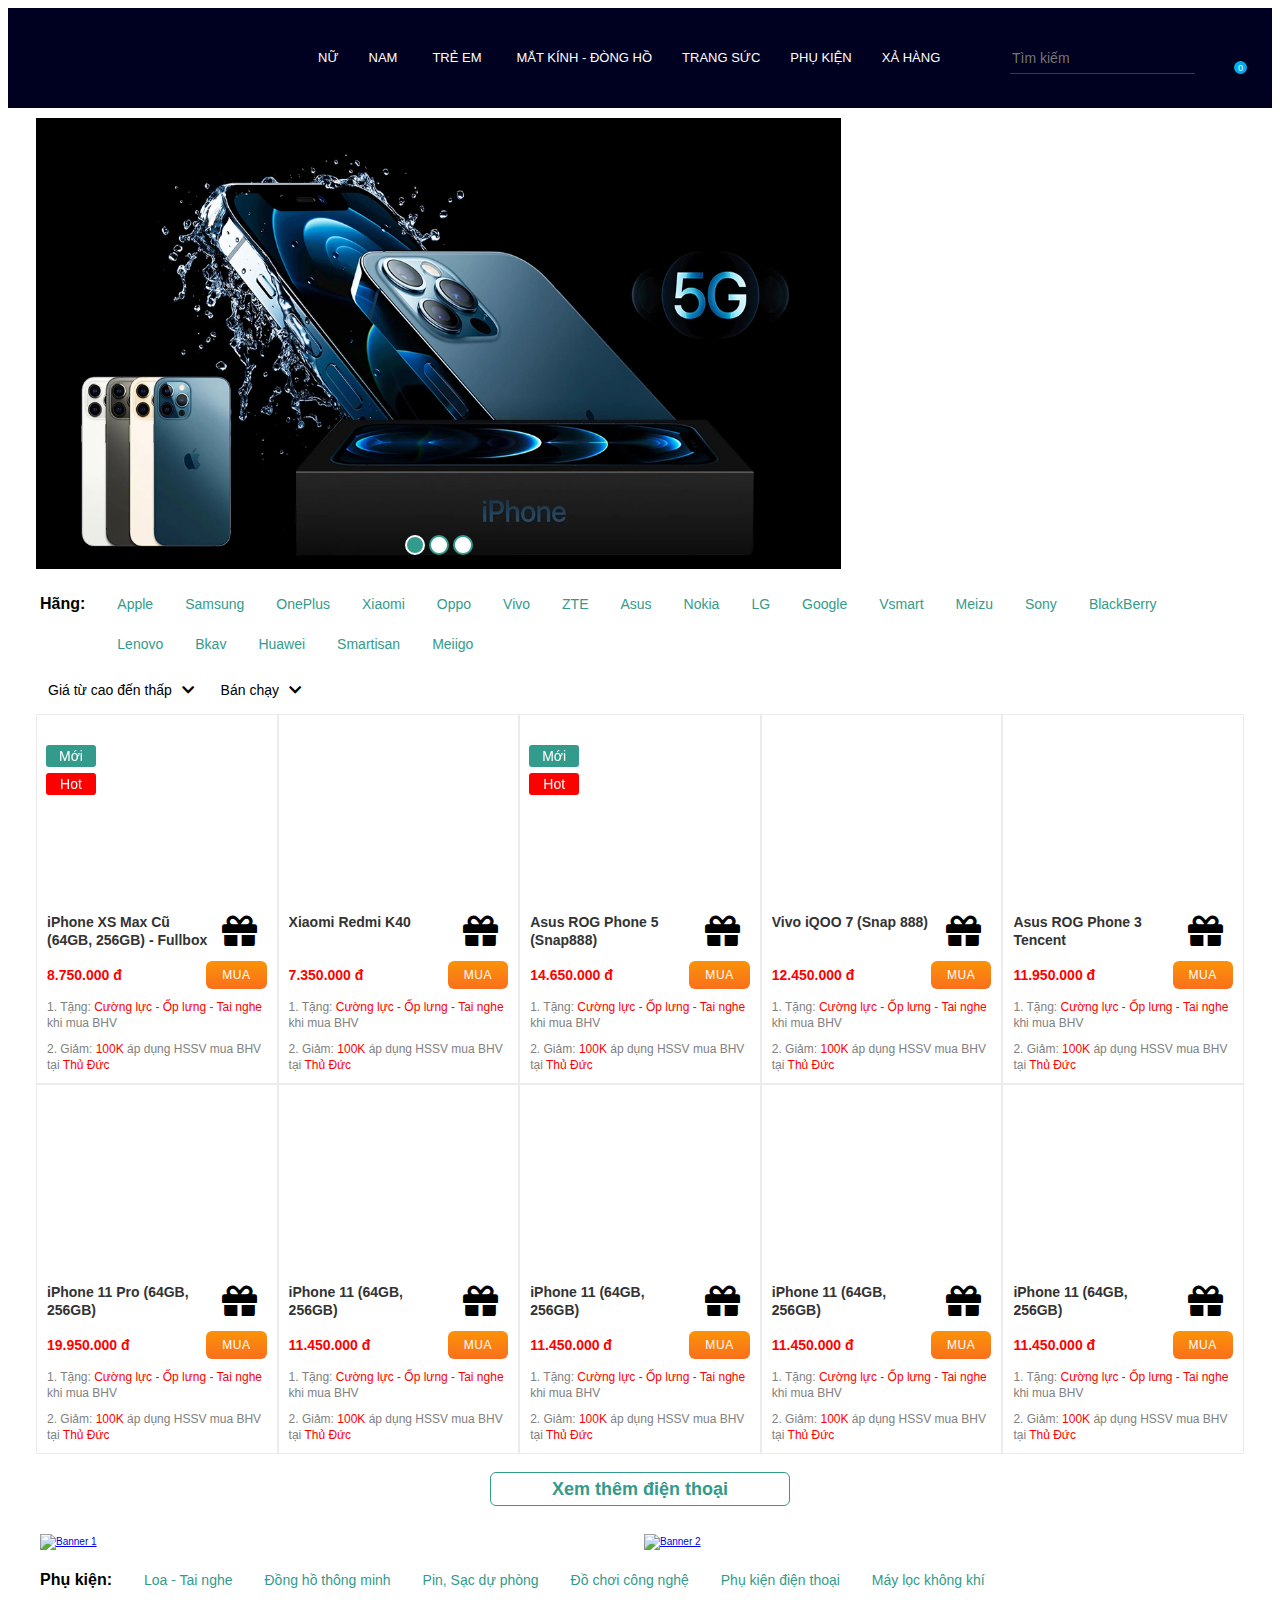
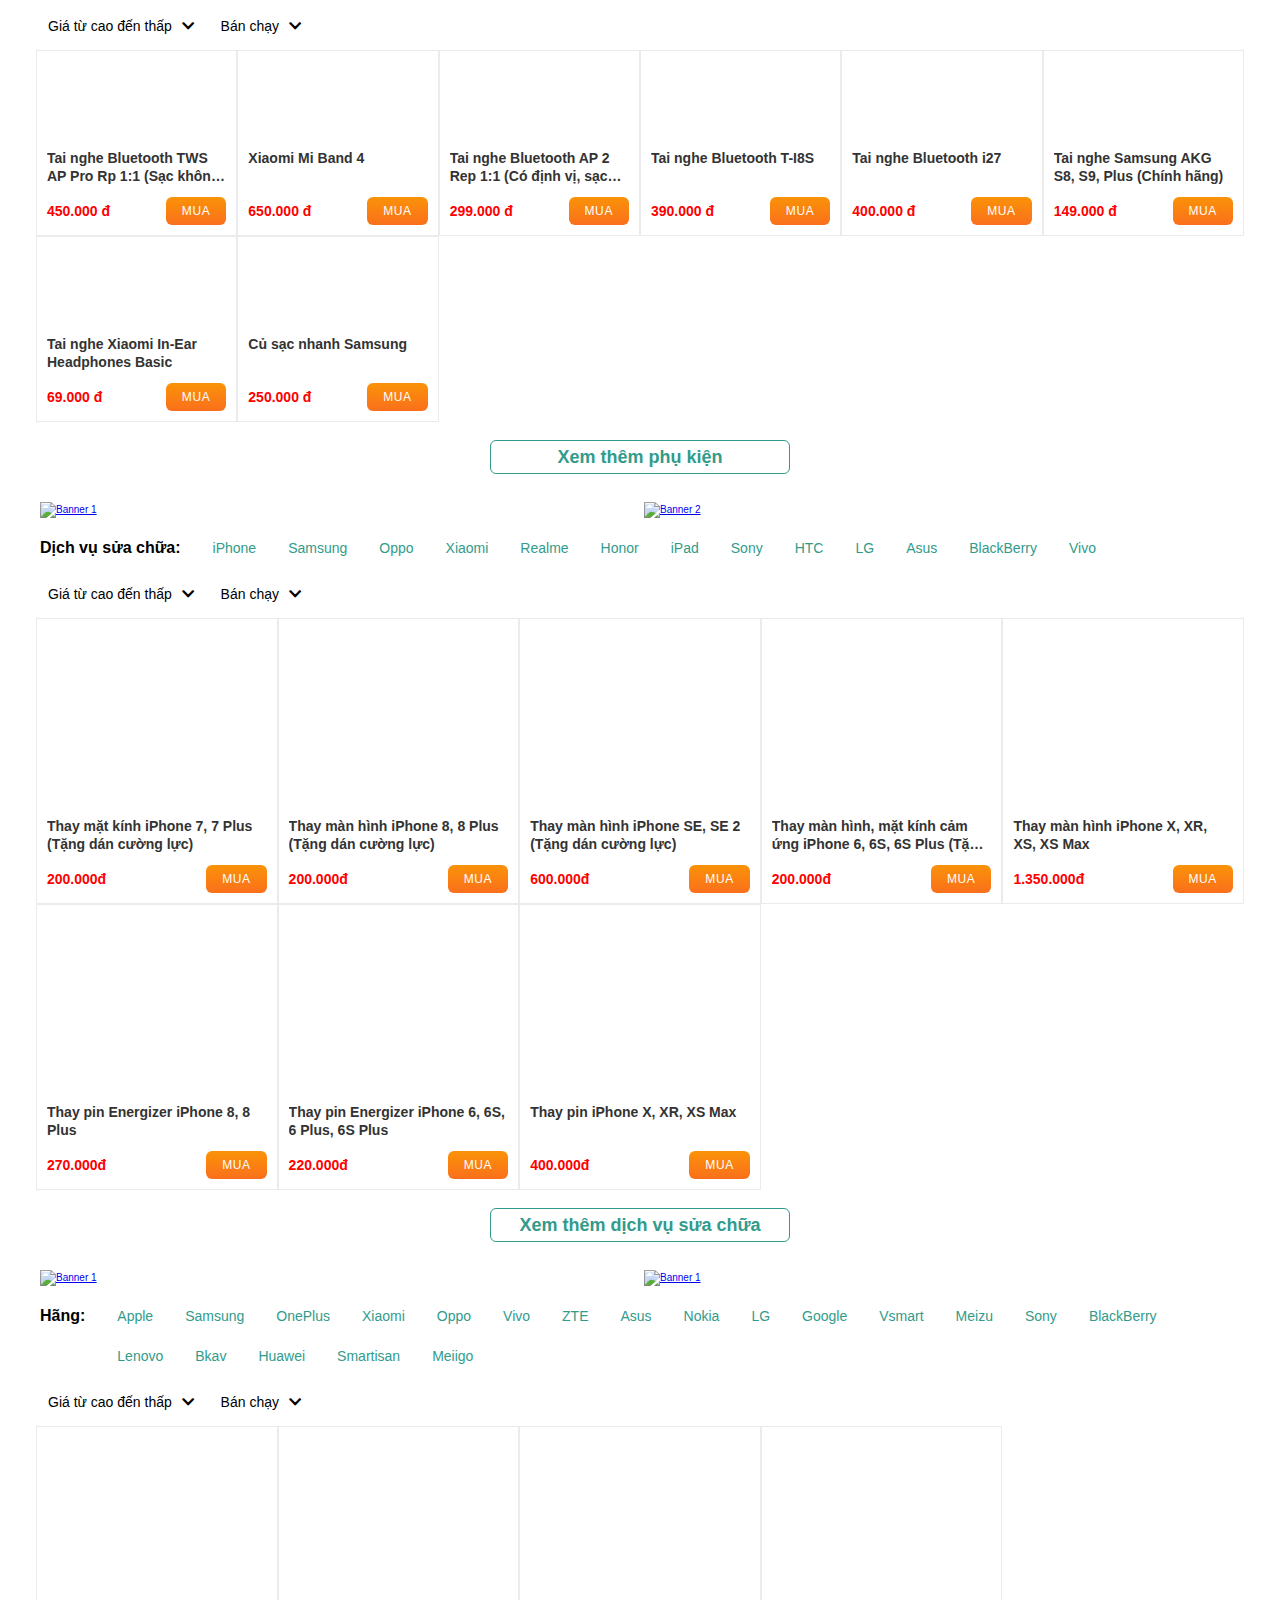
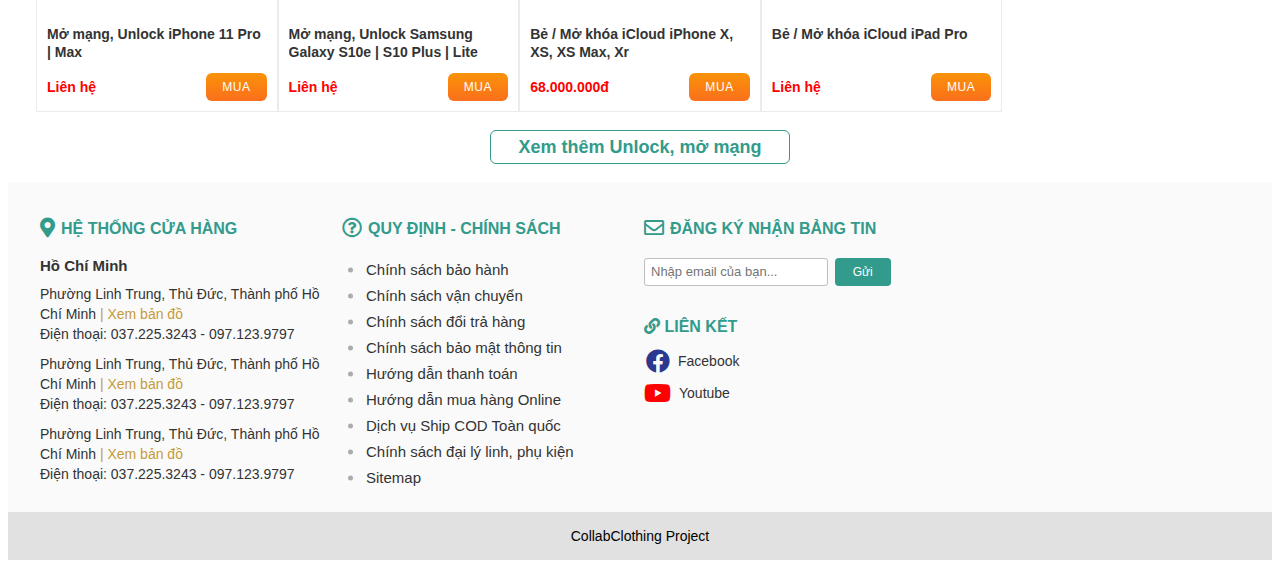
==== commit 7ec6f2eb: "fix menu" ====
--- a/index.html
+++ b/index.html
@@ -21,1513 +21,1419 @@
 
 <body>
     <div class="main">
-        <div class="header">
-            <div class="header-nav">
-                <div class="grid wide no-margin">
-                    <div class="row">
-                        <div class="col l-4 m-12 c-12">
-                            <div class="header-nav__item">
-                                <span>Bạn đang xem giá, tồn kho tại: </span>
-                                <span class="header-nav__location">
-                                    Hồ Chí Minh
-                                    <i class="header-nav__icon-down fas fa-chevron-down"></i>
-                                    <ul class="header-nav__areas-list">
-                                        <li class="header-nav__area-name">Hồ Chí Minh</li>
-                                        <li class="header-nav__area-name">Hà Nội</li>
-                                        <li class="header-nav__area-name">Bình Dương</li>
-                                    </ul>
-                                </span>
-                            </div>
-                        </div>
-                        <div class="col l-4 m-0 c-0">
-                            <div class="header-nav__item">
-                                <p class="header-nav__info">
-                                    Hotline:
-                                    <span class="header-nav__info-address">
-                                        HN: 0372253243 - SG: 0372253243 - ĐN: 0372253243 - CSKH Online 0372253243
-                                    </span>
-                                </p>
-                            </div>
-                        </div>
-                        <div class="col l-4 m-0 c-0">
-                            <div class="header-nav__item">
-                                <ul class="header-nav__logs-list">
-                                    <li class="header-nav__log-item">
-                                        <a href="./dangnhap.html" class="header-nav__log-link">Đăng nhập</a>
-                                    </li>
-                                    <li class="header-nav__log-item">
-                                        <a href="./dangki.html" class="header-nav__log-link">Đăng ký</a>
-                                    </li>
-                                </ul>
-                            </div>
-                        </div>
-                    </div>
-                </div>
-            </div>
-
-            <div class="header-with-search">
-                <div class="grid wide">
-                    <div class="header-with-search__wrap">
-                        <!-- Mobile menu button -->
-                        <div class="header-mobile-menu display-on-mobile-and-tablet">
-                            <i class="header-mobile-menu__icon fas fa-bars"></i>
-                        </div>
-
-                        <a href="./index.html" class="header-logo__link">
-                            <div class="header-mobile-nav__logo1"
-                                style="background-image: url('./assets/img/logo3.png');">
-                            </div>
-                        </a>
-
-
-                        <ul class="header-menu hide-on-mobile-and-tablet">
-                            <!-- Menu Mobile -->
-                            <li class="header-menu__item">
-                                <a href="mobile.html" class="header-menu__item-link" style="width: 60px;">
-                                    <!-- <i class="header-menu__item-icon fas fa-mobile-alt"></i> -->
-                                    <p class="header-menu__item-name">Nữ</p>
-                                </a>
-
-                                <div class="header-sub-menu">
-                                    <div class="grid">
-                                        <div class="row">
-                                            <div class="col l-9 m-9">
-                                                <h3 class="header-sub-menu__title">Hãng sản xuất</h3>
-                                                <div class="row">
-                                                    <div class="col l-4 m-4">
-                                                        <div class="header-sub-menu__item">
-                                                            <a href="./mobile.html" class="header-sub-menu__link">
-                                                                <i
-                                                                    class="header-sub-menu__icon fas fa-angle-double-right"></i>
-                                                                Apple
-                                                            </a>
-                                                        </div>
-                                                    </div>
-                                                    <div class="col l-4 m-4">
-                                                        <div class="header-sub-menu__item">
-                                                            <a href="#" class="header-sub-menu__link">
-                                                                <i
-                                                                    class="header-sub-menu__icon fas fa-angle-double-right"></i>
-                                                                Samsung
-                                                            </a>
-                                                        </div>
-                                                    </div>
-                                                    <div class="col l-4 m-4">
-                                                        <div class="header-sub-menu__item">
-                                                            <a href="#" class="header-sub-menu__link">
-                                                                <i
-                                                                    class="header-sub-menu__icon fas fa-angle-double-right"></i>
-                                                                OnePlus
-                                                            </a>
-                                                        </div>
-                                                    </div>
-                                                    <div class="col l-4 m-4">
-                                                        <div class="header-sub-menu__item">
-                                                            <a href="#" class="header-sub-menu__link">
-                                                                <i
-                                                                    class="header-sub-menu__icon fas fa-angle-double-right"></i>
-                                                                Xiaomi
-                                                            </a>
-                                                        </div>
-                                                    </div>
-                                                    <div class="col l-4 m-4">
-                                                        <div class="header-sub-menu__item">
-                                                            <a href="#" class="header-sub-menu__link">
-                                                                <i
-                                                                    class="header-sub-menu__icon fas fa-angle-double-right"></i>
-                                                                Oppo
-                                                            </a>
-                                                        </div>
-                                                    </div>
-                                                    <div class="col l-4 m-4">
-                                                        <div class="header-sub-menu__item">
-                                                            <a href="#" class="header-sub-menu__link">
-                                                                <i
-                                                                    class="header-sub-menu__icon fas fa-angle-double-right"></i>
-                                                                Vivo
-                                                            </a>
-                                                        </div>
-                                                    </div>
-                                                    <div class="col l-4 m-4">
-                                                        <div class="header-sub-menu__item">
-                                                            <a href="#" class="header-sub-menu__link">
-                                                                <i
-                                                                    class="header-sub-menu__icon fas fa-angle-double-right"></i>
-                                                                ZTE (Nubia)
-                                                            </a>
-                                                        </div>
-                                                    </div>
-                                                    <div class="col l-4 m-4">
-                                                        <div class="header-sub-menu__item">
-                                                            <a href="#" class="header-sub-menu__link">
-                                                                <i
-                                                                    class="header-sub-menu__icon fas fa-angle-double-right"></i>
-                                                                Asus
-                                                            </a>
-                                                        </div>
-                                                    </div>
-                                                    <div class="col l-4 m-4">
-                                                        <div class="header-sub-menu__item">
-                                                            <a href="#" class="header-sub-menu__link">
-                                                                <i
-                                                                    class="header-sub-menu__icon fas fa-angle-double-right"></i>
-                                                                Nokia
-                                                            </a>
-                                                        </div>
-                                                    </div>
-                                                </div>
-                                            </div>
-
-                                        </div>
+        <header class="header">
+            <div class="grid wide">
+                <div class="header__container">
+                    <div class="header__logo">
+                        <div class="header__logo-link">
+                            <a href="" class="header__logo-img"></a>
+                        </div>
+                    </div>
+                    <div class="header__navbar">
+                        <ul class="header__navbar-list">
+                            <li class="header__navbar-item active">
+                                <a href="" class="header__navbar-link">Nữ</a>
+                                <div class="header-sub">
+                                    <div class="header-sub-menu">
+                                        <a href="" class="header-sub-item">
+                                            <div class="header-sub-img-menu">
+                                                <img class="img-menu__thumb ls-is-cached lazyloaded"
+                                                    src="https://cdn.tgdd.vn//content/aothunnu-150x150.png"
+                                                    alt="Áo thun" width="70" height="70">
+                                                <span>Áo thun</span>
+                                            </div>
+                                        </a>
+                                        <a href="" class="header-sub-item">
+                                            <div class="header-sub-img-menu">
+                                                <img class="img-menu__thumb ls-is-cached lazyloaded"
+                                                    src="https://cdn.tgdd.vn//content/aopolonu-150x150.png"
+                                                    alt="Áo polo" width="70" height="70">
+                                                <span>Áo polo</span>
+                                            </div>
+                                        </a>
+                                        <a href="" class="header-sub-item">
+                                            <div class="header-sub-img-menu">
+                                                <img class="img-menu__thumb ls-is-cached lazyloaded"
+                                                    src="https://cdn.tgdd.vn//content/aokhoacnu-150x150.png"
+                                                    alt="Áo khoác" width="70" height="70">
+                                                <span>Áo Khoác</span>
+                                            </div>
+                                        </a>
+                                        <a href="" class="header-sub-item">
+                                            <div class="header-sub-img-menu">
+                                                <img class="img-menu__thumb ls-is-cached lazyloaded"
+                                                    src="https://cdn.tgdd.vn//content/iconcroptop1-150x150.png"
+                                                    alt="Áo kiểu" width="70" height="70">
+                                                <span>Áo kiểu</span>
+                                            </div>
+                                        </a>
+                                        <a href="" class="header-sub-item">
+                                            <div class="header-sub-img-menu">
+                                                <img class="img-menu__thumb ls-is-cached lazyloaded"
+                                                    src="https://cdn.tgdd.vn//content/congsonu-150x150.png"
+                                                    alt="Đồ công sở" width="70" height="70">
+                                                <span>Đồ công sở</span>
+                                            </div>
+                                        </a>
+                                        <a href="" class="header-sub-item">
+                                            <div class="header-sub-img-menu">
+                                                <img class="img-menu__thumb ls-is-cached lazyloaded"
+                                                    src="https://cdn.tgdd.vn//content/damvaynu-150x150.png"
+                                                    alt="Đầm &amp; Váy" width="70" height="70">
+                                                <span>Đầm & Váy</span>
+                                            </div>
+                                        </a>
+                                        <a href="" class="header-sub-item">
+                                            <div class="header-sub-img-menu">
+                                                <img class="img-menu__thumb ls-is-cached lazyloaded"
+                                                    src="https://cdn.tgdd.vn//content/quanjeannu-150x150.png"
+                                                    alt="Quần dài" width="70" height="70">
+                                                <span>Quần dài</span>
+                                            </div>
+                                        </a>
+                                        <a href="" class="header-sub-item">
+                                            <div class="header-sub-img-menu">
+                                                <img class="img-menu__thumb ls-is-cached lazyloaded"
+                                                    src="https://cdn.tgdd.vn//content/quanshortnu-150x150.png"
+                                                    alt="Quần short" width="70" height="70">
+                                                <span>Quần short</span>
+                                            </div>
+                                        </a>
+                                        <a href="" class="header-sub-item">
+                                            <div class="header-sub-img-menu">
+                                                <img class="img-menu__thumb ls-is-cached lazyloaded"
+                                                    src="https://cdn.tgdd.vn//content/Untitled-1-150x150-6.png"
+                                                    alt="Đồ lót" width="70" height="70">
+                                                <span>Đồ lót</span>
+                                            </div>
+                                        </a>
+                                        <a href="" class="header-sub-item">
+                                            <div class="header-sub-img-menu">
+                                                <img class="img-menu__thumb ls-is-cached lazyloaded"
+                                                    src="https://cdn.tgdd.vn//content/donghonu-150x150.png"
+                                                    alt="Đồng hồ" width="70" height="70">
+                                                <span>Đồng hồ</span>
+                                            </div>
+                                        </a>
+                                        <a href="" class="header-sub-item">
+                                            <div class="header-sub-img-menu">
+                                                <img class="img-menu__thumb ls-is-cached lazyloaded"
+                                                    src="https://cdn.tgdd.vn//content/matkinhnu-150x150.png"
+                                                    alt="Mắt kính" width="70" height="70">
+                                                <span>Mắt kính</span>
+                                            </div>
+                                        </a>
+                                        <a href="" class="header-sub-item">
+                                            <div class="header-sub-img-menu">
+                                                <img class="img-menu__thumb ls-is-cached lazyloaded"
+                                                    src="https://cdn.tgdd.vn//content/trangsucnu-150x150.png"
+                                                    alt="Trang sức" width="70" height="70">
+                                                <span>Trang sức</span>
+                                            </div>
+                                        </a>
+
+
                                     </div>
                                 </div>
                             </li>
-
-                            <!-- Menu Tablet -->
-                            <li class="header-menu__item">
-                                <a href="./tranglaptop.html" class="header-menu__item-link" style="width: 70px;">
-                                    <!-- <i class="header-menu__item-icon fas fa-laptop"></i> -->
-                                    <p class="header-menu__item-name">Nam</p>
-                                </a>
-
-                                <div class="header-sub-menu">
-                                    <div class="grid">
-                                        <div class="row">
-                                            <div class="col l-9 m-9">
-                                                <h3 class="header-sub-menu__title">Hãng sản xuất</h3>
-                                                <div class="row">
-                                                    <div class="col l-4 m-4">
-                                                        <div class="header-sub-menu__item">
-                                                            <a href="./mobile.html" class="header-sub-menu__link">
-                                                                <i
-                                                                    class="header-sub-menu__icon fas fa-angle-double-right"></i>
-                                                                Apple
-                                                            </a>
-                                                        </div>
-                                                    </div>
-                                                    <div class="col l-4 m-4">
-                                                        <div class="header-sub-menu__item">
-                                                            <a href="#" class="header-sub-menu__link">
-                                                                <i
-                                                                    class="header-sub-menu__icon fas fa-angle-double-right"></i>
-                                                                Samsung
-                                                            </a>
-                                                        </div>
-                                                    </div>
-                                                    <div class="col l-4 m-4">
-                                                        <div class="header-sub-menu__item">
-                                                            <a href="#" class="header-sub-menu__link">
-                                                                <i
-                                                                    class="header-sub-menu__icon fas fa-angle-double-right"></i>
-                                                                OnePlus
-                                                            </a>
-                                                        </div>
-                                                    </div>
-                                                    <div class="col l-4 m-4">
-                                                        <div class="header-sub-menu__item">
-                                                            <a href="#" class="header-sub-menu__link">
-                                                                <i
-                                                                    class="header-sub-menu__icon fas fa-angle-double-right"></i>
-                                                                Xiaomi
-                                                            </a>
-                                                        </div>
-                                                    </div>
-                                                    <div class="col l-4 m-4">
-                                                        <div class="header-sub-menu__item">
-                                                            <a href="#" class="header-sub-menu__link">
-                                                                <i
-                                                                    class="header-sub-menu__icon fas fa-angle-double-right"></i>
-                                                                Oppo
-                                                            </a>
-                                                        </div>
-                                                    </div>
-                                                    <div class="col l-4 m-4">
-                                                        <div class="header-sub-menu__item">
-                                                            <a href="#" class="header-sub-menu__link">
-                                                                <i
-                                                                    class="header-sub-menu__icon fas fa-angle-double-right"></i>
-                                                                Vivo
-                                                            </a>
-                                                        </div>
-                                                    </div>
-                                                    <div class="col l-4 m-4">
-                                                        <div class="header-sub-menu__item">
-                                                            <a href="#" class="header-sub-menu__link">
-                                                                <i
-                                                                    class="header-sub-menu__icon fas fa-angle-double-right"></i>
-                                                                ZTE (Nubia)
-                                                            </a>
-                                                        </div>
-                                                    </div>
-                                                    <div class="col l-4 m-4">
-                                                        <div class="header-sub-menu__item">
-                                                            <a href="#" class="header-sub-menu__link">
-                                                                <i
-                                                                    class="header-sub-menu__icon fas fa-angle-double-right"></i>
-                                                                Asus
-                                                            </a>
-                                                        </div>
-                                                    </div>
-                                                    <div class="col l-4 m-4">
-                                                        <div class="header-sub-menu__item">
-                                                            <a href="#" class="header-sub-menu__link">
-                                                                <i
-                                                                    class="header-sub-menu__icon fas fa-angle-double-right"></i>
-                                                                Nokia
-                                                            </a>
-                                                        </div>
-                                                    </div>
-                                                </div>
-                                            </div>
-
-                                        </div>
+                            <li class="header__navbar-item">
+                                <a href="" class="header__navbar-link">Nam</a>
+                                <div class="header-sub">
+                                    <div class="header-sub-menu">
+                                        <a href="" class="header-sub-item">
+                                            <div class="header-sub-img-menu">
+                                                <img class="img-menu__thumb ls-is-cached lazyloaded"
+                                                    src="https://cdn.tgdd.vn//content/aothunnam-150x150.png"
+                                                    alt="Áo thun" width="70" height="70">
+                                                <span>Áo thun</span>
+                                            </div>
+                                        </a>
+                                        <a href="" class="header-sub-item">
+                                            <div class="header-sub-img-menu">
+                                                <img class="img-menu__thumb ls-is-cached lazyloaded"
+                                                    src="https://cdn.tgdd.vn//content/aopolonam-150x150.png"
+                                                    alt="Áo polo" width="70" height="70">
+                                                <span>Áo polo</span>
+                                            </div>
+                                        </a>
+                                        <a href="" class="header-sub-item">
+                                            <div class="header-sub-img-menu">
+                                                <img class="img-menu__thumb ls-is-cached lazyloaded"
+                                                    src="https://cdn.tgdd.vn//content/aokhoacnam-150x150.png"
+                                                    alt="Áo khoác" width="70" height="70">
+                                                <span>Áo Khoác</span>
+                                            </div>
+                                        </a>
+                                        <a href="" class="header-sub-item">
+                                            <div class="header-sub-img-menu">
+                                                <img class="img-menu__thumb ls-is-cached lazyloaded"
+                                                    src="https://cdn.tgdd.vn//content/aosominam-150x150-1.png"
+                                                    alt="Áo kiểu" width="70" height="70">
+                                                <span>Áo sơ mi</span>
+                                            </div>
+                                        </a>
+                                        <a href="" class="header-sub-item">
+                                            <div class="header-sub-img-menu">
+                                                <img class="img-menu__thumb ls-is-cached lazyloaded"
+                                                    src="https://cdn.tgdd.vn//content/congsonam-150x150.png"
+                                                    alt="Đồ công sở" width="70" height="70">
+                                                <span>Đồ công sở</span>
+                                            </div>
+                                        </a>
+                                        <a href="" class="header-sub-item">
+                                            <div class="header-sub-img-menu">
+                                                <img class="img-menu__thumb ls-is-cached lazyloaded"
+                                                    src="https://cdn.tgdd.vn//content/quanjeannam-150x150.png"
+                                                    alt="Quần dài" width="70" height="70">
+                                                <span>Quần dài</span>
+                                            </div>
+                                        </a>
+                                        <a href="" class="header-sub-item">
+                                            <div class="header-sub-img-menu">
+                                                <img class="img-menu__thumb ls-is-cached lazyloaded"
+                                                    src="https://cdn.tgdd.vn//content/quanshortnam-150x150.png"
+                                                    alt="Quần short" width="70" height="70">
+                                                <span>Quần short</span>
+                                            </div>
+                                        </a>
+                                        <a href="" class="header-sub-item">
+                                            <div class="header-sub-img-menu">
+                                                <img class="img-menu__thumb ls-is-cached lazyloaded"
+                                                    src="https://cdn.tgdd.vn//content/icondolotnam-150x150-2.png"
+                                                    alt="Đồ lót" width="70" height="70">
+                                                <span>Đồ lót</span>
+                                            </div>
+                                        </a>
+                                        <a href="" class="header-sub-item">
+                                            <div class="header-sub-img-menu">
+                                                <img class="img-menu__thumb ls-is-cached lazyloaded"
+                                                    src="https://cdn.tgdd.vn//content/donghonam-150x150.png"
+                                                    alt="Đồng hồ" width="70" height="70">
+                                                <span>Đồng hồ</span>
+                                            </div>
+                                        </a>
+                                        <a href="" class="header-sub-item">
+                                            <div class="header-sub-img-menu">
+                                                <img class="img-menu__thumb ls-is-cached lazyloaded"
+                                                    src="https://cdn.tgdd.vn//content/matkinhnam-150x150.png"
+                                                    alt="Mắt kính" width="70" height="70">
+                                                <span>Mắt kính</span>
+                                            </div>
+                                        </a>
+                                        <a href="" class="header-sub-item">
+                                            <div class="header-sub-img-menu">
+                                                <img class="img-menu__thumb ls-is-cached lazyloaded"
+                                                    src="https://cdn.tgdd.vn//content/trangsucnam-150x150.png"
+                                                    alt="Trang sức" width="70" height="70">
+                                                <span>Trang sức</span>
+                                            </div>
+                                        </a>
+                                        <a href="" class="header-sub-item">
+                                            <div class="header-sub-img-menu">
+                                                <img class="img-menu__thumb ls-is-cached lazyloaded"
+                                                    src="https://cdn.tgdd.vn//content/phukiennam-150x150.png"
+                                                    alt="Trang sức" width="70" height="70">
+                                                <span>Phụ kiện</span>
+                                            </div>
+                                        </a>
+
+
                                     </div>
                                 </div>
                             </li>
-
-                            <!-- Menu Tool -->
-                            <li class="header-menu__item">
-                                <a href="./trangphukien.html" class="header-menu__item-link">
-                                    <!-- <i class="header-menu__item-icon fas fa-headphones-alt"></i> -->
-                                    <p class="header-menu__item-name">Trẻ em</p>
-                                </a>
-                                <div class="header-sub-menu">
-                                    <div class="grid">
-                                        <div class="row">
-                                            <div class="col l-9 m-9">
-                                                <h3 class="header-sub-menu__title">Hãng sản xuất</h3>
-                                                <div class="row">
-                                                    <div class="col l-4 m-4">
-                                                        <div class="header-sub-menu__item">
-                                                            <a href="./mobile.html" class="header-sub-menu__link">
-                                                                <i
-                                                                    class="header-sub-menu__icon fas fa-angle-double-right"></i>
-                                                                Apple
-                                                            </a>
-                                                        </div>
-                                                    </div>
-                                                    <div class="col l-4 m-4">
-                                                        <div class="header-sub-menu__item">
-                                                            <a href="#" class="header-sub-menu__link">
-                                                                <i
-                                                                    class="header-sub-menu__icon fas fa-angle-double-right"></i>
-                                                                Samsung
-                                                            </a>
-                                                        </div>
-                                                    </div>
-                                                    <div class="col l-4 m-4">
-                                                        <div class="header-sub-menu__item">
-                                                            <a href="#" class="header-sub-menu__link">
-                                                                <i
-                                                                    class="header-sub-menu__icon fas fa-angle-double-right"></i>
-                                                                OnePlus
-                                                            </a>
-                                                        </div>
-                                                    </div>
-                                                    <div class="col l-4 m-4">
-                                                        <div class="header-sub-menu__item">
-                                                            <a href="#" class="header-sub-menu__link">
-                                                                <i
-                                                                    class="header-sub-menu__icon fas fa-angle-double-right"></i>
-                                                                Xiaomi
-                                                            </a>
-                                                        </div>
-                                                    </div>
-                                                    <div class="col l-4 m-4">
-                                                        <div class="header-sub-menu__item">
-                                                            <a href="#" class="header-sub-menu__link">
-                                                                <i
-                                                                    class="header-sub-menu__icon fas fa-angle-double-right"></i>
-                                                                Oppo
-                                                            </a>
-                                                        </div>
-                                                    </div>
-                                                    <div class="col l-4 m-4">
-                                                        <div class="header-sub-menu__item">
-                                                            <a href="#" class="header-sub-menu__link">
-                                                                <i
-                                                                    class="header-sub-menu__icon fas fa-angle-double-right"></i>
-                                                                Vivo
-                                                            </a>
-                                                        </div>
-                                                    </div>
-                                                    <div class="col l-4 m-4">
-                                                        <div class="header-sub-menu__item">
-                                                            <a href="#" class="header-sub-menu__link">
-                                                                <i
-                                                                    class="header-sub-menu__icon fas fa-angle-double-right"></i>
-                                                                ZTE (Nubia)
-                                                            </a>
-                                                        </div>
-                                                    </div>
-                                                    <div class="col l-4 m-4">
-                                                        <div class="header-sub-menu__item">
-                                                            <a href="#" class="header-sub-menu__link">
-                                                                <i
-                                                                    class="header-sub-menu__icon fas fa-angle-double-right"></i>
-                                                                Asus
-                                                            </a>
-                                                        </div>
-                                                    </div>
-                                                    <div class="col l-4 m-4">
-                                                        <div class="header-sub-menu__item">
-                                                            <a href="#" class="header-sub-menu__link">
-                                                                <i
-                                                                    class="header-sub-menu__icon fas fa-angle-double-right"></i>
-                                                                Nokia
-                                                            </a>
-                                                        </div>
-                                                    </div>
-                                                </div>
-                                            </div>
-
-                                        </div>
+                            <li class="header__navbar-item">
+                                <a href="" class="header__navbar-link" style="padding: 22px 20px 23px;">Trẻ em</a>
+                                <div class="header-sub">
+                                    <div class="header-sub-menu">
+                                        <a href="" class="header-sub-item">
+                                            <div class="header-sub-img-menu">
+                                                <img class="img-menu__thumb ls-is-cached lazyloaded"
+                                                    src="https://cdn.tgdd.vn//content/aobegai-150x150-1.png"
+                                                    alt="Áo thun" width="70" height="70">
+                                                <span>Áo bé gái</span>
+                                            </div>
+                                        </a>
+                                        <a href="" class="header-sub-item">
+                                            <div class="header-sub-img-menu">
+                                                <img class="img-menu__thumb ls-is-cached lazyloaded"
+                                                    src="https://cdn.tgdd.vn//content/quanbegai-150x150-1.png"
+                                                    alt="Áo polo" width="70" height="70">
+                                                <span>Quần bé gái</span>
+                                            </div>
+                                        </a>
+                                        <a href="" class="header-sub-item">
+                                            <div class="header-sub-img-menu">
+                                                <img class="img-menu__thumb ls-is-cached lazyloaded"
+                                                    src="https://cdn.tgdd.vn//content/dambegai-150x150-1.png"
+                                                    alt="Áo khoác" width="70" height="70">
+                                                <span>Đầm bé gái</span>
+                                            </div>
+                                        </a>
+                                        <a href="" class="header-sub-item">
+                                            <div class="header-sub-img-menu">
+                                                <img class="img-menu__thumb ls-is-cached lazyloaded"
+                                                    src="https://cdn.tgdd.vn//content/aobetrai-150x150-1.png"
+                                                    alt="Áo thun" width="70" height="70">
+                                                <span>Áo bé trai</span>
+                                            </div>
+                                        </a>
+                                        <a href="" class="header-sub-item">
+                                            <div class="header-sub-img-menu">
+                                                <img class="img-menu__thumb ls-is-cached lazyloaded" src="https://cdn.tgdd.vn//content/quanbetrai-150x150-3.png
+                                                        " alt="Áo polo" width="70" height="70">
+                                                <span>Quần bé trai</span>
+                                            </div>
+                                        </a>
+                                        <a href="" class="header-sub-item">
+                                            <div class="header-sub-img-menu">
+                                                <img class="img-menu__thumb ls-is-cached lazyloaded"
+                                                    src="	https://cdn.tgdd.vn//content/donghotreem-150x150.png"
+                                                    alt="Áo khoác" width="70" height="70">
+                                                <span>Dồng hồ</span>
+                                            </div>
+                                        </a>
+
+                                    </div>
+                            </li>
+                            <li class="header__navbar-item">
+                                <a href="" class="header__navbar-link">Mắt kính - đòng hồ</a>
+                                <div class="header-sub">
+                                    <div class="header-sub-menu">
+                                        <a href="" class="header-sub-item">
+                                            <div class="header-sub-img-menu">
+                                                <img class="img-menu__thumb ls-is-cached lazyloaded"
+                                                    src="https://cdn.tgdd.vn//content/donghonam-150x150-1.png"
+                                                    alt="Áo thun" width="70" height="70">
+                                                <span>Đồng hồ nam</span>
+                                            </div>
+                                        </a>
+                                        <a href="" class="header-sub-item">
+                                            <div class="header-sub-img-menu">
+                                                <img class="img-menu__thumb ls-is-cached lazyloaded"
+                                                    src="https://cdn.tgdd.vn//content/donghonu-150x150-1.png"
+                                                    alt="Áo polo" width="70" height="70">
+                                                <span>Đồng hồ nữ</span>
+                                            </div>
+                                        </a>
+                                        <a href="" class="header-sub-item">
+                                            <div class="header-sub-img-menu">
+                                                <img class="img-menu__thumb ls-is-cached lazyloaded"
+                                                    src="https://cdn.tgdd.vn//content/donghotreem-150x150-1.png"
+                                                    alt="Áo khoác" width="70" height="70">
+                                                <span>Đồng hồ trẻ em</span>
+                                            </div>
+                                        </a>
+                                        <a href="" class="header-sub-item">
+                                            <div class="header-sub-img-menu">
+                                                <img class="img-menu__thumb ls-is-cached lazyloaded"
+                                                    src="https://cdn.tgdd.vn//content/matkinhnam-150x150-1.png"
+                                                    alt="Áo thun" width="70" height="70">
+                                                <span>Mắt kính nam</span>
+                                            </div>
+                                        </a>
+                                        <a href="" class="header-sub-item">
+                                            <div class="header-sub-img-menu">
+                                                <img class="img-menu__thumb ls-is-cached lazyloaded" src="https://cdn.tgdd.vn//content/matkinhnu-150x150-1.png
+                                                        " alt="Áo polo" width="70" height="70">
+                                                <span>Mắt kính nữ</span>
+                                            </div>
+                                        </a>
+
+
+                                    </div>
+                            </li>
+                            <li class="header__navbar-item">
+                                <a href="" class="header__navbar-link">Trang sức</a>
+                                <div class="header-sub">
+                                    <div class="header-sub-menu">
+                                        <a href="" class="header-sub-item">
+                                            <div class="header-sub-img-menu">
+                                                <img class="img-menu__thumb ls-is-cached lazyloaded"
+                                                    src="https://cdn.tgdd.vn//content/nhan1-150x150-3.png" alt="Áo thun"
+                                                    width="70" height="70">
+                                                <span>Nhẫn</span>
+                                            </div>
+                                        </a>
+                                        <a href="" class="header-sub-item">
+                                            <div class="header-sub-img-menu">
+                                                <img class="img-menu__thumb ls-is-cached lazyloaded"
+                                                    src="https://cdn.tgdd.vn//content/bongtai-150x150-2.png"
+                                                    alt="Áo polo" width="70" height="70">
+                                                <span>Bông tai</span>
+                                            </div>
+                                        </a>
+                                        <a href="" class="header-sub-item">
+                                            <div class="header-sub-img-menu">
+                                                <img class="img-menu__thumb ls-is-cached lazyloaded"
+                                                    src="https://cdn.tgdd.vn//content/daychuyen1-150x150-2.png"
+                                                    alt="Áo khoác" width="70" height="70">
+                                                <span>Dây chuyền</span>
+                                            </div>
+                                        </a>
+                                        <a href="" class="header-sub-item">
+                                            <div class="header-sub-img-menu">
+                                                <img class="img-menu__thumb ls-is-cached lazyloaded"
+                                                    src="https://cdn.tgdd.vn//content/vong-150x150-1.png" alt="Áo thun"
+                                                    width="70" height="70">
+                                                <span>Vòng tay</span>
+                                            </div>
+                                        </a>
+                                        <a href="" class="header-sub-item">
+                                            <div class="header-sub-img-menu">
+                                                <img class="img-menu__thumb ls-is-cached lazyloaded"
+                                                    src="https://cdn.tgdd.vn//content/lac-150x150-1.png" alt="Áo polo"
+                                                    width="70" height="70">
+                                                <span>Lắc</span>
+                                            </div>
+                                        </a>
+                                        <a href="" class="header-sub-item">
+                                            <div class="header-sub-img-menu">
+                                                <img class="img-menu__thumb ls-is-cached lazyloaded"
+                                                    src="	https://cdn.tgdd.vn//content/charm-150x150-2.png"
+                                                    alt="Áo khoác" width="70" height="70">
+                                                <span>Vòng charm</span>
+                                            </div>
+                                        </a>
+
                                     </div>
                                 </div>
-                            </li>
-
-                            <!-- Menu Fix -->
-                            <li class="header-menu__item">
-                                <a href="./trangsuachua.html" class="header-menu__item-link"
-                                    style="text-align: center; width: 180px;">
-                                    <!-- <i class="header-menu__item-icon fas fa-tools"></i> -->
-                                    <p class="header-menu__item-name">Mắt kính - Đồng hồ</p>
-                                </a>
-                                <div class="header-sub-menu">
-                                    <div class="grid">
-                                        <div class="row">
-                                            <div class="col l-9 m-9">
-                                                <h3 class="header-sub-menu__title">Hãng sản xuất</h3>
-                                                <div class="row">
-                                                    <div class="col l-4 m-4">
-                                                        <div class="header-sub-menu__item">
-                                                            <a href="./mobile.html" class="header-sub-menu__link">
-                                                                <i
-                                                                    class="header-sub-menu__icon fas fa-angle-double-right"></i>
-                                                                Apple
-                                                            </a>
-                                                        </div>
-                                                    </div>
-                                                    <div class="col l-4 m-4">
-                                                        <div class="header-sub-menu__item">
-                                                            <a href="#" class="header-sub-menu__link">
-                                                                <i
-                                                                    class="header-sub-menu__icon fas fa-angle-double-right"></i>
-                                                                Samsung
-                                                            </a>
-                                                        </div>
-                                                    </div>
-                                                    <div class="col l-4 m-4">
-                                                        <div class="header-sub-menu__item">
-                                                            <a href="#" class="header-sub-menu__link">
-                                                                <i
-                                                                    class="header-sub-menu__icon fas fa-angle-double-right"></i>
-                                                                OnePlus
-                                                            </a>
-                                                        </div>
-                                                    </div>
-                                                    <div class="col l-4 m-4">
-                                                        <div class="header-sub-menu__item">
-                                                            <a href="#" class="header-sub-menu__link">
-                                                                <i
-                                                                    class="header-sub-menu__icon fas fa-angle-double-right"></i>
-                                                                Xiaomi
-                                                            </a>
-                                                        </div>
-                                                    </div>
-                                                    <div class="col l-4 m-4">
-                                                        <div class="header-sub-menu__item">
-                                                            <a href="#" class="header-sub-menu__link">
-                                                                <i
-                                                                    class="header-sub-menu__icon fas fa-angle-double-right"></i>
-                                                                Oppo
-                                                            </a>
-                                                        </div>
-                                                    </div>
-                                                    <div class="col l-4 m-4">
-                                                        <div class="header-sub-menu__item">
-                                                            <a href="#" class="header-sub-menu__link">
-                                                                <i
-                                                                    class="header-sub-menu__icon fas fa-angle-double-right"></i>
-                                                                Vivo
-                                                            </a>
-                                                        </div>
-                                                    </div>
-                                                    <div class="col l-4 m-4">
-                                                        <div class="header-sub-menu__item">
-                                                            <a href="#" class="header-sub-menu__link">
-                                                                <i
-                                                                    class="header-sub-menu__icon fas fa-angle-double-right"></i>
-                                                                ZTE (Nubia)
-                                                            </a>
-                                                        </div>
-                                                    </div>
-                                                    <div class="col l-4 m-4">
-                                                        <div class="header-sub-menu__item">
-                                                            <a href="#" class="header-sub-menu__link">
-                                                                <i
-                                                                    class="header-sub-menu__icon fas fa-angle-double-right"></i>
-                                                                Asus
-                                                            </a>
-                                                        </div>
-                                                    </div>
-                                                    <div class="col l-4 m-4">
-                                                        <div class="header-sub-menu__item">
-                                                            <a href="#" class="header-sub-menu__link">
-                                                                <i
-                                                                    class="header-sub-menu__icon fas fa-angle-double-right"></i>
-                                                                Nokia
-                                                            </a>
-                                                        </div>
-                                                    </div>
-                                                </div>
-                                            </div>
-
-                                        </div>
+
+                            </li>
+                            <li class="header__navbar-item">
+                                <a href="" class="header__navbar-link">Phụ kiện</a>
+                                <div class="header-sub">
+                                    <div class="header-sub-menu">
+                                        <a href="" class="header-sub-item">
+                                            <div class="header-sub-img-menu">
+                                                <img class="img-menu__thumb ls-is-cached lazyloaded"
+                                                    src="https://cdn.tgdd.vn//content/khautrang-150x150.png"
+                                                    alt="Áo thun" width="70" height="70">
+                                                <span>Khẩu trang</span>
+                                            </div>
+                                        </a>
+                                        <a href="" class="header-sub-item">
+                                            <div class="header-sub-img-menu">
+                                                <img class="img-menu__thumb ls-is-cached lazyloaded"
+                                                    src="https://cdn.tgdd.vn//content/vo-150x150.png" alt="Áo polo"
+                                                    width="70" height="70">
+                                                <span>Vớ</span>
+                                            </div>
+                                        </a>
+
+
                                     </div>
                                 </div>
                             </li>
-
-                            <!-- Menu Unlock -->
-                            <li class="header-menu__item">
-                                <a href="./trangunlock.html" class="header-menu__item-link"
-                                    style="width: 130px; text-align: center; align-items: center;">
-                                    <!-- <i class="header-menu__item-icon fas fa-unlock"></i> -->
-                                    <p class="header-menu__item-name">Trang sức</p>
-                                </a>
-                            </li>
-
-                            <!-- Menu news -->
-                            <li class="header-menu__item">
-                                <a href="./tintuc.html" class="header-menu__item-link"
-                                    style="width: 100px; text-align: center;">
-                                    <!-- <i class="header-menu__item-icon fas fa-newspaper"></i> -->
-                                    <p class="header-menu__item-name">Phụ kiện</p>
-                                </a>
-                            </li>
-
-                            <li class="header-menu__item">
-                                <a href="./giohang.html" class="header-menu__item-link"
-                                    style="width: 100px; text-align: center;">
-                                    <!-- <i class="header-menu__item-icon fas fa-shopping-cart"></i> -->
-                                    <p class="header-menu__item-name">Xả hàng</p>
-                                </a>
+                            <li class="header__navbar-item">
+                                <a href="" class="header__navbar-link">Xả hàng</a>
                             </li>
                         </ul>
-                        <div class="header-search hide-on-mobile-and-tablet">
-                            <input type="text" placeholder="Nhập tên sản phẩm..." class="header-search__input">
-                            <i class="header-search__icon fas fa-search"></i>
-                        </div>
-                        <!-- Button search in mobile -->
-                        <div class="header-mobile-search display-on-mobile-and-tablet">
-                            <i class="header-mobile-search__icon fas fa-search"></i>
-                        </div>
-
-                        <!-- Mobile search input -->
-                        <div class="header-mobile-search-box__wrap">
-                            <input type="text" placeholder="Nhập tên sản phẩm..."
-                                class="header-mobile-search-box__input">
-                            <button class="header-mobile-search-box__btn">
-                                <i class="header-mobile-search-box__icon fas fa-search"></i>
-                            </button>
-                        </div>
+                    </div>
+                    <form action="" class="header-search">
+                        <input type="text" class="header-search__input" placeholder="Tìm kiếm">
+                        <button type="submit" class="header-search__button">
+                            <i class="header-search__icon"></i>
+                        </button>
+                    </form>
+                    <div class="header__cart">
+                        <a href="" class="header__cart-link">
+                            <i class="header__cart-icon"></i>
+                            <span class="header__cart-count">0</span>
+                        </a>
                     </div>
                 </div>
             </div>
-
-            <!-- Mobile and Tablet sub menu -->
-            <label class="header-mobile-nav__overlay"></label>
-
-            <nav class="header-mobile-nav">
-                <div class="header-mobile-nav__heading">
-                    <a href="./index.html" class="header-mobile-nav__heading-link">
-                        <div class="header-mobile-nav__logo"></div>
+        </header>
+
+        <!-- Mobile and Tablet sub menu -->
+        <label class="header-mobile-nav__overlay"></label>
+
+        <nav class="header-mobile-nav">
+            <div class="header-mobile-nav__heading">
+                <a href="./index.html" class="header-mobile-nav__heading-link">
+                    <div class="header-mobile-nav__logo"></div>
+                </a>
+                <i class="header-mobile-nav__close fas fa-times"></i>
+            </div>
+
+            <ul class="header-mobile-nav__list">
+                <!-- Mobile -->
+                <li class="header-mobile-nav__item">
+                    <label class="header-mobile-nav__item-select">
+                        <i class="header-mobile-nav__icon-open fas fa-chevron-right"></i>
+                        Nữ
+                    </label>
+
+                    <ul class="header-mobile-sub-nav__list" style="--num-row: 8;">
+                        <li class="header-mobile-sub-nav__item">
+                            <a href="./mobile.html" class="header-mobile-sub-nav__item-link">Apple</a>
+                        </li>
+                        <li class="header-mobile-sub-nav__item">
+                            <a href="#" class="header-mobile-sub-nav__item-link">Samsung</a>
+                        </li>
+                        <li class="header-mobile-sub-nav__item">
+                            <a href="#" class="header-mobile-sub-nav__item-link">OnePlus</a>
+                        </li>
+                        <li class="header-mobile-sub-nav__item">
+                            <a href="#" class="header-mobile-sub-nav__item-link">Xiaomi</a>
+                        </li>
+                        <li class="header-mobile-sub-nav__item">
+                            <a href="#" class="header-mobile-sub-nav__item-link">Oppo</a>
+                        </li>
+                        <li class="header-mobile-sub-nav__item">
+                            <a href="#" class="header-mobile-sub-nav__item-link">Vivo</a>
+                        </li>
+                        <li class="header-mobile-sub-nav__item">
+                            <a href="#" class="header-mobile-sub-nav__item-link">ZTE (Nubia)</a>
+                        </li>
+                        <li class="header-mobile-sub-nav__item">
+                            <a href="#" class="header-mobile-sub-nav__item-link">Asus</a>
+                        </li>
+                        <li class="header-mobile-sub-nav__item">
+                            <a href="#" class="header-mobile-sub-nav__item-link">Nokia</a>
+                        </li>
+                        <li class="header-mobile-sub-nav__item">
+                            <a href="#" class="header-mobile-sub-nav__item-link">LG</a>
+                        </li>
+                        <li class="header-mobile-sub-nav__item">
+                            <a href="#" class="header-mobile-sub-nav__item-link">Google</a>
+                        </li>
+                        <li class="header-mobile-sub-nav__item">
+                            <a href="#" class="header-mobile-sub-nav__item-link">Vsmart</a>
+                        </li>
+                        <li class="header-mobile-sub-nav__item">
+                            <a href="#" class="header-mobile-sub-nav__item-link">Meizu</a>
+                        </li>
+                        <li class="header-mobile-sub-nav__item">
+                            <a href="#" class="header-mobile-sub-nav__item-link">Sony</a>
+                        </li>
+                        <li class="header-mobile-sub-nav__item">
+                            <a href="#" class="header-mobile-sub-nav__item-link">BlackBerry</a>
+                        </li>
+                        <li class="header-mobile-sub-nav__item">
+                            <a href="#" class="header-mobile-sub-nav__item-link">Lenovo</a>
+                        </li>
+                        <li class="header-mobile-sub-nav__item">
+                            <a href="#" class="header-mobile-sub-nav__item-link">Bkav</a>
+                        </li>
+                        <li class="header-mobile-sub-nav__item">
+                            <a href="#" class="header-mobile-sub-nav__item-link">Huawei</a>
+                        </li>
+                        <li class="header-mobile-sub-nav__item">
+                            <a href="#" class="header-mobile-sub-nav__item-link">Smartisan</a>
+                        </li>
+                        <li class="header-mobile-sub-nav__item">
+                            <a href="#" class="header-mobile-sub-nav__item-link">Meiigo</a>
+                        </li>
+                    </ul>
+                </li>
+
+                <!-- Tablet -->
+                <li class="header-mobile-nav__item">
+                    <label class="header-mobile-nav__item-select">
+                        <i class="header-mobile-nav__icon-open fas fa-chevron-right"></i>
+                        Nam
+                    </label>
+
+                    <ul class="header-mobile-sub-nav__list" style="--num-row: 2;">
+                        <li class="header-mobile-sub-nav__item">
+                            <a href="#" class="header-mobile-sub-nav__item-link">Apple</a>
+                        </li>
+                        <li class="header-mobile-sub-nav__item">
+                            <a href="#" class="header-mobile-sub-nav__item-link">Samsung</a>
+                        </li>
+                    </ul>
+                </li>
+
+                <!-- Tool -->
+                <li class="header-mobile-nav__item">
+                    <label class="header-mobile-nav__item-select">
+                        <i class="header-mobile-nav__icon-open fas fa-chevron-right"></i>
+                        Trẻ em
+                    </label>
+
+                    <ul class="header-mobile-sub-nav__list" style="--num-row: 8;">
+                        <li class="header-mobile-sub-nav__item">
+                            <a href="./mobile.html" class="header-mobile-sub-nav__item-link">Apple</a>
+                        </li>
+                        <li class="header-mobile-sub-nav__item">
+                            <a href="#" class="header-mobile-sub-nav__item-link">Samsung</a>
+                        </li>
+                        <li class="header-mobile-sub-nav__item">
+                            <a href="#" class="header-mobile-sub-nav__item-link">OnePlus</a>
+                        </li>
+                        <li class="header-mobile-sub-nav__item">
+                            <a href="#" class="header-mobile-sub-nav__item-link">Xiaomi</a>
+                        </li>
+                        <li class="header-mobile-sub-nav__item">
+                            <a href="#" class="header-mobile-sub-nav__item-link">Oppo</a>
+                        </li>
+                        <li class="header-mobile-sub-nav__item">
+                            <a href="#" class="header-mobile-sub-nav__item-link">Vivo</a>
+                        </li>
+                        <li class="header-mobile-sub-nav__item">
+                            <a href="#" class="header-mobile-sub-nav__item-link">ZTE (Nubia)</a>
+                        </li>
+                        <li class="header-mobile-sub-nav__item">
+                            <a href="#" class="header-mobile-sub-nav__item-link">Asus</a>
+                        </li>
+                        <li class="header-mobile-sub-nav__item">
+                            <a href="#" class="header-mobile-sub-nav__item-link">Nokia</a>
+                        </li>
+                        <li class="header-mobile-sub-nav__item">
+                            <a href="#" class="header-mobile-sub-nav__item-link">LG</a>
+                        </li>
+                        <li class="header-mobile-sub-nav__item">
+                            <a href="#" class="header-mobile-sub-nav__item-link">Google</a>
+                        </li>
+                        <li class="header-mobile-sub-nav__item">
+                            <a href="#" class="header-mobile-sub-nav__item-link">Vsmart</a>
+                        </li>
+                        <li class="header-mobile-sub-nav__item">
+                            <a href="#" class="header-mobile-sub-nav__item-link">Meizu</a>
+                        </li>
+                        <li class="header-mobile-sub-nav__item">
+                            <a href="#" class="header-mobile-sub-nav__item-link">Sony</a>
+                        </li>
+                        <li class="header-mobile-sub-nav__item">
+                            <a href="#" class="header-mobile-sub-nav__item-link">BlackBerry</a>
+                        </li>
+                        <li class="header-mobile-sub-nav__item">
+                            <a href="#" class="header-mobile-sub-nav__item-link">Lenovo</a>
+                        </li>
+                        <li class="header-mobile-sub-nav__item">
+                            <a href="#" class="header-mobile-sub-nav__item-link">Bkav</a>
+                        </li>
+                        <li class="header-mobile-sub-nav__item">
+                            <a href="#" class="header-mobile-sub-nav__item-link">Huawei</a>
+                        </li>
+                        <li class="header-mobile-sub-nav__item">
+                            <a href="#" class="header-mobile-sub-nav__item-link">Smartisan</a>
+                        </li>
+                        <li class="header-mobile-sub-nav__item">
+                            <a href="#" class="header-mobile-sub-nav__item-link">Meiigo</a>
+                        </li>
+                    </ul>
+                </li>
+
+                <!-- Fix -->
+                <li class="header-mobile-nav__item">
+                    <label class="header-mobile-nav__item-select">
+                        <i class="header-mobile-nav__icon-open fas fa-chevron-right"></i>
+                        Mắt kính - Đồng hồ
+                    </label>
+
+                    <ul class="header-mobile-sub-nav__list" style="--num-row: 8;">
+                        <li class="header-mobile-sub-nav__item">
+                            <a href="#" class="header-mobile-sub-nav__item-link">iPhone</a>
+                        </li>
+                        <li class="header-mobile-sub-nav__item">
+                            <a href="#" class="header-mobile-sub-nav__item-link">Samsung</a>
+                        </li>
+                        <li class="header-mobile-sub-nav__item">
+                            <a href="#" class="header-mobile-sub-nav__item-link">Xiaomi</a>
+                        </li>
+                        <li class="header-mobile-sub-nav__item">
+                            <a href="#" class="header-mobile-sub-nav__item-link">Oppo</a>
+                        </li>
+                        <li class="header-mobile-sub-nav__item">
+                            <a href="#" class="header-mobile-sub-nav__item-link">Realme</a>
+                        </li>
+                        <li class="header-mobile-sub-nav__item">
+                            <a href="#" class="header-mobile-sub-nav__item-link">Honor</a>
+                        </li>
+                        <li class="header-mobile-sub-nav__item">
+                            <a href="#" class="header-mobile-sub-nav__item-link">iPad</a>
+                        </li>
+                        <li class="header-mobile-sub-nav__item">
+                            <a href="#" class="header-mobile-sub-nav__item-link">Sony</a>
+                        </li>
+                        <li class="header-mobile-sub-nav__item">
+                            <a href="#" class="header-mobile-sub-nav__item-link">HTC</a>
+                        </li>
+                        <li class="header-mobile-sub-nav__item">
+                            <a href="#" class="header-mobile-sub-nav__item-link">LG</a>
+                        </li>
+                        <li class="header-mobile-sub-nav__item">
+                            <a href="#" class="header-mobile-sub-nav__item-link">Asus</a>
+                        </li>
+                        <li class="header-mobile-sub-nav__item">
+                            <a href="#" class="header-mobile-sub-nav__item-link">BlackBerry</a>
+                        </li>
+                        <li class="header-mobile-sub-nav__item">
+                            <a href="#" class="header-mobile-sub-nav__item-link">Meizu</a>
+                        </li>
+                        <li class="header-mobile-sub-nav__item">
+                            <a href="#" class="header-mobile-sub-nav__item-link">Vivo</a>
+                        </li>
+                        <li class="header-mobile-sub-nav__item">
+                            <a href="#" class="header-mobile-sub-nav__item-link">Mobiistar</a>
+                        </li>
+                        <li class="header-mobile-sub-nav__item">
+                            <a href="#" class="header-mobile-sub-nav__item-link">Huawei</a>
+                        </li>
+                        <li class="header-mobile-sub-nav__item">
+                            <a href="#" class="header-mobile-sub-nav__item-link">Sim ghép iPhone</a>
+                        </li>
+                        <li class="header-mobile-sub-nav__item">
+                            <a href="#" class="header-mobile-sub-nav__item-link">Hãng khác</a>
+                        </li>
+                        <li class="header-mobile-sub-nav__item">
+                            <a href="#" class="header-mobile-sub-nav__item-link">Linh kiện điện thoại</a>
+                        </li>
+                    </ul>
+                </li>
+
+                <!-- Unlock -->
+                <li class="header-mobile-nav__item">
+                    <label class="header-mobile-nav__item-select">
+                        <i class="header-mobile-nav__icon-open fas fa-chevron-right"></i>
+                        Trang sức
+                    </label>
+
+                    <ul class="header-mobile-sub-nav__list" style="--num-row: 4;">
+                        <li class="header-mobile-sub-nav__item">
+                            <a href="#" class="header-mobile-sub-nav__item-link">Unlock iPhone</a>
+                        </li>
+                        <li class="header-mobile-sub-nav__item">
+                            <a href="#" class="header-mobile-sub-nav__item-link">Unlock Samsung</a>
+                        </li>
+                        <li class="header-mobile-sub-nav__item">
+                            <a href="#" class="header-mobile-sub-nav__item-link">Unlock LG</a>
+                        </li>
+                        <li class="header-mobile-sub-nav__item">
+                            <a href="#" class="header-mobile-sub-nav__item-link">Unlock Sony</a>
+                        </li>
+                        <li class="header-mobile-sub-nav__item">
+                            <a href="#" class="header-mobile-sub-nav__item-link">Unlock HTC</a>
+                        </li>
+                        <li class="header-mobile-sub-nav__item">
+                            <a href="#" class="header-mobile-sub-nav__item-link">Unlock Huawei</a>
+                        </li>
+                        <li class="header-mobile-sub-nav__item">
+                            <a href="#" class="header-mobile-sub-nav__item-link">Unlock iPad</a>
+                        </li>
+                        <li class="header-mobile-sub-nav__item">
+                            <a href="#" class="header-mobile-sub-nav__item-link">Unlock Xiaomi</a>
+                        </li>
+                    </ul>
+                </li>
+
+                <!-- News -->
+                <li class="header-mobile-nav__item">
+                    <a href="#" class="header-mobile-nav__item-select">
+                        <i class="header-mobile-nav__icon-open fas fa-chevron-right"></i>
+                        Phụ kiện
                     </a>
-                    <i class="header-mobile-nav__close fas fa-times"></i>
-                </div>
-
-                <ul class="header-mobile-nav__list">
-                    <!-- Mobile -->
-                    <li class="header-mobile-nav__item">
-                        <label class="header-mobile-nav__item-select">
-                            <i class="header-mobile-nav__icon-open fas fa-chevron-right"></i>
-                            Nữ
-                        </label>
-
-                        <ul class="header-mobile-sub-nav__list" style="--num-row: 8;">
-                            <li class="header-mobile-sub-nav__item">
-                                <a href="./mobile.html" class="header-mobile-sub-nav__item-link">Apple</a>
-                            </li>
-                            <li class="header-mobile-sub-nav__item">
-                                <a href="#" class="header-mobile-sub-nav__item-link">Samsung</a>
-                            </li>
-                            <li class="header-mobile-sub-nav__item">
-                                <a href="#" class="header-mobile-sub-nav__item-link">OnePlus</a>
-                            </li>
-                            <li class="header-mobile-sub-nav__item">
-                                <a href="#" class="header-mobile-sub-nav__item-link">Xiaomi</a>
-                            </li>
-                            <li class="header-mobile-sub-nav__item">
-                                <a href="#" class="header-mobile-sub-nav__item-link">Oppo</a>
-                            </li>
-                            <li class="header-mobile-sub-nav__item">
-                                <a href="#" class="header-mobile-sub-nav__item-link">Vivo</a>
-                            </li>
-                            <li class="header-mobile-sub-nav__item">
-                                <a href="#" class="header-mobile-sub-nav__item-link">ZTE (Nubia)</a>
-                            </li>
-                            <li class="header-mobile-sub-nav__item">
-                                <a href="#" class="header-mobile-sub-nav__item-link">Asus</a>
-                            </li>
-                            <li class="header-mobile-sub-nav__item">
-                                <a href="#" class="header-mobile-sub-nav__item-link">Nokia</a>
-                            </li>
-                            <li class="header-mobile-sub-nav__item">
-                                <a href="#" class="header-mobile-sub-nav__item-link">LG</a>
-                            </li>
-                            <li class="header-mobile-sub-nav__item">
-                                <a href="#" class="header-mobile-sub-nav__item-link">Google</a>
-                            </li>
-                            <li class="header-mobile-sub-nav__item">
-                                <a href="#" class="header-mobile-sub-nav__item-link">Vsmart</a>
-                            </li>
-                            <li class="header-mobile-sub-nav__item">
-                                <a href="#" class="header-mobile-sub-nav__item-link">Meizu</a>
-                            </li>
-                            <li class="header-mobile-sub-nav__item">
-                                <a href="#" class="header-mobile-sub-nav__item-link">Sony</a>
-                            </li>
-                            <li class="header-mobile-sub-nav__item">
-                                <a href="#" class="header-mobile-sub-nav__item-link">BlackBerry</a>
-                            </li>
-                            <li class="header-mobile-sub-nav__item">
-                                <a href="#" class="header-mobile-sub-nav__item-link">Lenovo</a>
-                            </li>
-                            <li class="header-mobile-sub-nav__item">
-                                <a href="#" class="header-mobile-sub-nav__item-link">Bkav</a>
-                            </li>
-                            <li class="header-mobile-sub-nav__item">
-                                <a href="#" class="header-mobile-sub-nav__item-link">Huawei</a>
-                            </li>
-                            <li class="header-mobile-sub-nav__item">
-                                <a href="#" class="header-mobile-sub-nav__item-link">Smartisan</a>
-                            </li>
-                            <li class="header-mobile-sub-nav__item">
-                                <a href="#" class="header-mobile-sub-nav__item-link">Meiigo</a>
-                            </li>
-                        </ul>
-                    </li>
-
-                    <!-- Tablet -->
-                    <li class="header-mobile-nav__item">
-                        <label class="header-mobile-nav__item-select">
-                            <i class="header-mobile-nav__icon-open fas fa-chevron-right"></i>
-                            Nam
-                        </label>
-
-                        <ul class="header-mobile-sub-nav__list" style="--num-row: 2;">
-                            <li class="header-mobile-sub-nav__item">
-                                <a href="#" class="header-mobile-sub-nav__item-link">Apple</a>
-                            </li>
-                            <li class="header-mobile-sub-nav__item">
-                                <a href="#" class="header-mobile-sub-nav__item-link">Samsung</a>
-                            </li>
-                        </ul>
-                    </li>
-
-                    <!-- Tool -->
-                    <li class="header-mobile-nav__item">
-                        <label class="header-mobile-nav__item-select">
-                            <i class="header-mobile-nav__icon-open fas fa-chevron-right"></i>
-                            Trẻ em
-                        </label>
-
-                        <ul class="header-mobile-sub-nav__list" style="--num-row: 8;">
-                            <li class="header-mobile-sub-nav__item">
-                                <a href="./mobile.html" class="header-mobile-sub-nav__item-link">Apple</a>
-                            </li>
-                            <li class="header-mobile-sub-nav__item">
-                                <a href="#" class="header-mobile-sub-nav__item-link">Samsung</a>
-                            </li>
-                            <li class="header-mobile-sub-nav__item">
-                                <a href="#" class="header-mobile-sub-nav__item-link">OnePlus</a>
-                            </li>
-                            <li class="header-mobile-sub-nav__item">
-                                <a href="#" class="header-mobile-sub-nav__item-link">Xiaomi</a>
-                            </li>
-                            <li class="header-mobile-sub-nav__item">
-                                <a href="#" class="header-mobile-sub-nav__item-link">Oppo</a>
-                            </li>
-                            <li class="header-mobile-sub-nav__item">
-                                <a href="#" class="header-mobile-sub-nav__item-link">Vivo</a>
-                            </li>
-                            <li class="header-mobile-sub-nav__item">
-                                <a href="#" class="header-mobile-sub-nav__item-link">ZTE (Nubia)</a>
-                            </li>
-                            <li class="header-mobile-sub-nav__item">
-                                <a href="#" class="header-mobile-sub-nav__item-link">Asus</a>
-                            </li>
-                            <li class="header-mobile-sub-nav__item">
-                                <a href="#" class="header-mobile-sub-nav__item-link">Nokia</a>
-                            </li>
-                            <li class="header-mobile-sub-nav__item">
-                                <a href="#" class="header-mobile-sub-nav__item-link">LG</a>
-                            </li>
-                            <li class="header-mobile-sub-nav__item">
-                                <a href="#" class="header-mobile-sub-nav__item-link">Google</a>
-                            </li>
-                            <li class="header-mobile-sub-nav__item">
-                                <a href="#" class="header-mobile-sub-nav__item-link">Vsmart</a>
-                            </li>
-                            <li class="header-mobile-sub-nav__item">
-                                <a href="#" class="header-mobile-sub-nav__item-link">Meizu</a>
-                            </li>
-                            <li class="header-mobile-sub-nav__item">
-                                <a href="#" class="header-mobile-sub-nav__item-link">Sony</a>
-                            </li>
-                            <li class="header-mobile-sub-nav__item">
-                                <a href="#" class="header-mobile-sub-nav__item-link">BlackBerry</a>
-                            </li>
-                            <li class="header-mobile-sub-nav__item">
-                                <a href="#" class="header-mobile-sub-nav__item-link">Lenovo</a>
-                            </li>
-                            <li class="header-mobile-sub-nav__item">
-                                <a href="#" class="header-mobile-sub-nav__item-link">Bkav</a>
-                            </li>
-                            <li class="header-mobile-sub-nav__item">
-                                <a href="#" class="header-mobile-sub-nav__item-link">Huawei</a>
-                            </li>
-                            <li class="header-mobile-sub-nav__item">
-                                <a href="#" class="header-mobile-sub-nav__item-link">Smartisan</a>
-                            </li>
-                            <li class="header-mobile-sub-nav__item">
-                                <a href="#" class="header-mobile-sub-nav__item-link">Meiigo</a>
-                            </li>
-                        </ul>
-                    </li>
-
-                    <!-- Fix -->
-                    <li class="header-mobile-nav__item">
-                        <label class="header-mobile-nav__item-select">
-                            <i class="header-mobile-nav__icon-open fas fa-chevron-right"></i>
-                            Mắt kính - Đồng hồ
-                        </label>
-
-                        <ul class="header-mobile-sub-nav__list" style="--num-row: 8;">
-                            <li class="header-mobile-sub-nav__item">
-                                <a href="#" class="header-mobile-sub-nav__item-link">iPhone</a>
-                            </li>
-                            <li class="header-mobile-sub-nav__item">
-                                <a href="#" class="header-mobile-sub-nav__item-link">Samsung</a>
-                            </li>
-                            <li class="header-mobile-sub-nav__item">
-                                <a href="#" class="header-mobile-sub-nav__item-link">Xiaomi</a>
-                            </li>
-                            <li class="header-mobile-sub-nav__item">
-                                <a href="#" class="header-mobile-sub-nav__item-link">Oppo</a>
-                            </li>
-                            <li class="header-mobile-sub-nav__item">
-                                <a href="#" class="header-mobile-sub-nav__item-link">Realme</a>
-                            </li>
-                            <li class="header-mobile-sub-nav__item">
-                                <a href="#" class="header-mobile-sub-nav__item-link">Honor</a>
-                            </li>
-                            <li class="header-mobile-sub-nav__item">
-                                <a href="#" class="header-mobile-sub-nav__item-link">iPad</a>
-                            </li>
-                            <li class="header-mobile-sub-nav__item">
-                                <a href="#" class="header-mobile-sub-nav__item-link">Sony</a>
-                            </li>
-                            <li class="header-mobile-sub-nav__item">
-                                <a href="#" class="header-mobile-sub-nav__item-link">HTC</a>
-                            </li>
-                            <li class="header-mobile-sub-nav__item">
-                                <a href="#" class="header-mobile-sub-nav__item-link">LG</a>
-                            </li>
-                            <li class="header-mobile-sub-nav__item">
-                                <a href="#" class="header-mobile-sub-nav__item-link">Asus</a>
-                            </li>
-                            <li class="header-mobile-sub-nav__item">
-                                <a href="#" class="header-mobile-sub-nav__item-link">BlackBerry</a>
-                            </li>
-                            <li class="header-mobile-sub-nav__item">
-                                <a href="#" class="header-mobile-sub-nav__item-link">Meizu</a>
-                            </li>
-                            <li class="header-mobile-sub-nav__item">
-                                <a href="#" class="header-mobile-sub-nav__item-link">Vivo</a>
-                            </li>
-                            <li class="header-mobile-sub-nav__item">
-                                <a href="#" class="header-mobile-sub-nav__item-link">Mobiistar</a>
-                            </li>
-                            <li class="header-mobile-sub-nav__item">
-                                <a href="#" class="header-mobile-sub-nav__item-link">Huawei</a>
-                            </li>
-                            <li class="header-mobile-sub-nav__item">
-                                <a href="#" class="header-mobile-sub-nav__item-link">Sim ghép iPhone</a>
-                            </li>
-                            <li class="header-mobile-sub-nav__item">
-                                <a href="#" class="header-mobile-sub-nav__item-link">Hãng khác</a>
-                            </li>
-                            <li class="header-mobile-sub-nav__item">
-                                <a href="#" class="header-mobile-sub-nav__item-link">Linh kiện điện thoại</a>
-                            </li>
-                        </ul>
-                    </li>
-
-                    <!-- Unlock -->
-                    <li class="header-mobile-nav__item">
-                        <label class="header-mobile-nav__item-select">
-                            <i class="header-mobile-nav__icon-open fas fa-chevron-right"></i>
-                            Trang sức
-                        </label>
-
-                        <ul class="header-mobile-sub-nav__list" style="--num-row: 4;">
-                            <li class="header-mobile-sub-nav__item">
-                                <a href="#" class="header-mobile-sub-nav__item-link">Unlock iPhone</a>
-                            </li>
-                            <li class="header-mobile-sub-nav__item">
-                                <a href="#" class="header-mobile-sub-nav__item-link">Unlock Samsung</a>
-                            </li>
-                            <li class="header-mobile-sub-nav__item">
-                                <a href="#" class="header-mobile-sub-nav__item-link">Unlock LG</a>
-                            </li>
-                            <li class="header-mobile-sub-nav__item">
-                                <a href="#" class="header-mobile-sub-nav__item-link">Unlock Sony</a>
-                            </li>
-                            <li class="header-mobile-sub-nav__item">
-                                <a href="#" class="header-mobile-sub-nav__item-link">Unlock HTC</a>
-                            </li>
-                            <li class="header-mobile-sub-nav__item">
-                                <a href="#" class="header-mobile-sub-nav__item-link">Unlock Huawei</a>
-                            </li>
-                            <li class="header-mobile-sub-nav__item">
-                                <a href="#" class="header-mobile-sub-nav__item-link">Unlock iPad</a>
-                            </li>
-                            <li class="header-mobile-sub-nav__item">
-                                <a href="#" class="header-mobile-sub-nav__item-link">Unlock Xiaomi</a>
-                            </li>
-                        </ul>
-                    </li>
-
-                    <!-- News -->
-                    <li class="header-mobile-nav__item">
-                        <a href="#" class="header-mobile-nav__item-select">
-                            <i class="header-mobile-nav__icon-open fas fa-chevron-right"></i>
-                            Phụ kiện
-                        </a>
-                    </li>
-
-                    <li class="header-mobile-nav__item pd-none" style="--num-row: 2;">
-                        <a href="#" class="header-mobile-nav__item-link">Liên hệ</a>
-                    </li>
-                    <li class="header-mobile-nav__item pd-none">
-                        <a href="#" class="header-mobile-nav__item-link">Diễn đàn</a>
-                    </li>
-                    <li class="header-mobile-nav__item pd-none">
-                        <a href="#" class="header-mobile-nav__item-link">Tra cứu bảo hành</a>
-                    </li>
-                    <li class="header-mobile-nav__item pd-none">
-                        <a href="#" class="header-mobile-nav__item-link">Đăng nhập</a>
-                    </li>
-                    <li class="header-mobile-nav__item pd-none">
-                        <a href="#" class="header-mobile-nav__item-link">Đăng xuất</a>
-                    </li>
-                </ul>
-            </nav>
-        </div>
-
-        <div class="container">
-            <div class="grid wide">
-                <!-- Product Phone -->
-                <div class="row container__item">
-                    <div class="col l-8 m-12 c-12">
-                        <div class="banner">
-                            <div class="row">
-                                <div class="phone-banner__wrap">
-                                    <i class="fas fa-arrow-left phone-banner__btn-prev"></i>
-                                    <i class="fas fa-arrow-right phone-banner__btn-next"></i>
-                                    <div class="phone-banner__list">
-                                        <!-- Thêm danh sách Banner -->
-                                    </div>
-                                    <div class="phone-banner-pagination">
-                                    </div>
+                </li>
+
+                <li class="header-mobile-nav__item pd-none" style="--num-row: 2;">
+                    <a href="#" class="header-mobile-nav__item-link">Liên hệ</a>
+                </li>
+                <li class="header-mobile-nav__item pd-none">
+                    <a href="#" class="header-mobile-nav__item-link">Diễn đàn</a>
+                </li>
+                <li class="header-mobile-nav__item pd-none">
+                    <a href="#" class="header-mobile-nav__item-link">Tra cứu bảo hành</a>
+                </li>
+                <li class="header-mobile-nav__item pd-none">
+                    <a href="#" class="header-mobile-nav__item-link">Đăng nhập</a>
+                </li>
+                <li class="header-mobile-nav__item pd-none">
+                    <a href="#" class="header-mobile-nav__item-link">Đăng xuất</a>
+                </li>
+            </ul>
+        </nav>
+    </div>
+
+    <div class="container">
+        <div class="grid wide">
+            <!-- Product Phone -->
+            <div class="row container__item">
+                <div class="col l-8 m-12 c-12">
+                    <div class="banner">
+                        <div class="row">
+                            <div class="phone-banner__wrap">
+                                <i class="fas fa-arrow-left phone-banner__btn-prev"></i>
+                                <i class="fas fa-arrow-right phone-banner__btn-next"></i>
+                                <div class="phone-banner__list">
+                                    <!-- Thêm danh sách Banner -->
+                                </div>
+                                <div class="phone-banner-pagination">
                                 </div>
                             </div>
                         </div>
                     </div>
-
-                    <div class="col l-4 m-0 c-0">
-                        <iframe src="https://www.youtube.com/embed/m8jp_VQQsJM" title="YouTube video player"
-                            frameborder="0"
-                            allow="accelerometer; autoplay; clipboard-write; encrypted-media; gyroscope; picture-in-picture"
-                            allowfullscreen class="video1"></iframe>
-                        <iframe src="https://www.youtube.com/embed/BqO4oBIRsNg" title="YouTube video player"
-                            frameborder="0"
-                            allow="accelerometer; autoplay; clipboard-write; encrypted-media; gyroscope; picture-in-picture"
-                            allowfullscreen class="video2"></iframe>
-                    </div>
-
-                    <div class="col l-12 m-12 c-12">
-                        <div class="container-nav">
-                            <h2 class="container-nav__heading">Hãng:</h2>
-                            <ul class="container-nav__list">
-                                <li class="container-nav__item">
-                                    <a href="#" class="container-nav__item-link">Apple</a>
-                                </li>
-                                <li class="container-nav__item">
-                                    <a href="#" class="container-nav__item-link">Samsung</a>
-                                </li>
-                                <li class="container-nav__item">
-                                    <a href="#" class="container-nav__item-link">OnePlus</a>
-                                </li>
-                                <li class="container-nav__item">
-                                    <a href="#" class="container-nav__item-link">Xiaomi</a>
-                                </li>
-                                <li class="container-nav__item">
-                                    <a href="#" class="container-nav__item-link">Oppo</a>
-                                </li>
-                                <li class="container-nav__item">
-                                    <a href="#" class="container-nav__item-link">Vivo</a>
-                                </li>
-                                <li class="container-nav__item">
-                                    <a href="#" class="container-nav__item-link">ZTE</a>
-                                </li>
-                                <li class="container-nav__item">
-                                    <a href="#" class="container-nav__item-link">Asus</a>
-                                </li>
-                                <li class="container-nav__item">
-                                    <a href="#" class="container-nav__item-link">Nokia</a>
-                                </li>
-                                <li class="container-nav__item">
-                                    <a href="#" class="container-nav__item-link">LG</a>
-                                </li>
-                                <li class="container-nav__item">
-                                    <a href="#" class="container-nav__item-link">Google</a>
-                                </li>
-                                <li class="container-nav__item">
-                                    <a href="#" class="container-nav__item-link">Vsmart</a>
-                                </li>
-                                <li class="container-nav__item">
-                                    <a href="#" class="container-nav__item-link">Meizu</a>
-                                </li>
-                                <li class="container-nav__item">
-                                    <a href="#" class="container-nav__item-link">Sony</a>
-                                </li>
-                                <li class="container-nav__item">
-                                    <a href="#" class="container-nav__item-link">BlackBerry</a>
-                                </li>
-                                <li class="container-nav__item">
-                                    <a href="#" class="container-nav__item-link">Lenovo</a>
-                                </li>
-                                <li class="container-nav__item">
-                                    <a href="#" class="container-nav__item-link">Bkav</a>
-                                </li>
-                                <li class="container-nav__item">
-                                    <a href="#" class="container-nav__item-link">Huawei</a>
-                                </li>
-                                <li class="container-nav__item">
-                                    <a href="#" class="container-nav__item-link">Smartisan</a>
-                                </li>
-                                <li class="container-nav__item">
-                                    <a href="#" class="container-nav__item-link">Meiigo</a>
+                </div>
+
+                <div class="col l-4 m-0 c-0">
+                    <iframe src="https://www.youtube.com/embed/m8jp_VQQsJM" title="YouTube video player" frameborder="0"
+                        allow="accelerometer; autoplay; clipboard-write; encrypted-media; gyroscope; picture-in-picture"
+                        allowfullscreen class="video1"></iframe>
+                    <iframe src="https://www.youtube.com/embed/BqO4oBIRsNg" title="YouTube video player" frameborder="0"
+                        allow="accelerometer; autoplay; clipboard-write; encrypted-media; gyroscope; picture-in-picture"
+                        allowfullscreen class="video2"></iframe>
+                </div>
+
+                <div class="col l-12 m-12 c-12">
+                    <div class="container-nav">
+                        <h2 class="container-nav__heading">Hãng:</h2>
+                        <ul class="container-nav__list">
+                            <li class="container-nav__item">
+                                <a href="#" class="container-nav__item-link">Apple</a>
+                            </li>
+                            <li class="container-nav__item">
+                                <a href="#" class="container-nav__item-link">Samsung</a>
+                            </li>
+                            <li class="container-nav__item">
+                                <a href="#" class="container-nav__item-link">OnePlus</a>
+                            </li>
+                            <li class="container-nav__item">
+                                <a href="#" class="container-nav__item-link">Xiaomi</a>
+                            </li>
+                            <li class="container-nav__item">
+                                <a href="#" class="container-nav__item-link">Oppo</a>
+                            </li>
+                            <li class="container-nav__item">
+                                <a href="#" class="container-nav__item-link">Vivo</a>
+                            </li>
+                            <li class="container-nav__item">
+                                <a href="#" class="container-nav__item-link">ZTE</a>
+                            </li>
+                            <li class="container-nav__item">
+                                <a href="#" class="container-nav__item-link">Asus</a>
+                            </li>
+                            <li class="container-nav__item">
+                                <a href="#" class="container-nav__item-link">Nokia</a>
+                            </li>
+                            <li class="container-nav__item">
+                                <a href="#" class="container-nav__item-link">LG</a>
+                            </li>
+                            <li class="container-nav__item">
+                                <a href="#" class="container-nav__item-link">Google</a>
+                            </li>
+                            <li class="container-nav__item">
+                                <a href="#" class="container-nav__item-link">Vsmart</a>
+                            </li>
+                            <li class="container-nav__item">
+                                <a href="#" class="container-nav__item-link">Meizu</a>
+                            </li>
+                            <li class="container-nav__item">
+                                <a href="#" class="container-nav__item-link">Sony</a>
+                            </li>
+                            <li class="container-nav__item">
+                                <a href="#" class="container-nav__item-link">BlackBerry</a>
+                            </li>
+                            <li class="container-nav__item">
+                                <a href="#" class="container-nav__item-link">Lenovo</a>
+                            </li>
+                            <li class="container-nav__item">
+                                <a href="#" class="container-nav__item-link">Bkav</a>
+                            </li>
+                            <li class="container-nav__item">
+                                <a href="#" class="container-nav__item-link">Huawei</a>
+                            </li>
+                            <li class="container-nav__item">
+                                <a href="#" class="container-nav__item-link">Smartisan</a>
+                            </li>
+                            <li class="container-nav__item">
+                                <a href="#" class="container-nav__item-link">Meiigo</a>
+                            </li>
+                        </ul>
+                    </div>
+                </div>
+
+                <div class="col l-12 m-12 c-12">
+                    <div class="container-filter">
+                        <div class="container-filter__item">
+                            Giá từ cao đến thấp
+                            <i class="container-filter__icon-down fas fa-chevron-down"></i>
+                            <ul class="container-filter__list">
+                                <li class="container-filter__list-item">
+                                    Giá từ cao đến thấp
+                                </li>
+                                <li class="container-filter__list-item">
+                                    Giá từ thấp đến cao
                                 </li>
                             </ul>
                         </div>
-                    </div>
-
-                    <div class="col l-12 m-12 c-12">
-                        <div class="container-filter">
-                            <div class="container-filter__item">
-                                Giá từ cao đến thấp
-                                <i class="container-filter__icon-down fas fa-chevron-down"></i>
-                                <ul class="container-filter__list">
-                                    <li class="container-filter__list-item">
-                                        Giá từ cao đến thấp
-                                    </li>
-                                    <li class="container-filter__list-item">
-                                        Giá từ thấp đến cao
-                                    </li>
-                                </ul>
+
+                        <div class="container-filter__item">
+                            Bán chạy
+                            <i class="container-filter__icon-down fas fa-chevron-down"></i>
+                            <ul class="container-filter__list">
+                                <li class="container-filter__list-item">
+                                    Bán chạy
+                                </li>
+                                <li class="container-filter__list-item">
+                                    Phổ biến
+                                </li>
+                                <li class="container-filter__list-item">
+                                    Khuyến mãi
+                                </li>
+                                <li class="container-filter__list-item">
+                                    Hàng mới về
+                                </li>
+                            </ul>
+                        </div>
+                    </div>
+                </div>
+
+                <div class="col l-12 m-12 c-12">
+                    <div class="container-product">
+                        <div class="row no-gutters phone-products">
+                            <!-- Thêm từng điện thoại vào -->
+                        </div>
+                    </div>
+                </div>
+
+                <div class="col l-12 m-12 c-12">
+                    <div class="container-view-more">
+                        <a href="#" class="container-btn-extend">Xem thêm điện thoại</a>
+                    </div>
+                </div>
+            </div>
+
+            <!-- Product Tool -->
+            <div class="row container__item">
+                <div class="col l-12 m-12 c-12">
+                    <div class="banner">
+                        <div class="row">
+                            <div class="col l-6 m-6 c-0">
+                                <a href="#" class="banner__link">
+                                    <img src="https://cdn.mobilecity.vn/mobilecity-vn/images/2020/08/airpod-2-2.jpg"
+                                        alt="Banner 1" class="banner__img">
+                                </a>
                             </div>
-
-                            <div class="container-filter__item">
-                                Bán chạy
-                                <i class="container-filter__icon-down fas fa-chevron-down"></i>
-                                <ul class="container-filter__list">
-                                    <li class="container-filter__list-item">
-                                        Bán chạy
-                                    </li>
-                                    <li class="container-filter__list-item">
-                                        Phổ biến
-                                    </li>
-                                    <li class="container-filter__list-item">
-                                        Khuyến mãi
-                                    </li>
-                                    <li class="container-filter__list-item">
-                                        Hàng mới về
-                                    </li>
-                                </ul>
+                            <div class="col l-6 m-6 c-0">
+                                <a href="#" class="banner__link">
+                                    <img src="https://cdn.mobilecity.vn/mobilecity-vn/images/2019/11/untitled-1.jpg"
+                                        alt="Banner 2" class="banner__img">
+                                </a>
                             </div>
                         </div>
                     </div>
-
-                    <div class="col l-12 m-12 c-12">
-                        <div class="container-product">
-                            <div class="row no-gutters phone-products">
-                                <!-- Thêm từng điện thoại vào -->
+                </div>
+
+                <div class="col l-12 m-12 c-12">
+                    <div class="container-nav">
+                        <h2 class="container-nav__heading">Phụ kiện:</h2>
+                        <ul class="container-nav__list">
+                            <li class="container-nav__item">
+                                <a href="#" class="container-nav__item-link">Loa - Tai nghe</a>
+                            </li>
+                            <li class="container-nav__item">
+                                <a href="#" class="container-nav__item-link">Đồng hồ thông minh</a>
+                            </li>
+                            <li class="container-nav__item">
+                                <a href="#" class="container-nav__item-link">Pin, Sạc dự phòng</a>
+                            </li>
+                            <li class="container-nav__item">
+                                <a href="#" class="container-nav__item-link">Đồ chơi công nghệ</a>
+                            </li>
+                            <li class="container-nav__item">
+                                <a href="#" class="container-nav__item-link">Phụ kiện điện thoại</a>
+                            </li>
+                            <li class="container-nav__item">
+                                <a href="#" class="container-nav__item-link">Máy lọc không khí</a>
+                            </li>
+                        </ul>
+                    </div>
+                </div>
+
+                <div class="col l-12 m-12 c-12">
+                    <div class="container-filter">
+                        <div class="container-filter__item">
+                            Giá từ cao đến thấp
+                            <i class="container-filter__icon-down fas fa-chevron-down"></i>
+                            <ul class="container-filter__list">
+                                <li class="container-filter__list-item">
+                                    Giá từ cao đến thấp
+                                </li>
+                                <li class="container-filter__list-item">
+                                    Giá từ thấp đến cao
+                                </li>
+                            </ul>
+                        </div>
+
+                        <div class="container-filter__item">
+                            Bán chạy
+                            <i class="container-filter__icon-down fas fa-chevron-down"></i>
+                            <ul class="container-filter__list">
+                                <li class="container-filter__list-item">
+                                    Bán chạy
+                                </li>
+                                <li class="container-filter__list-item">
+                                    Phổ biến
+                                </li>
+                                <li class="container-filter__list-item">
+                                    Khuyến mãi
+                                </li>
+                                <li class="container-filter__list-item">
+                                    Hàng mới về
+                                </li>
+                            </ul>
+                        </div>
+                    </div>
+                </div>
+
+                <div class="col l-12 m-12 c-12">
+                    <div class="container-product">
+                        <div class="row no-gutters tool-products">
+                            <!-- Thêm phụ kiện -->
+                        </div>
+                    </div>
+                </div>
+
+                <div class="col l-12 m-12 c-12">
+                    <div class="container-view-more">
+                        <a href="#" class="container-btn-extend">Xem thêm phụ kiện</a>
+                    </div>
+                </div>
+            </div>
+
+            <!-- Product Fix -->
+            <div class="row container__item">
+                <div class="col l-12 m-12 c-12">
+                    <div class="banner">
+                        <div class="row">
+                            <div class="col l-6 m-6 c-0">
+                                <a href="#" class="banner__link">
+                                    <img src="https://cdn.mobilecity.vn/mobilecity-vn/images/2020/08/airpods-pro-rep.jpg"
+                                        alt="Banner 1" class="banner__img">
+                                </a>
                             </div>
-                        </div>
-                    </div>
-
-                    <div class="col l-12 m-12 c-12">
-                        <div class="container-view-more">
-                            <a href="#" class="container-btn-extend">Xem thêm điện thoại</a>
-                        </div>
-                    </div>
-                </div>
-
-                <!-- Product Tool -->
-                <div class="row container__item">
-                    <div class="col l-12 m-12 c-12">
-                        <div class="banner">
-                            <div class="row">
-                                <div class="col l-6 m-6 c-0">
-                                    <a href="#" class="banner__link">
-                                        <img src="https://cdn.mobilecity.vn/mobilecity-vn/images/2020/08/airpod-2-2.jpg"
-                                            alt="Banner 1" class="banner__img">
-                                    </a>
-                                </div>
-                                <div class="col l-6 m-6 c-0">
-                                    <a href="#" class="banner__link">
-                                        <img src="https://cdn.mobilecity.vn/mobilecity-vn/images/2019/11/untitled-1.jpg"
-                                            alt="Banner 2" class="banner__img">
-                                    </a>
-                                </div>
+                            <div class="col l-6 m-6 c-0">
+                                <a href="#" class="banner__link">
+                                    <img src="https://cdn.mobilecity.vn/mobilecity-vn/images/2020/08/airpod-2-3.jpg"
+                                        alt="Banner 2" class="banner__img">
+                                </a>
                             </div>
                         </div>
                     </div>
-
-                    <div class="col l-12 m-12 c-12">
-                        <div class="container-nav">
-                            <h2 class="container-nav__heading">Phụ kiện:</h2>
-                            <ul class="container-nav__list">
-                                <li class="container-nav__item">
-                                    <a href="#" class="container-nav__item-link">Loa - Tai nghe</a>
-                                </li>
-                                <li class="container-nav__item">
-                                    <a href="#" class="container-nav__item-link">Đồng hồ thông minh</a>
-                                </li>
-                                <li class="container-nav__item">
-                                    <a href="#" class="container-nav__item-link">Pin, Sạc dự phòng</a>
-                                </li>
-                                <li class="container-nav__item">
-                                    <a href="#" class="container-nav__item-link">Đồ chơi công nghệ</a>
-                                </li>
-                                <li class="container-nav__item">
-                                    <a href="#" class="container-nav__item-link">Phụ kiện điện thoại</a>
-                                </li>
-                                <li class="container-nav__item">
-                                    <a href="#" class="container-nav__item-link">Máy lọc không khí</a>
+                </div>
+
+                <div class="col l-12 m-12 c-12">
+                    <div class="container-nav">
+                        <h2 class="container-nav__heading">Dịch vụ sửa chữa:</h2>
+                        <ul class="container-nav__list">
+                            <li class="container-nav__item">
+                                <a href="#" class="container-nav__item-link">iPhone</a>
+                            </li>
+                            <li class="container-nav__item">
+                                <a href="#" class="container-nav__item-link">Samsung</a>
+                            </li>
+                            <li class="container-nav__item">
+                                <a href="#" class="container-nav__item-link">Oppo</a>
+                            </li>
+                            <li class="container-nav__item">
+                                <a href="#" class="container-nav__item-link">Xiaomi</a>
+                            </li>
+                            <li class="container-nav__item">
+                                <a href="#" class="container-nav__item-link">Realme</a>
+                            </li>
+                            <li class="container-nav__item">
+                                <a href="#" class="container-nav__item-link">Honor</a>
+                            </li>
+                            <li class="container-nav__item">
+                                <a href="#" class="container-nav__item-link">iPad</a>
+                            </li>
+                            <li class="container-nav__item">
+                                <a href="#" class="container-nav__item-link">Sony</a>
+                            </li>
+                            <li class="container-nav__item">
+                                <a href="#" class="container-nav__item-link">HTC</a>
+                            </li>
+                            <li class="container-nav__item">
+                                <a href="#" class="container-nav__item-link">LG</a>
+                            </li>
+                            <li class="container-nav__item">
+                                <a href="#" class="container-nav__item-link">Asus</a>
+                            </li>
+                            <li class="container-nav__item">
+                                <a href="#" class="container-nav__item-link">BlackBerry</a>
+                            </li>
+                            <li class="container-nav__item">
+                                <a href="#" class="container-nav__item-link">Vivo</a>
+                            </li>
+                        </ul>
+                    </div>
+                </div>
+
+                <div class="col l-12 m-12 c-12">
+                    <div class="container-filter">
+                        <div class="container-filter__item">
+                            Giá từ cao đến thấp
+                            <i class="container-filter__icon-down fas fa-chevron-down"></i>
+                            <ul class="container-filter__list">
+                                <li class="container-filter__list-item">
+                                    Giá từ cao đến thấp
+                                </li>
+                                <li class="container-filter__list-item">
+                                    Giá từ thấp đến cao
                                 </li>
                             </ul>
                         </div>
-                    </div>
-
-                    <div class="col l-12 m-12 c-12">
-                        <div class="container-filter">
-                            <div class="container-filter__item">
-                                Giá từ cao đến thấp
-                                <i class="container-filter__icon-down fas fa-chevron-down"></i>
-                                <ul class="container-filter__list">
-                                    <li class="container-filter__list-item">
-                                        Giá từ cao đến thấp
-                                    </li>
-                                    <li class="container-filter__list-item">
-                                        Giá từ thấp đến cao
-                                    </li>
-                                </ul>
+
+                        <div class="container-filter__item">
+                            Bán chạy
+                            <i class="container-filter__icon-down fas fa-chevron-down"></i>
+                            <ul class="container-filter__list">
+                                <li class="container-filter__list-item">
+                                    Bán chạy
+                                </li>
+                                <li class="container-filter__list-item">
+                                    Phổ biến
+                                </li>
+                                <li class="container-filter__list-item">
+                                    Khuyến mãi
+                                </li>
+                                <li class="container-filter__list-item">
+                                    Hàng mới về
+                                </li>
+                            </ul>
+                        </div>
+                    </div>
+                </div>
+
+                <div class="col l-12 m-12 c-12">
+                    <div class="container-product">
+                        <div class="row no-gutters fix-products">
+                            <!-- Thêm sản phẩm -->
+                        </div>
+                    </div>
+                </div>
+
+                <div class="col l-12 m-12 c-12">
+                    <div class="container-view-more">
+                        <a href="#" class="container-btn-extend">Xem thêm dịch vụ sửa chữa</a>
+                    </div>
+                </div>
+            </div>
+
+            <!-- Product Unlock -->
+            <div class="row container__item">
+                <div class="col l-12 m-12 c-12">
+                    <div class="banner">
+                        <div class="row">
+                            <div class="col l-6 m-6 c-0">
+                                <a href="#" class="banner__link">
+                                    <img src="https://cdn.mobilecity.vn/mobilecity-vn/images/2020/08/airpod-2-2-1.jpg"
+                                        alt="Banner 1" class="banner__img">
+                                </a>
                             </div>
-
-                            <div class="container-filter__item">
-                                Bán chạy
-                                <i class="container-filter__icon-down fas fa-chevron-down"></i>
-                                <ul class="container-filter__list">
-                                    <li class="container-filter__list-item">
-                                        Bán chạy
-                                    </li>
-                                    <li class="container-filter__list-item">
-                                        Phổ biến
-                                    </li>
-                                    <li class="container-filter__list-item">
-                                        Khuyến mãi
-                                    </li>
-                                    <li class="container-filter__list-item">
-                                        Hàng mới về
-                                    </li>
-                                </ul>
+                            <div class="col l-6 m-6 c-0">
+                                <a href="#" class="banner__link">
+                                    <img src="https://cdn.mobilecity.vn/mobilecity-vn/images/2020/02/untitled-1.jpg"
+                                        alt="Banner 1" class="banner__img">
+                                </a>
                             </div>
                         </div>
                     </div>
-
-                    <div class="col l-12 m-12 c-12">
-                        <div class="container-product">
-                            <div class="row no-gutters tool-products">
-                                <!-- Thêm phụ kiện -->
-                            </div>
-                        </div>
-                    </div>
-
-                    <div class="col l-12 m-12 c-12">
-                        <div class="container-view-more">
-                            <a href="#" class="container-btn-extend">Xem thêm phụ kiện</a>
-                        </div>
-                    </div>
-                </div>
-
-                <!-- Product Fix -->
-                <div class="row container__item">
-                    <div class="col l-12 m-12 c-12">
-                        <div class="banner">
-                            <div class="row">
-                                <div class="col l-6 m-6 c-0">
-                                    <a href="#" class="banner__link">
-                                        <img src="https://cdn.mobilecity.vn/mobilecity-vn/images/2020/08/airpods-pro-rep.jpg"
-                                            alt="Banner 1" class="banner__img">
-                                    </a>
-                                </div>
-                                <div class="col l-6 m-6 c-0">
-                                    <a href="#" class="banner__link">
-                                        <img src="https://cdn.mobilecity.vn/mobilecity-vn/images/2020/08/airpod-2-3.jpg"
-                                            alt="Banner 2" class="banner__img">
-                                    </a>
-                                </div>
-                            </div>
-                        </div>
-                    </div>
-
-                    <div class="col l-12 m-12 c-12">
-                        <div class="container-nav">
-                            <h2 class="container-nav__heading">Dịch vụ sửa chữa:</h2>
-                            <ul class="container-nav__list">
-                                <li class="container-nav__item">
-                                    <a href="#" class="container-nav__item-link">iPhone</a>
-                                </li>
-                                <li class="container-nav__item">
-                                    <a href="#" class="container-nav__item-link">Samsung</a>
-                                </li>
-                                <li class="container-nav__item">
-                                    <a href="#" class="container-nav__item-link">Oppo</a>
-                                </li>
-                                <li class="container-nav__item">
-                                    <a href="#" class="container-nav__item-link">Xiaomi</a>
-                                </li>
-                                <li class="container-nav__item">
-                                    <a href="#" class="container-nav__item-link">Realme</a>
-                                </li>
-                                <li class="container-nav__item">
-                                    <a href="#" class="container-nav__item-link">Honor</a>
-                                </li>
-                                <li class="container-nav__item">
-                                    <a href="#" class="container-nav__item-link">iPad</a>
-                                </li>
-                                <li class="container-nav__item">
-                                    <a href="#" class="container-nav__item-link">Sony</a>
-                                </li>
-                                <li class="container-nav__item">
-                                    <a href="#" class="container-nav__item-link">HTC</a>
-                                </li>
-                                <li class="container-nav__item">
-                                    <a href="#" class="container-nav__item-link">LG</a>
-                                </li>
-                                <li class="container-nav__item">
-                                    <a href="#" class="container-nav__item-link">Asus</a>
-                                </li>
-                                <li class="container-nav__item">
-                                    <a href="#" class="container-nav__item-link">BlackBerry</a>
-                                </li>
-                                <li class="container-nav__item">
-                                    <a href="#" class="container-nav__item-link">Vivo</a>
+                </div>
+
+                <div class="col l-12 m-12 c-12">
+                    <div class="container-nav">
+                        <h2 class="container-nav__heading">Hãng:</h2>
+                        <ul class="container-nav__list">
+                            <li class="container-nav__item">
+                                <a href="#" class="container-nav__item-link">Apple</a>
+                            </li>
+                            <li class="container-nav__item">
+                                <a href="#" class="container-nav__item-link">Samsung</a>
+                            </li>
+                            <li class="container-nav__item">
+                                <a href="#" class="container-nav__item-link">OnePlus</a>
+                            </li>
+                            <li class="container-nav__item">
+                                <a href="#" class="container-nav__item-link">Xiaomi</a>
+                            </li>
+                            <li class="container-nav__item">
+                                <a href="#" class="container-nav__item-link">Oppo</a>
+                            </li>
+                            <li class="container-nav__item">
+                                <a href="#" class="container-nav__item-link">Vivo</a>
+                            </li>
+                            <li class="container-nav__item">
+                                <a href="#" class="container-nav__item-link">ZTE</a>
+                            </li>
+                            <li class="container-nav__item">
+                                <a href="#" class="container-nav__item-link">Asus</a>
+                            </li>
+                            <li class="container-nav__item">
+                                <a href="#" class="container-nav__item-link">Nokia</a>
+                            </li>
+                            <li class="container-nav__item">
+                                <a href="#" class="container-nav__item-link">LG</a>
+                            </li>
+                            <li class="container-nav__item">
+                                <a href="#" class="container-nav__item-link">Google</a>
+                            </li>
+                            <li class="container-nav__item">
+                                <a href="#" class="container-nav__item-link">Vsmart</a>
+                            </li>
+                            <li class="container-nav__item">
+                                <a href="#" class="container-nav__item-link">Meizu</a>
+                            </li>
+                            <li class="container-nav__item">
+                                <a href="#" class="container-nav__item-link">Sony</a>
+                            </li>
+                            <li class="container-nav__item">
+                                <a href="#" class="container-nav__item-link">BlackBerry</a>
+                            </li>
+                            <li class="container-nav__item">
+                                <a href="#" class="container-nav__item-link">Lenovo</a>
+                            </li>
+                            <li class="container-nav__item">
+                                <a href="#" class="container-nav__item-link">Bkav</a>
+                            </li>
+                            <li class="container-nav__item">
+                                <a href="#" class="container-nav__item-link">Huawei</a>
+                            </li>
+                            <li class="container-nav__item">
+                                <a href="#" class="container-nav__item-link">Smartisan</a>
+                            </li>
+                            <li class="container-nav__item">
+                                <a href="#" class="container-nav__item-link">Meiigo</a>
+                            </li>
+                        </ul>
+                    </div>
+                </div>
+
+                <div class="col l-12 m-12 c-12">
+                    <div class="container-filter">
+                        <div class="container-filter__item">
+                            Giá từ cao đến thấp
+                            <i class="container-filter__icon-down fas fa-chevron-down"></i>
+                            <ul class="container-filter__list">
+                                <li class="container-filter__list-item">
+                                    Giá từ cao đến thấp
+                                </li>
+                                <li class="container-filter__list-item">
+                                    Giá từ thấp đến cao
                                 </li>
                             </ul>
                         </div>
-                    </div>
-
-                    <div class="col l-12 m-12 c-12">
-                        <div class="container-filter">
-                            <div class="container-filter__item">
-                                Giá từ cao đến thấp
-                                <i class="container-filter__icon-down fas fa-chevron-down"></i>
-                                <ul class="container-filter__list">
-                                    <li class="container-filter__list-item">
-                                        Giá từ cao đến thấp
-                                    </li>
-                                    <li class="container-filter__list-item">
-                                        Giá từ thấp đến cao
-                                    </li>
-                                </ul>
-                            </div>
-
-                            <div class="container-filter__item">
-                                Bán chạy
-                                <i class="container-filter__icon-down fas fa-chevron-down"></i>
-                                <ul class="container-filter__list">
-                                    <li class="container-filter__list-item">
-                                        Bán chạy
-                                    </li>
-                                    <li class="container-filter__list-item">
-                                        Phổ biến
-                                    </li>
-                                    <li class="container-filter__list-item">
-                                        Khuyến mãi
-                                    </li>
-                                    <li class="container-filter__list-item">
-                                        Hàng mới về
-                                    </li>
-                                </ul>
-                            </div>
-                        </div>
-                    </div>
-
-                    <div class="col l-12 m-12 c-12">
-                        <div class="container-product">
-                            <div class="row no-gutters fix-products">
-                                <!-- Thêm sản phẩm -->
-                            </div>
-                        </div>
-                    </div>
-
-                    <div class="col l-12 m-12 c-12">
-                        <div class="container-view-more">
-                            <a href="#" class="container-btn-extend">Xem thêm dịch vụ sửa chữa</a>
-                        </div>
-                    </div>
-                </div>
-
-                <!-- Product Unlock -->
-                <div class="row container__item">
-                    <div class="col l-12 m-12 c-12">
-                        <div class="banner">
-                            <div class="row">
-                                <div class="col l-6 m-6 c-0">
-                                    <a href="#" class="banner__link">
-                                        <img src="https://cdn.mobilecity.vn/mobilecity-vn/images/2020/08/airpod-2-2-1.jpg"
-                                            alt="Banner 1" class="banner__img">
-                                    </a>
-                                </div>
-                                <div class="col l-6 m-6 c-0">
-                                    <a href="#" class="banner__link">
-                                        <img src="https://cdn.mobilecity.vn/mobilecity-vn/images/2020/02/untitled-1.jpg"
-                                            alt="Banner 1" class="banner__img">
-                                    </a>
-                                </div>
-                            </div>
-                        </div>
-                    </div>
-
-                    <div class="col l-12 m-12 c-12">
-                        <div class="container-nav">
-                            <h2 class="container-nav__heading">Hãng:</h2>
-                            <ul class="container-nav__list">
-                                <li class="container-nav__item">
-                                    <a href="#" class="container-nav__item-link">Apple</a>
-                                </li>
-                                <li class="container-nav__item">
-                                    <a href="#" class="container-nav__item-link">Samsung</a>
-                                </li>
-                                <li class="container-nav__item">
-                                    <a href="#" class="container-nav__item-link">OnePlus</a>
-                                </li>
-                                <li class="container-nav__item">
-                                    <a href="#" class="container-nav__item-link">Xiaomi</a>
-                                </li>
-                                <li class="container-nav__item">
-                                    <a href="#" class="container-nav__item-link">Oppo</a>
-                                </li>
-                                <li class="container-nav__item">
-                                    <a href="#" class="container-nav__item-link">Vivo</a>
-                                </li>
-                                <li class="container-nav__item">
-                                    <a href="#" class="container-nav__item-link">ZTE</a>
-                                </li>
-                                <li class="container-nav__item">
-                                    <a href="#" class="container-nav__item-link">Asus</a>
-                                </li>
-                                <li class="container-nav__item">
-                                    <a href="#" class="container-nav__item-link">Nokia</a>
-                                </li>
-                                <li class="container-nav__item">
-                                    <a href="#" class="container-nav__item-link">LG</a>
-                                </li>
-                                <li class="container-nav__item">
-                                    <a href="#" class="container-nav__item-link">Google</a>
-                                </li>
-                                <li class="container-nav__item">
-                                    <a href="#" class="container-nav__item-link">Vsmart</a>
-                                </li>
-                                <li class="container-nav__item">
-                                    <a href="#" class="container-nav__item-link">Meizu</a>
-                                </li>
-                                <li class="container-nav__item">
-                                    <a href="#" class="container-nav__item-link">Sony</a>
-                                </li>
-                                <li class="container-nav__item">
-                                    <a href="#" class="container-nav__item-link">BlackBerry</a>
-                                </li>
-                                <li class="container-nav__item">
-                                    <a href="#" class="container-nav__item-link">Lenovo</a>
-                                </li>
-                                <li class="container-nav__item">
-                                    <a href="#" class="container-nav__item-link">Bkav</a>
-                                </li>
-                                <li class="container-nav__item">
-                                    <a href="#" class="container-nav__item-link">Huawei</a>
-                                </li>
-                                <li class="container-nav__item">
-                                    <a href="#" class="container-nav__item-link">Smartisan</a>
-                                </li>
-                                <li class="container-nav__item">
-                                    <a href="#" class="container-nav__item-link">Meiigo</a>
+
+                        <div class="container-filter__item">
+                            Bán chạy
+                            <i class="container-filter__icon-down fas fa-chevron-down"></i>
+                            <ul class="container-filter__list">
+                                <li class="container-filter__list-item">
+                                    Bán chạy
+                                </li>
+                                <li class="container-filter__list-item">
+                                    Phổ biến
+                                </li>
+                                <li class="container-filter__list-item">
+                                    Khuyến mãi
+                                </li>
+                                <li class="container-filter__list-item">
+                                    Hàng mới về
                                 </li>
                             </ul>
                         </div>
                     </div>
-
-                    <div class="col l-12 m-12 c-12">
-                        <div class="container-filter">
-                            <div class="container-filter__item">
-                                Giá từ cao đến thấp
-                                <i class="container-filter__icon-down fas fa-chevron-down"></i>
-                                <ul class="container-filter__list">
-                                    <li class="container-filter__list-item">
-                                        Giá từ cao đến thấp
-                                    </li>
-                                    <li class="container-filter__list-item">
-                                        Giá từ thấp đến cao
-                                    </li>
-                                </ul>
-                            </div>
-
-                            <div class="container-filter__item">
-                                Bán chạy
-                                <i class="container-filter__icon-down fas fa-chevron-down"></i>
-                                <ul class="container-filter__list">
-                                    <li class="container-filter__list-item">
-                                        Bán chạy
-                                    </li>
-                                    <li class="container-filter__list-item">
-                                        Phổ biến
-                                    </li>
-                                    <li class="container-filter__list-item">
-                                        Khuyến mãi
-                                    </li>
-                                    <li class="container-filter__list-item">
-                                        Hàng mới về
-                                    </li>
-                                </ul>
-                            </div>
-                        </div>
-                    </div>
-
-                    <div class="col l-12 m-12 c-12">
-                        <div class="container-product">
-                            <div class="row no-gutters unlock-products">
-                                <!-- Thêm sản phẩm -->
-                            </div>
-                        </div>
-                    </div>
-
-                    <div class="col l-12 m-12 c-12">
-                        <div class="container-view-more">
-                            <a href="#" class="container-btn-extend">Xem thêm Unlock, mở mạng</a>
-                        </div>
+                </div>
+
+                <div class="col l-12 m-12 c-12">
+                    <div class="container-product">
+                        <div class="row no-gutters unlock-products">
+                            <!-- Thêm sản phẩm -->
+                        </div>
+                    </div>
+                </div>
+
+                <div class="col l-12 m-12 c-12">
+                    <div class="container-view-more">
+                        <a href="#" class="container-btn-extend">Xem thêm Unlock, mở mạng</a>
                     </div>
                 </div>
             </div>
         </div>
-
-        <div class="footer">
-            <div class="grid wide">
-                <div class="row">
-                    <!-- Footer Areas -->
-                    <div class="col l-3 l-4-m m-5 c-10 l-o-0 l-o-0-m c-o-1 m-o-1">
-                        <div class="footer__heading">
-                            <i class="footer__heading-icon fas fa-map-marker-alt"></i>
-                            Hệ thống cửa hàng
-                        </div>
-                        <ul class="footer-areas">
-                            <li class="footer-area__item">
-                                <h3 class="footer-area__heading">Hồ Chí Minh</h3>
-                                <ul class="footer-places">
-                                    <li class="footer-place__item">
-                                        <div class="footer-place__item-location">
-                                            Phường Linh Trung, Thủ Đức, Thành phố Hồ Chí Minh
-                                            <a href="#"
-                                                class="footer-place__item-link footer-place__item-link--highlight">| Xem
-                                                bản đồ</a>
-                                        </div>
-                                        <div class="footer-place__item-contact">
-                                            Điện thoại:
-                                            <a href="#" class="footer-place__item-link">037.225.3243</a>
-                                            -
-                                            <a href="#" class="footer-place__item-link">097.123.9797</a>
-                                        </div>
-                                    </li>
-                                    <li class="footer-place__item">
-                                        <div class="footer-place__item-location">
-                                            Phường Linh Trung, Thủ Đức, Thành phố Hồ Chí Minh
-                                            <a href="#"
-                                                class="footer-place__item-link footer-place__item-link--highlight">| Xem
-                                                bản đồ</a>
-                                        </div>
-                                        <div class="footer-place__item-contact">
-                                            Điện thoại:
-                                            <a href="#" class="footer-place__item-link">037.225.3243</a>
-                                            -
-                                            <a href="#" class="footer-place__item-link">097.123.9797</a>
-                                        </div>
-                                    </li>
-                                    <li class="footer-place__item">
-                                        <div class="footer-place__item-location">
-                                            Phường Linh Trung, Thủ Đức, Thành phố Hồ Chí Minh
-                                            <a href="#"
-                                                class="footer-place__item-link footer-place__item-link--highlight">| Xem
-                                                bản đồ</a>
-                                        </div>
-                                        <div class="footer-place__item-contact">
-                                            Điện thoại:
-                                            <a href="#" class="footer-place__item-link">037.225.3243</a>
-                                            -
-                                            <a href="#" class="footer-place__item-link">097.123.9797</a>
-                                        </div>
-                                    </li>
-                                </ul>
+    </div>
+
+    <div class="footer">
+        <div class="grid wide">
+            <div class="row">
+                <!-- Footer Areas -->
+                <div class="col l-3 l-4-m m-5 c-10 l-o-0 l-o-0-m c-o-1 m-o-1">
+                    <div class="footer__heading">
+                        <i class="footer__heading-icon fas fa-map-marker-alt"></i>
+                        Hệ thống cửa hàng
+                    </div>
+                    <ul class="footer-areas">
+                        <li class="footer-area__item">
+                            <h3 class="footer-area__heading">Hồ Chí Minh</h3>
+                            <ul class="footer-places">
+                                <li class="footer-place__item">
+                                    <div class="footer-place__item-location">
+                                        Phường Linh Trung, Thủ Đức, Thành phố Hồ Chí Minh
+                                        <a href="#" class="footer-place__item-link footer-place__item-link--highlight">|
+                                            Xem
+                                            bản đồ</a>
+                                    </div>
+                                    <div class="footer-place__item-contact">
+                                        Điện thoại:
+                                        <a href="#" class="footer-place__item-link">037.225.3243</a>
+                                        -
+                                        <a href="#" class="footer-place__item-link">097.123.9797</a>
+                                    </div>
+                                </li>
+                                <li class="footer-place__item">
+                                    <div class="footer-place__item-location">
+                                        Phường Linh Trung, Thủ Đức, Thành phố Hồ Chí Minh
+                                        <a href="#" class="footer-place__item-link footer-place__item-link--highlight">|
+                                            Xem
+                                            bản đồ</a>
+                                    </div>
+                                    <div class="footer-place__item-contact">
+                                        Điện thoại:
+                                        <a href="#" class="footer-place__item-link">037.225.3243</a>
+                                        -
+                                        <a href="#" class="footer-place__item-link">097.123.9797</a>
+                                    </div>
+                                </li>
+                                <li class="footer-place__item">
+                                    <div class="footer-place__item-location">
+                                        Phường Linh Trung, Thủ Đức, Thành phố Hồ Chí Minh
+                                        <a href="#" class="footer-place__item-link footer-place__item-link--highlight">|
+                                            Xem
+                                            bản đồ</a>
+                                    </div>
+                                    <div class="footer-place__item-contact">
+                                        Điện thoại:
+                                        <a href="#" class="footer-place__item-link">037.225.3243</a>
+                                        -
+                                        <a href="#" class="footer-place__item-link">097.123.9797</a>
+                                    </div>
+                                </li>
+                            </ul>
+                        </li>
+                    </ul>
+                </div>
+
+                <!-- Footer Policy -->
+                <div class="col l-3 l-4-m m-5 c-10 l-o-0 l-o-0-m c-o-1 m-o-1">
+                    <div class="footer__heading">
+                        <i class="footer__heading-icon far fa-question-circle"></i>
+                        Quy định - chính sách
+                    </div>
+
+                    <ul class="footer-policy__list">
+                        <li class="footer-policy__item">
+                            <a href="#" class="footer-policy__link">Chính sách bảo hành</a>
+                        </li>
+                        <li class="footer-policy__item">
+                            <a href="#" class="footer-policy__link">Chính sách vận chuyển</a>
+                        </li>
+                        <li class="footer-policy__item">
+                            <a href="#" class="footer-policy__link">Chính sách đổi trả hàng</a>
+                        </li>
+                        <li class="footer-policy__item">
+                            <a href="#" class="footer-policy__link">Chính sách bảo mật thông tin</a>
+                        </li>
+                        <li class="footer-policy__item">
+                            <a href="#" class="footer-policy__link">Hướng dẫn thanh toán</a>
+                        </li>
+                        <li class="footer-policy__item">
+                            <a href="#" class="footer-policy__link">Hướng dẫn mua hàng Online</a>
+                        </li>
+                        <li class="footer-policy__item">
+                            <a href="#" class="footer-policy__link">Dịch vụ Ship COD Toàn quốc</a>
+                        </li>
+                        <li class="footer-policy__item">
+                            <a href="#" class="footer-policy__link">Chính sách đại lý linh, phụ kiện</a>
+                        </li>
+                        <li class="footer-policy__item">
+                            <a href="#" class="footer-policy__link">Sitemap</a>
+                        </li>
+                    </ul>
+                </div>
+
+                <!-- Footer Subscribe -->
+                <div class="col l-3 l-4-m m-5 c-10 l-o-0 l-o-0-m c-o-1 m-o-1">
+                    <div class="footer__heading">
+                        <i class="footer__heading-icon far fa-envelope"></i>
+                        Đăng ký nhận bảng tin
+                    </div>
+
+                    <div class="footer-mail">
+                        <form action="">
+                            <input type="text" required placeholder="Nhập email của bạn..." name="" id=""
+                                class="footer-mail__input">
+                            <button class="footer-mail__btn">Gửi</button>
+                        </form>
+                    </div>
+
+                    <div class="footer-linked">
+                        <h3 class="footer-linked__heading">
+                            <i class="footer-linked__icon fas fa-link"></i>
+                            Liên kết
+                        </h3>
+
+                        <ul class="footer-associates">
+                            <li class="footer-associate__item">
+                                <i class="footer-associate__icon footer-associate__icon--facebook fab fa-facebook"></i>
+                                <a href="https://www.facebook.com/khiem.1604/" target="_blank"
+                                    class="footer-associate__link">
+                                    Facebook
+                                </a>
+                            </li>
+                            <li class="footer-associate__item">
+                                <i class="footer-associate__icon footer-associate__icon--youtube fab fa-youtube"></i>
+                                <a href="" target="_blank" class="footer-associate__link">
+                                    Youtube
+                                </a>
                             </li>
                         </ul>
                     </div>
 
-                    <!-- Footer Policy -->
-                    <div class="col l-3 l-4-m m-5 c-10 l-o-0 l-o-0-m c-o-1 m-o-1">
-                        <div class="footer__heading">
-                            <i class="footer__heading-icon far fa-question-circle"></i>
-                            Quy định - chính sách
-                        </div>
-
-                        <ul class="footer-policy__list">
-                            <li class="footer-policy__item">
-                                <a href="#" class="footer-policy__link">Chính sách bảo hành</a>
-                            </li>
-                            <li class="footer-policy__item">
-                                <a href="#" class="footer-policy__link">Chính sách vận chuyển</a>
-                            </li>
-                            <li class="footer-policy__item">
-                                <a href="#" class="footer-policy__link">Chính sách đổi trả hàng</a>
-                            </li>
-                            <li class="footer-policy__item">
-                                <a href="#" class="footer-policy__link">Chính sách bảo mật thông tin</a>
-                            </li>
-                            <li class="footer-policy__item">
-                                <a href="#" class="footer-policy__link">Hướng dẫn thanh toán</a>
-                            </li>
-                            <li class="footer-policy__item">
-                                <a href="#" class="footer-policy__link">Hướng dẫn mua hàng Online</a>
-                            </li>
-                            <li class="footer-policy__item">
-                                <a href="#" class="footer-policy__link">Dịch vụ Ship COD Toàn quốc</a>
-                            </li>
-                            <li class="footer-policy__item">
-                                <a href="#" class="footer-policy__link">Chính sách đại lý linh, phụ kiện</a>
-                            </li>
-                            <li class="footer-policy__item">
-                                <a href="#" class="footer-policy__link">Sitemap</a>
-                            </li>
-                        </ul>
-                    </div>
-
-                    <!-- Footer Subscribe -->
-                    <div class="col l-3 l-4-m m-5 c-10 l-o-0 l-o-0-m c-o-1 m-o-1">
-                        <div class="footer__heading">
-                            <i class="footer__heading-icon far fa-envelope"></i>
-                            Đăng ký nhận bảng tin
-                        </div>
-
-                        <div class="footer-mail">
-                            <form action="">
-                                <input type="text" required placeholder="Nhập email của bạn..." name="" id=""
-                                    class="footer-mail__input">
-                                <button class="footer-mail__btn">Gửi</button>
-                            </form>
-                        </div>
-
-                        <div class="footer-linked">
-                            <h3 class="footer-linked__heading">
-                                <i class="footer-linked__icon fas fa-link"></i>
-                                Liên kết
-                            </h3>
-
-                            <ul class="footer-associates">
-                                <li class="footer-associate__item">
-                                    <i
-                                        class="footer-associate__icon footer-associate__icon--facebook fab fa-facebook"></i>
-                                    <a href="https://www.facebook.com/khiem.1604/" target="_blank"
-                                        class="footer-associate__link">
-                                        Facebook
-                                    </a>
-                                </li>
-                                <li class="footer-associate__item">
-                                    <i
-                                        class="footer-associate__icon footer-associate__icon--youtube fab fa-youtube"></i>
-                                    <a href="" target="_blank" class="footer-associate__link">
-                                        Youtube
-                                    </a>
-                                </li>
-                            </ul>
-                        </div>
-
-
-                    </div>
-                    <div class="col l-3 l-4-m m-5 c-10 l-o-0 l-o-0-m c-o-1 m-o-1" style="padding: 65px 45px;">
-                        <div class="footer-certification"></div>
-                        <div class="footer-power"></div>
-                    </div>
+
+                </div>
+                <div class="col l-3 l-4-m m-5 c-10 l-o-0 l-o-0-m c-o-1 m-o-1" style="padding: 65px 45px;">
+                    <div class="footer-certification"></div>
+                    <div class="footer-power"></div>
                 </div>
             </div>
-
-            <div class="footer-text">CollabClothing Project</div>
-
-            <ul class="footer-nav-mobile__list">
-                <li class="footer-nav-mobile__item">
-                    <a href="#" class="footer-nav-mobile__link">
-                        <i class="footer-nav-mobile__icon fas fa-home"></i>
-                        <span class="footer-nav-mobile__title">Trang chủ</span>
-                    </a>
-                </li>
-                <li class="footer-nav-mobile__item">
-                    <a href="#" class="footer-nav-mobile__link">
-                        <i class="footer-nav-mobile__icon fas fa-shopping-cart"></i>
-                        <span class="footer-nav-mobile__title">Giỏ hàng</span>
-                        <span class="footer-nav-mobile__number">0</span>
-                    </a>
-                </li>
-                <li class="footer-nav-mobile__item">
-                    <a href="#" class="footer-nav-mobile__link">
-                        <i class="footer-nav-mobile__icon fas fa-bell"></i>
-                        <span class="footer-nav-mobile__title">Thông báo</span>
-                        <span class="footer-nav-mobile__number">0</span>
-                    </a>
-                </li>
-                <li class="footer-nav-mobile__item">
-                    <a href="#" class="footer-nav-mobile__link">
-                        <i class="footer-nav-mobile__icon fas fa-user"></i>
-                        <span class="footer-nav-mobile__title">Tài khoản</span>
-                    </a>
-                </li>
-            </ul>
         </div>
 
-        <!-- Button -->
-        <a href="#" class="go-to-top">
-            <i class="go-to-top__icon fas fa-chevron-circle-up"></i>
-        </a>
+        <div class="footer-text">CollabClothing Project</div>
+
+        <ul class="footer-nav-mobile__list">
+            <li class="footer-nav-mobile__item">
+                <a href="#" class="footer-nav-mobile__link">
+                    <i class="footer-nav-mobile__icon fas fa-home"></i>
+                    <span class="footer-nav-mobile__title">Trang chủ</span>
+                </a>
+            </li>
+            <li class="footer-nav-mobile__item">
+                <a href="#" class="footer-nav-mobile__link">
+                    <i class="footer-nav-mobile__icon fas fa-shopping-cart"></i>
+                    <span class="footer-nav-mobile__title">Giỏ hàng</span>
+                    <span class="footer-nav-mobile__number">0</span>
+                </a>
+            </li>
+            <li class="footer-nav-mobile__item">
+                <a href="#" class="footer-nav-mobile__link">
+                    <i class="footer-nav-mobile__icon fas fa-bell"></i>
+                    <span class="footer-nav-mobile__title">Thông báo</span>
+                    <span class="footer-nav-mobile__number">0</span>
+                </a>
+            </li>
+            <li class="footer-nav-mobile__item">
+                <a href="#" class="footer-nav-mobile__link">
+                    <i class="footer-nav-mobile__icon fas fa-user"></i>
+                    <span class="footer-nav-mobile__title">Tài khoản</span>
+                </a>
+            </li>
+        </ul>
+    </div>
+
+    <!-- Button -->
+    <a href="#" class="go-to-top">
+        <i class="go-to-top__icon fas fa-chevron-circle-up"></i>
+    </a>
     </div>
 
     <script src="./js/phone.js"></script>
--- a/assets/css/main.css
+++ b/assets/css/main.css
@@ -2,372 +2,212 @@
     overflow: hidden;
 }
 
-/* Header */
 .header {
-    position: relative;
+    height: 100px;
+    background-color: #000020;
+}
+
+.header__container {
+    height: 100px;
+    display: flex;
+    /* justify-content: space-between; */
+    align-items: center;
+}
+
+.header__logo-img {
+    background-image: url(//cdn.tgdd.vn/mwgcart/stag-bluefashion/images/common/icon-bluefashion_desktop.png?v=2);
+    background-repeat: no-repeat;
+    display: inline-block;
+    height: 30px;
+    width: 30px;
+    line-height: 30px;
+    vertical-align: middle;
+    background-size: 505px 117px;
+    height: 40px;
+    width: 165px;
+}
+
+.header__navbar-list {
+    align-items: center;
+    display: flex;
+    text-align: center;
+    margin: 21px 35px 21px 58px;
+    list-style: none;
+}
+
+.header__navbar-list .header__navbar-item:hover .header__navbar-link~.header-sub {
+    display: block;
+}
+
+.header__navbar-list .header__navbar-item .header__navbar-link {
+    color: #fff;
+    font-size: 13px;
+    line-height: 20px;
+    padding: 22px 15px 23px;
+    text-transform: uppercase;
+    text-decoration: none;
+}
+
+.header-search {
+    margin-left: auto;
+    position: relative;
+    padding-right: 35px;
+    width: 185px;
+    z-index: 10;
+}
+
+.header-search::before {
+    background-color: #707082;
+    bottom: 0;
+    content: '';
+    height: 1px;
+    left: 0;
+    position: absolute;
+    transition: .3s;
+    width: 100%;
+    opacity: .5;
+}
+
+.header-search input {
+    background-color: transparent;
+    border: none;
+    color: #fff;
+    font-size: 14px;
+    height: 32px;
+    line-height: 22px;
+    width: 100%;
+    outline: none;
+
+}
+
+.header-search button {
+    align-items: center;
+    border: none;
+    background-color: transparent;
+    display: flex;
+    justify-content: center;
+    height: 30px;
+    position: absolute;
+    right: 0;
     top: 0;
+    width: 30px;
+}
+
+.header-search__icon {
+    background-image: url(//cdn.tgdd.vn/mwgcart/stag-bluefashion/images/common/icon-bluefashion_desktop.png?v=2);
+    background-repeat: no-repeat;
+    display: inline-block;
+    height: 30px;
+    width: 30px;
+    line-height: 30px;
+    vertical-align: middle;
+    background-size: 505px 117px;
+    background-position: -172px -2px;
+    height: 19px;
+    width: 19px;
+    cursor: pointer;
+}
+
+.header__cart {
+    margin-left: 25px;
+    position: relative;
+}
+
+.header__cart-icon {
+    background-image: url(//cdn.tgdd.vn/mwgcart/stag-bluefashion/images/common/icon-bluefashion_desktop.png?v=2);
+    background-repeat: no-repeat;
+    display: inline-block;
+    height: 30px;
+    width: 30px;
+    line-height: 30px;
+    vertical-align: middle;
+    background-size: 505px 117px;
+    background-position: -201px -1px;
+    height: 21px;
+    width: 20px;
+}
+
+.header__cart-count {
+    background-color: #00aeef;
+    border-radius: 50%;
+    color: #f5f6f7;
+    /* display: none; */
+    font-size: 9px;
+    height: 13px;
+    position: absolute;
+    right: -7px;
+    top: 13px;
+    text-align: center;
+    width: 13px;
+    line-height: 14px;
+}
+
+.header__navbar-list .header-sub {
+    background-color: #fff;
+    display: none;
     left: 0;
-    right: 0;
-    z-index: 5;
-    height: var(--header-height);
-    background-color: rgb(235, 235, 227);
-}
-
-.header-nav {
-    font-size: 1.4rem;
-    color: var(--text-color);
-    min-height: var(--header-nav-min-height);
-}
-
-.header-nav__item {
-    margin-top: 19px;
-    display: flex;
-    align-items: center;
-    justify-content: center;
-}
-
-.header-nav__location {
-    width: 84px;
+    padding: 20px 0;
+    position: absolute;
+    top: 100px;
+    width: 100%;
+    z-index: 2;
+}
+
+.header-sub::after {
+    content: "";
+    position: absolute;
+    top: -30px;
+    left: 0;
+    width: 100%;
+    height: 50px;
+    background-color: transparent;
+}
+
+.header-sub-menu {
+    width: 100%;
+    max-width: 1200px;
+    margin: auto;
+    text-align: center;
+}
+
+.header-sub-item {
     display: inline-block;
-    color: var(--primary-color);
-    position: relative;
-    cursor: default;
-    margin-left: 12px;
-    z-index: 2;
-}
-
-.header-nav__location:hover .header-nav__areas-list {
-    display: block;
-}
-
-.header-nav__location::before {
-    content: "";
-    display: block;
-    width: 100%;
-    height: 20px;
-    position: absolute;
-    top: 0;
-    right: -16px;
-}
-
-.header-nav__icon-down {
-    font-size: 1rem;
-    position: absolute;
-    top: 50%;
-    right: -16px;
-    transform: translateY(-46%);
-}
-
-.header-nav__areas-list {
-    width: calc(100% + 20px);
-    list-style: none;
-    padding-left: 0;
-    position: absolute;
-    left: -4px;
-    top: 2px;
-    background-color: #fff;
-    box-shadow: 0 2px 8px rgba(0, 0, 0, 0.2);
-    animation: fadeIn linear 0.2s;
-    display: none;
-    cursor: pointer;
-}
-
-.header-nav__area-name {
-    padding: 4px;
-}
-
-.header-nav__area-name:hover {
-    color: var(--white-color);
-    background-color: #c5901d;
-}
-
-.header-nav__info {
-    margin: 0;
-    text-align: center;
-}
-
-.header-nav__info-address {
-    color: var(--primary-color);
-    text-align: center;
-}
-
-.header-mobile-nav__logo1 {
-    width: 230px;
-    height: 44px;
-    margin-bottom: 4px;
-    transform: scale(0.9);
-    transform-origin: left;
-    background-image: url(/assets/img/logo3.png);
-    background-position: center;
-}
-
-.header-nav__logs-list {
-    display: flex;
-    margin: 0;
-    padding-left: 0;
-    list-style: none;
-    align-items: center;
-    list-style: none;
-    text-decoration: none;
-    width: 300px;
-}
-
-.header-nav__log-item {
-    flex: 1;
-    text-align: center;
-    position: relative;
-}
-
-.header-nav__log-item::before {
-    content: "";
-    display: block;
-    height: 12px;
-    position: absolute;
-    top: 50%;
-    left: 0px;
-    transform: translateY(-50%);
-    border-left: 1px solid #c69a39;
-}
-
-.header-nav__log-item:nth-child(1)::before {
-    display: none;
-}
-
-
-
-.header-nav__log-link:hover {
-    color: var(--primary-color);
-}
-
-.header-with-search {
-    background-color: rgb(1, 86, 73);
-}
-
-.header-with-search__wrap {
-    position: relative;
-    height: 100%;
-    display: flex;
-    align-items: center;
-}
-
-.header-logo__img {
-    font-size: 3.6rem;
-    background-position: 0 -42px;
-    margin-right: 12px;
-    color: var(--white-color);
-    display: flex;
-    align-items: center;
-}
-
-.header-search {
-    flex: 1;
-    display: flex;
-    align-items: center;
-    background-color: var(--white-color);
-    padding: 9px 8px;
-    border-radius: 4px;
-}
-
-.header-search__input {
-    flex: 1;
-    border: none;
-    outline: none;
-    font-size: 1.5rem;
-    padding: 0;
-}
-
-.header-search__icon {
-    font-size: 2.2rem;
-    padding-left: 4px;
-    color: var(--primary-color);
-    cursor: pointer;
-}
-
-.header-menu {
-    display: flex;
-    list-style: none;
-    padding-left: 0;
-    margin: 0 0 0 10px;
-    /* position: relative; */
-}
-
-.header-menu__item {
-    /* position: relative; */
-}
-
-@keyframes runDown {
-    from {
-        opacity: 0;
-        transform: translateY(-50%);
-    }
-
-    to {
-        opacity: 1;
-        transform: translateY(0);
-    }
-}
-
-.header-menu__item a:hover~.header-sub-menu {
-    right: 0;
-    left: -2px;
-}
-
-.w100px {
-    width: 100px;
-    text-align: center;
-    align-items: center;
-}
-
-.header-menu__item-link {
-    width: 83px;
-    display: flex;
-    flex-direction: column;
-    align-items: center;
-    justify-content: center;
-    text-decoration: none;
-    background-color: transparent;
-    position: relative;
-    padding: 14px 10px 20px 0;
-}
-
-.header-menu__item-icon {
-    font-size: 4rem;
-    color: var(--white-color);
-}
-
-.header-menu__item-name {
-    color: var(--white-color);
-    font-size: 1.4rem;
-    text-transform: uppercase;
-    letter-spacing: 0.08rem;
-    margin: 8px 0 0 9px;
-}
-
-.header-sub-menu {
-    position: absolute;
-    left: -438%;
-    width: 100%;
-    height: 300%;
-    background-color: var(--white-color);
-    box-shadow: 0 1px 6px var(--primary-color);
-    padding: 8px 20px;
-    opacity: 0;
-    transform: scale(0);
-    transform-origin: top center;
-    transition: transform linear 0.35s;
-    -moz-transition: transform linear 0.35s;
-    -ms-transition: transform linear 0.35s;
-    -webkit-transition: transform linear 0.35s;
-    -o-transition: transform linear 0.35s;
-}
-
-.header-menu__item::before {
-    content: "";
-    display: block;
-    border-width: 10px;
-    border-style: solid;
-    border-color: var(--white-color) transparent transparent transparent;
-    position: absolute;
-    top: 7px;
-    right: 40%;
-    animation: runDown linear 0.4s;
-    -webkit-animation: runDown linear 0.4s;
-    -o-animation: runDown linear 0.4s;
-    -moz-animation: runDown linear 0.4s;
-    -ms-zoom-animation: runDown linear 0.4s;
-    display: none;
-}
-
-.header-menu__item::after {
-    content: "";
-    display: block;
-    border-top: 10px solid transparent;
-    border-bottom: 5px solid var(--white-color);
-    position: absolute;
-    bottom: 0;
-    right: 50%;
-    left: 50%;
-    transition: left linear 0.3s, right linear 0.3s;
-    -moz-transition: left linear 0.3s, right linear 0.3s;
-    -o-transition: left linear 0.3s, right linear 0.3s;
-    -webkit-transition: left linear 0.3s, right linear 0.3s;
-    -ms-transition: left linear 0.3s, right linear 0.3s;
-}
-
-.header-menu__item:hover .header-sub-menu {
-    opacity: 1;
-    transform: scale(1);
-}
-
-.header-sub-menu--m-size {
-    width: 500px;
-}
-
-.header-sub-menu__title {
-    color: rgb(231, 159, 0);
-    font-size: 1.6rem;
-    padding: 16px 4px 10px;
-    margin: 0 0 4px;
-    display: inline-block;
-    border-bottom: 1px solid rgb(231, 159, 0);
-}
-
-.header-sub-menu__item {
-    border-bottom: 1px solid rgba(0, 0, 0, 0.08);
-}
-
-.header-sub-menu__link {
-    position: relative;
-    left: 0;
-    font-size: 1.4rem;
-    display: block;
-    padding: 8px 4px;
-    text-decoration: none;
-    color: rgba(0, 0, 0, 0.5);
-    transition: left linear 0.2s;
-    -o-transition: left linear 0.2s;
-    -webkit-transition: left linear 0.2s;
-    -moz-transition: left linear 0.2s;
-    -ms-transition: left linear 0.2s;
-}
-
-.header-sub-menu__icon {
-    display: none;
-    position: absolute;
-    top: 50%;
-    transform: translateY(-50%);
-    left: -16px;
-    animation: fadeIn linear 0.2s;
-    -moz-animation: fadeIn linear 0.2s;
-    -webkit-animation: fadeIn linear 0.2s;
-    -o-animation: fadeIn linear 0.2s;
-    -ms-animation: fadeIn linear 0.2s;
-}
-
-.header-sub-menu__link:hover {
-    left: 10px;
-    color: var(--primary-color);
-}
-
-.header-sub-menu__link:hover .header-sub-menu__icon {
-    display: block;
-}
-
-.header-sub-menu__ranking {
-    text-align: center;
-    padding: 8px 0;
-}
-
-.header-sub-menu__ranking-icon {
-    font-size: 1.8rem;
-}
-
-.header-sub-menu__ranking-title {
-    font-size: 1.4rem;
-    font-weight: 600;
-    padding: 8px;
-    color: rgb(231, 159, 0);
-    text-decoration: none;
+    vertical-align: top;
+    margin-right: 20px;
+    margin-bottom: 20px;
+    text-decoration: none;
+}
+
+.header-sub-img-menu {
+    display: block;
+    overflow: hidden;
+    border-radius: 12px;
+    width: 70px;
+    height: 70px;
+    margin: 0 auto 10px;
+    position: relative;
+    text-decoration: none;
+}
+
+.header-sub-img-menu span {
+    display: block;
+    overflow: hidden;
+    font-size: 13px;
+    line-height: 17px;
+    color: #1a1a36;
+    width: 100%;
+    margin: 0 auto;
+    text-decoration: none;
+
+}
+
+.img-menu__thumb {
+    background-color: #f5f6f7;
+}
+
+.header-sub-img-menu {
+    width: 100%;
+    height: auto;
 }
 
 .header-mobile-search-box__wrap {
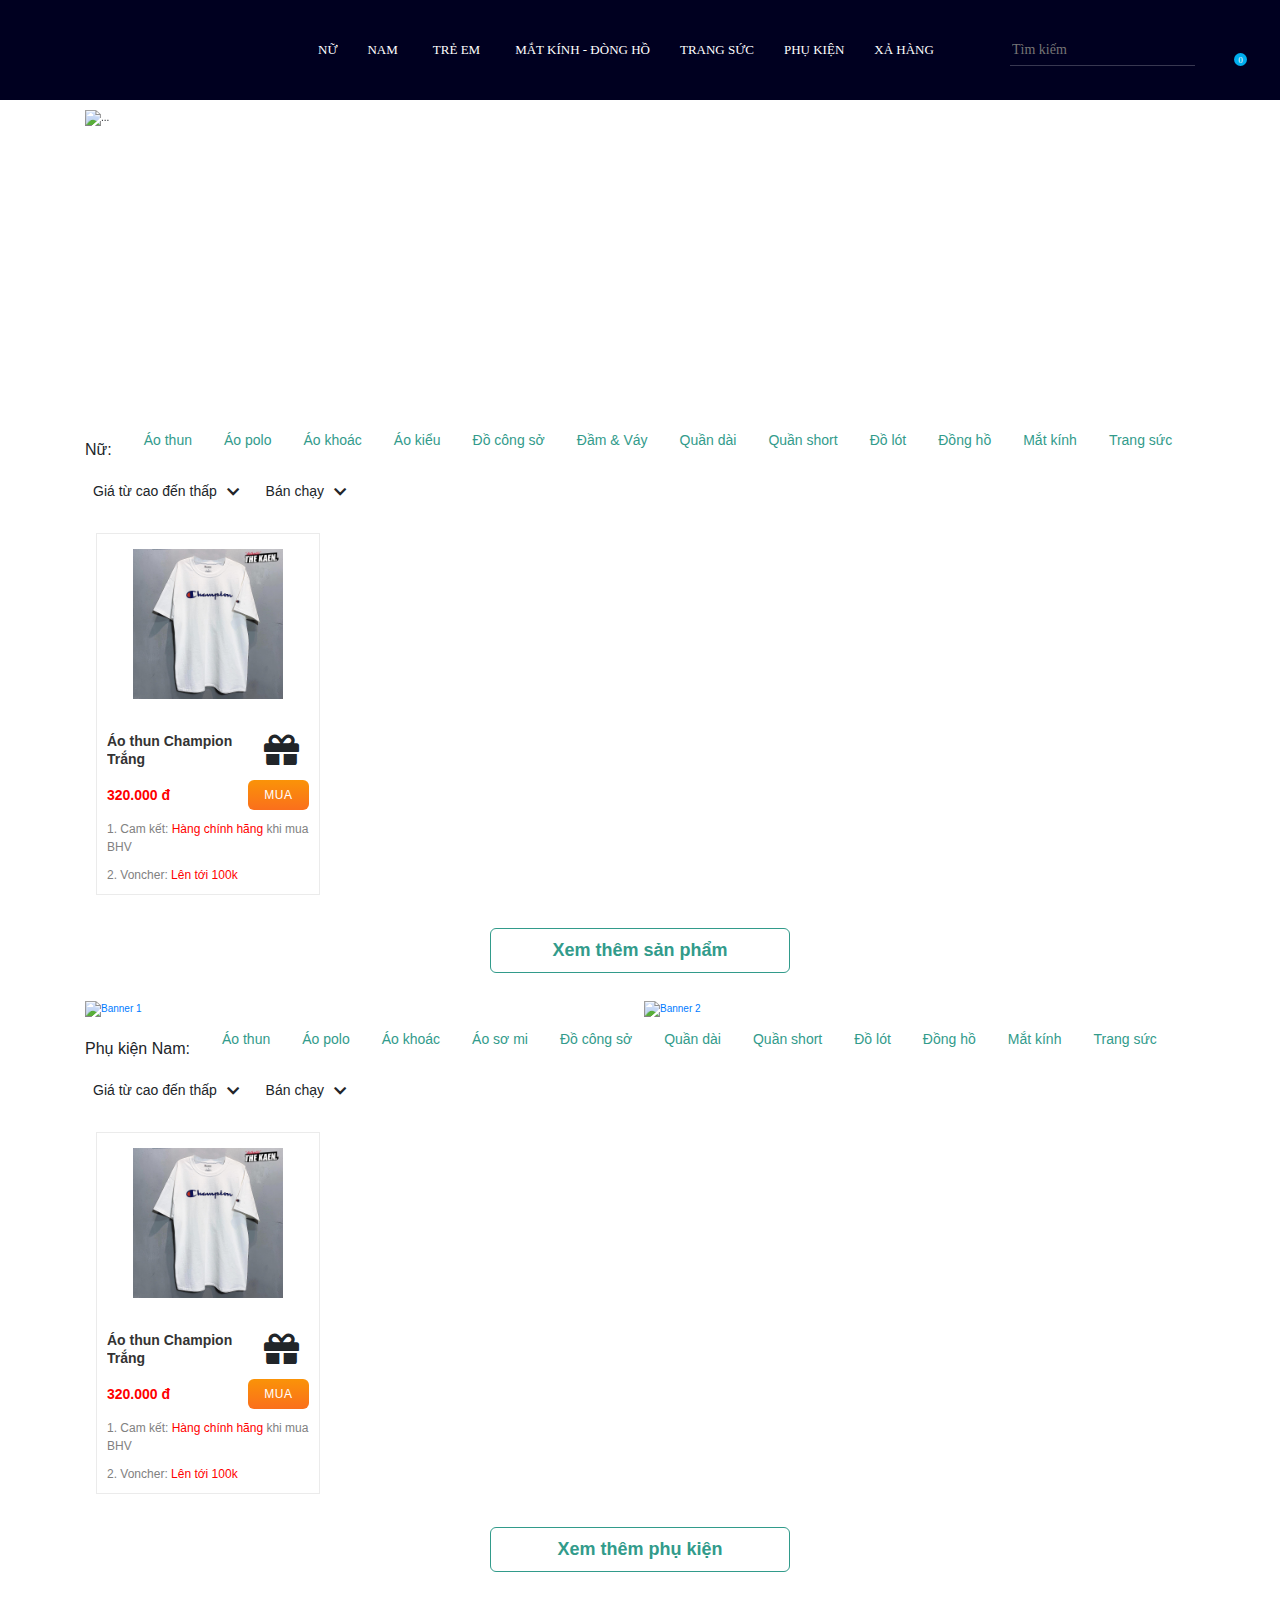
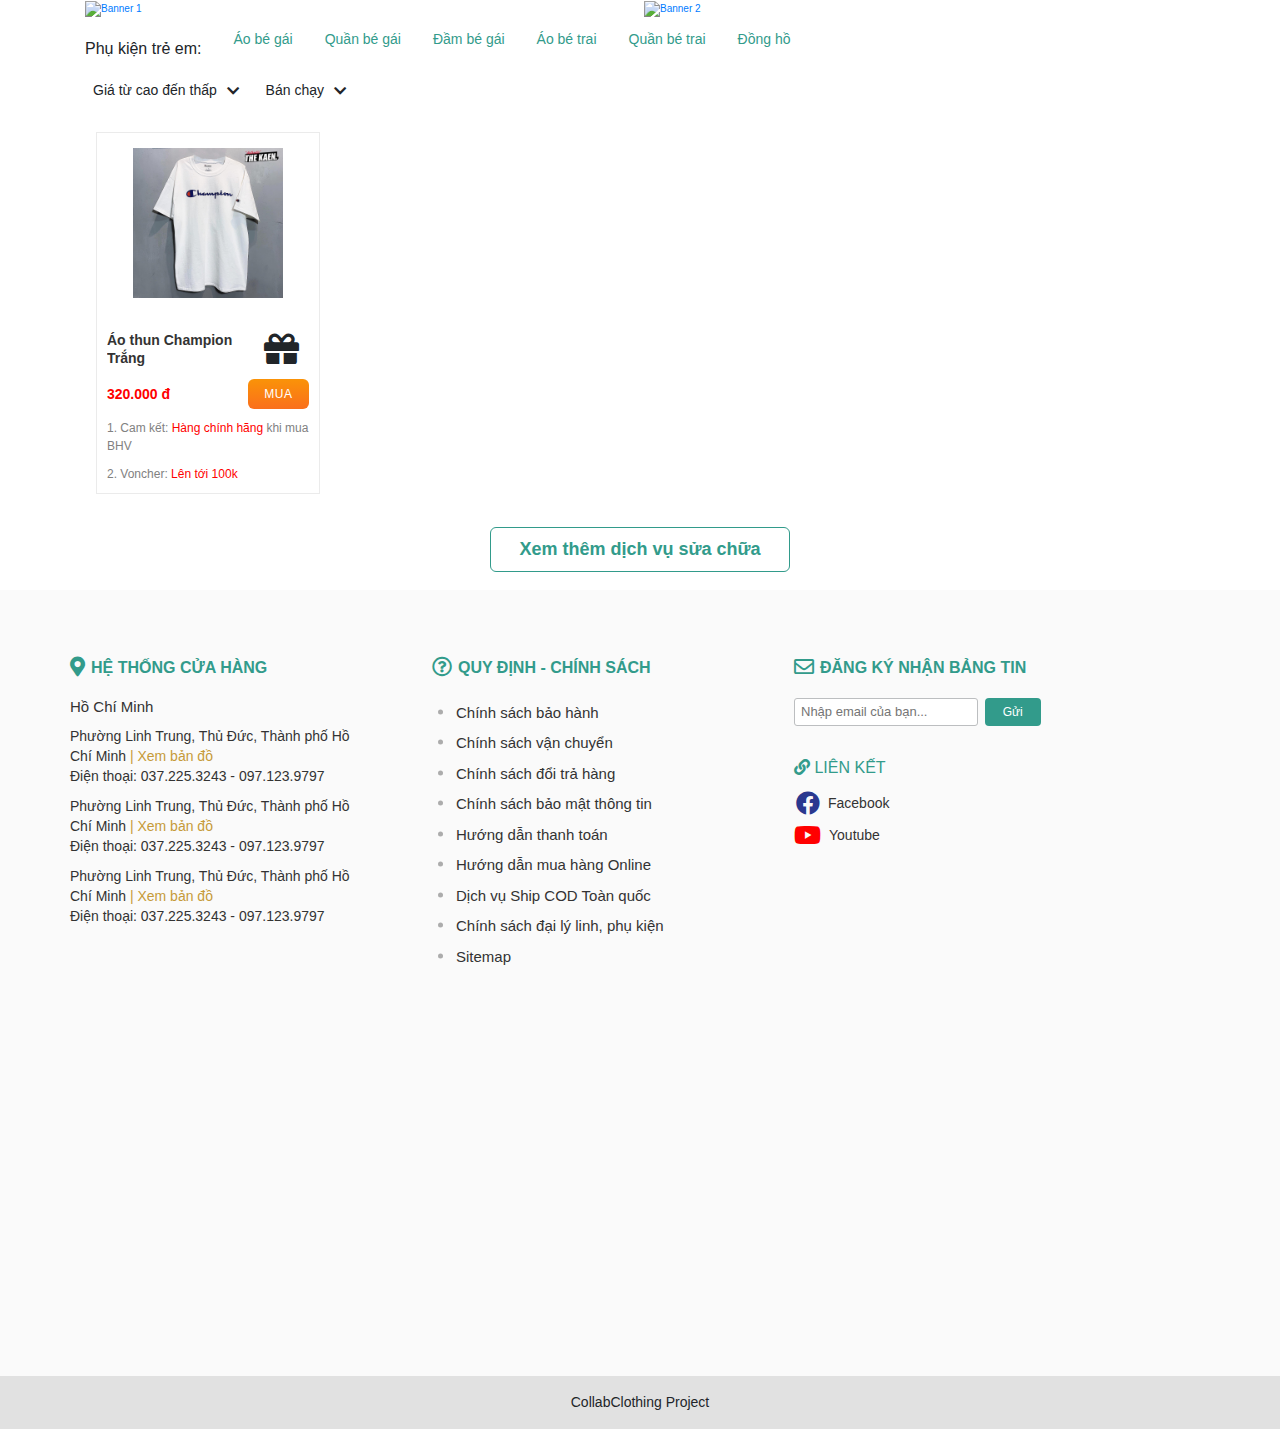
==== commit 3ba58393: "change project" ====
--- a/index.html
+++ b/index.html
@@ -13,6 +13,7 @@
     <link href="https://fonts.googleapis.com/css2?family=Poppins:wght@300;400;600&display=swap" rel="stylesheet">
     <link rel="icon" href="./assets/img/logo3.png">
 
+    <link rel="stylesheet" href="./assets/css/bootstrap.min.css">
     <link rel="stylesheet" href="./assets/css/base.css">
     <link rel="stylesheet" href="./assets/css/grid.css">
     <link rel="stylesheet" href="./assets/css/main.css">
@@ -751,18 +752,46 @@
             <!-- Product Phone -->
             <div class="row container__item">
                 <div class="col l-8 m-12 c-12">
-                    <div class="banner">
+                    <!-- <div class="banner">
                         <div class="row">
                             <div class="phone-banner__wrap">
                                 <i class="fas fa-arrow-left phone-banner__btn-prev"></i>
                                 <i class="fas fa-arrow-right phone-banner__btn-next"></i>
                                 <div class="phone-banner__list">
                                     <!-- Thêm danh sách Banner -->
-                                </div>
+                    <!-- </div>
                                 <div class="phone-banner-pagination">
                                 </div>
                             </div>
                         </div>
+                    </div> -->
+                    <div id="carouselExampleIndicators" class="carousel slide" data-ride="carousel">
+                        <ol class="carousel-indicators">
+                            <li data-target="#carouselExampleIndicators" data-slide-to="0" class="active"></li>
+                            <li data-target="#carouselExampleIndicators" data-slide-to="1"></li>
+                            <li data-target="#carouselExampleIndicators" data-slide-to="2"></li>
+                        </ol>
+                        <div class="carousel-inner">
+                            <div class="carousel-item active">
+                                <img src="..." class="d-block w-100" alt="...">
+                            </div>
+                            <div class="carousel-item">
+                                <img src="..." class="d-block w-100" alt="...">
+                            </div>
+                            <div class="carousel-item">
+                                <img src="..." class="d-block w-100" alt="...">
+                            </div>
+                        </div>
+                        <a class="carousel-control-prev" href="#carouselExampleIndicators" role="button"
+                            data-slide="prev">
+                            <span class="carousel-control-prev-icon" aria-hidden="true"></span>
+                            <span class="sr-only">Previous</span>
+                        </a>
+                        <a class="carousel-control-next" href="#carouselExampleIndicators" role="button"
+                            data-slide="next">
+                            <span class="carousel-control-next-icon" aria-hidden="true"></span>
+                            <span class="sr-only">Next</span>
+                        </a>
                     </div>
                 </div>
 
@@ -777,67 +806,43 @@
 
                 <div class="col l-12 m-12 c-12">
                     <div class="container-nav">
-                        <h2 class="container-nav__heading">Hãng:</h2>
+                        <h2 class="container-nav__heading">Nữ:</h2>
                         <ul class="container-nav__list">
                             <li class="container-nav__item">
-                                <a href="#" class="container-nav__item-link">Apple</a>
-                            </li>
-                            <li class="container-nav__item">
-                                <a href="#" class="container-nav__item-link">Samsung</a>
-                            </li>
-                            <li class="container-nav__item">
-                                <a href="#" class="container-nav__item-link">OnePlus</a>
-                            </li>
-                            <li class="container-nav__item">
-                                <a href="#" class="container-nav__item-link">Xiaomi</a>
-                            </li>
-                            <li class="container-nav__item">
-                                <a href="#" class="container-nav__item-link">Oppo</a>
-                            </li>
-                            <li class="container-nav__item">
-                                <a href="#" class="container-nav__item-link">Vivo</a>
-                            </li>
-                            <li class="container-nav__item">
-                                <a href="#" class="container-nav__item-link">ZTE</a>
-                            </li>
-                            <li class="container-nav__item">
-                                <a href="#" class="container-nav__item-link">Asus</a>
-                            </li>
-                            <li class="container-nav__item">
-                                <a href="#" class="container-nav__item-link">Nokia</a>
-                            </li>
-                            <li class="container-nav__item">
-                                <a href="#" class="container-nav__item-link">LG</a>
-                            </li>
-                            <li class="container-nav__item">
-                                <a href="#" class="container-nav__item-link">Google</a>
-                            </li>
-                            <li class="container-nav__item">
-                                <a href="#" class="container-nav__item-link">Vsmart</a>
-                            </li>
-                            <li class="container-nav__item">
-                                <a href="#" class="container-nav__item-link">Meizu</a>
-                            </li>
-                            <li class="container-nav__item">
-                                <a href="#" class="container-nav__item-link">Sony</a>
-                            </li>
-                            <li class="container-nav__item">
-                                <a href="#" class="container-nav__item-link">BlackBerry</a>
-                            </li>
-                            <li class="container-nav__item">
-                                <a href="#" class="container-nav__item-link">Lenovo</a>
-                            </li>
-                            <li class="container-nav__item">
-                                <a href="#" class="container-nav__item-link">Bkav</a>
-                            </li>
-                            <li class="container-nav__item">
-                                <a href="#" class="container-nav__item-link">Huawei</a>
-                            </li>
-                            <li class="container-nav__item">
-                                <a href="#" class="container-nav__item-link">Smartisan</a>
-                            </li>
-                            <li class="container-nav__item">
-                                <a href="#" class="container-nav__item-link">Meiigo</a>
+                                <a href="#" class="container-nav__item-link">Áo thun</a>
+                            </li>
+                            <li class="container-nav__item">
+                                <a href="#" class="container-nav__item-link">Áo polo</a>
+                            </li>
+                            <li class="container-nav__item">
+                                <a href="#" class="container-nav__item-link">Áo khoác</a>
+                            </li>
+                            <li class="container-nav__item">
+                                <a href="#" class="container-nav__item-link">Áo kiểu</a>
+                            </li>
+                            <li class="container-nav__item">
+                                <a href="#" class="container-nav__item-link">Đồ công sở</a>
+                            </li>
+                            <li class="container-nav__item">
+                                <a href="#" class="container-nav__item-link">Đầm & Váy</a>
+                            </li>
+                            <li class="container-nav__item">
+                                <a href="#" class="container-nav__item-link">Quần dài</a>
+                            </li>
+                            <li class="container-nav__item">
+                                <a href="#" class="container-nav__item-link">Quần short</a>
+                            </li>
+                            <li class="container-nav__item">
+                                <a href="#" class="container-nav__item-link">Đồ lót</a>
+                            </li>
+                            <li class="container-nav__item">
+                                <a href="#" class="container-nav__item-link">Đồng hồ</a>
+                            </li>
+                            <li class="container-nav__item">
+                                <a href="#" class="container-nav__item-link">Mắt kính</a>
+                            </li>
+                            <li class="container-nav__item">
+                                <a href="#" class="container-nav__item-link">Trang sức</a>
                             </li>
                         </ul>
                     </div>
@@ -883,13 +888,81 @@
                     <div class="container-product">
                         <div class="row no-gutters phone-products">
                             <!-- Thêm từng điện thoại vào -->
+                            <div class="col l-2-4 l-3-m m-4 c-6">
+                                <div class="container-product__item">
+                                    <div class="container-product__item-heading">
+                                        <div class="container-product__item-img"
+                                            style="background-image: url(./assets/img/611211883945921444708532552950181607768064o-2416.jpg);">
+                                        </div>
+
+                                        <div class="container-product-guarantee">
+                                            <a href='#' class="container-product__item-link">
+                                                <div class="container-product-guarantee__heading">
+                                                    <img src="https://mobilecity.vn/public/assets/img/icon-mobilecity-care.png"
+                                                        alt="Guarantee"
+                                                        class="container-product-guarantee__heading-img">
+                                                    <h3 class="container-product-guarantee__heading-text">CollabClothing
+                                                    </h3>
+                                                </div>
+
+                                                <ul class="container-product-guarantee__list">
+                                                    <li class="container-product-guarantee__item">Hỗ trợ đổi trả trong
+                                                        vòng 7 ngày</li>
+                                                    <li class="container-product-guarantee__item">Cam kết hàng chính
+                                                        hãng</li>
+                                                    <li class="container-product-guarantee__item">Tặng Voncher cho các
+                                                        lần mua sau</li>
+                                                    <li class="container-product-guarantee__item">Hoàn tiền nếu phát
+                                                        hiện hàng giả</li>
+                                                </ul>
+                                            </a>
+                                            <a href='#' class="container-product-guarantee__btn">Bảo hành vàng</a>
+                                        </div>
+                                    </div>
+                                    <div class="container-product__item-wrap">
+                                        <div class="container-product__item-info">
+                                            <a href="#" class="container-product__item-name">
+                                                Áo thun Champion Trắng
+                                            </a>
+                                            <i class="container-product__item-sale-icon fas fa-gift"></i>
+                                        </div>
+                                        <div class="container-product__item-buy">
+                                            <span class="container-product__item-price">
+                                                320.000 đ
+                                            </span>
+                                            <a href='#' class="container-product__item-btn">MUA</a>
+                                        </div>
+                                    </div>
+                                    <ul class="container-product__item-gifts-list">
+                                        <li class="container-product__item-gift">
+                                            1. Cam kết:
+                                            <span class="container-product__item-gift--highlight">
+                                                Hàng chính hãng
+                                            </span>
+                                            khi mua BHV
+                                        </li>
+                                        <li class="container-product__item-gift">
+                                            2. Voncher:
+                                            <span class="container-product__item-gift--highlight">
+                                                Lên tới 100k
+                                            </span>
+                                        </li>
+                                    </ul>
+                                    <ul class="container-product-marker__list ${markers}">
+                                        <li class="container-product-marker__item container-product-marker__item--new">
+                                            Mới</li>
+                                        <li class="container-product-marker__item container-product-marker__item--hot">
+                                            Hot</li>
+                                    </ul>
+                                </div>
+                            </div>
                         </div>
                     </div>
                 </div>
 
                 <div class="col l-12 m-12 c-12">
                     <div class="container-view-more">
-                        <a href="#" class="container-btn-extend">Xem thêm điện thoại</a>
+                        <a href="#" class="container-btn-extend">Xem thêm sản phẩm</a>
                     </div>
                 </div>
             </div>
@@ -917,25 +990,40 @@
 
                 <div class="col l-12 m-12 c-12">
                     <div class="container-nav">
-                        <h2 class="container-nav__heading">Phụ kiện:</h2>
+                        <h2 class="container-nav__heading">Phụ kiện Nam:</h2>
                         <ul class="container-nav__list">
                             <li class="container-nav__item">
-                                <a href="#" class="container-nav__item-link">Loa - Tai nghe</a>
-                            </li>
-                            <li class="container-nav__item">
-                                <a href="#" class="container-nav__item-link">Đồng hồ thông minh</a>
-                            </li>
-                            <li class="container-nav__item">
-                                <a href="#" class="container-nav__item-link">Pin, Sạc dự phòng</a>
-                            </li>
-                            <li class="container-nav__item">
-                                <a href="#" class="container-nav__item-link">Đồ chơi công nghệ</a>
-                            </li>
-                            <li class="container-nav__item">
-                                <a href="#" class="container-nav__item-link">Phụ kiện điện thoại</a>
-                            </li>
-                            <li class="container-nav__item">
-                                <a href="#" class="container-nav__item-link">Máy lọc không khí</a>
+                                <a href="#" class="container-nav__item-link">Áo thun</a>
+                            </li>
+                            <li class="container-nav__item">
+                                <a href="#" class="container-nav__item-link">Áo polo</a>
+                            </li>
+                            <li class="container-nav__item">
+                                <a href="#" class="container-nav__item-link">Áo khoác</a>
+                            </li>
+                            <li class="container-nav__item">
+                                <a href="#" class="container-nav__item-link">Áo sơ mi</a>
+                            </li>
+                            <li class="container-nav__item">
+                                <a href="#" class="container-nav__item-link">Đồ công sở</a>
+                            </li>
+                            <li class="container-nav__item">
+                                <a href="#" class="container-nav__item-link">Quần dài</a>
+                            </li>
+                            <li class="container-nav__item">
+                                <a href="#" class="container-nav__item-link">Quần short</a>
+                            </li>
+                            <li class="container-nav__item">
+                                <a href="#" class="container-nav__item-link">Đồ lót</a>
+                            </li>
+                            <li class="container-nav__item">
+                                <a href="#" class="container-nav__item-link">Đồng hồ</a>
+                            </li>
+                            <li class="container-nav__item">
+                                <a href="#" class="container-nav__item-link">Mắt kính</a>
+                            </li>
+                            <li class="container-nav__item">
+                                <a href="#" class="container-nav__item-link">Trang sức</a>
                             </li>
                         </ul>
                     </div>
@@ -981,6 +1069,74 @@
                     <div class="container-product">
                         <div class="row no-gutters tool-products">
                             <!-- Thêm phụ kiện -->
+                            <div class="col l-2-4 l-3-m m-4 c-6">
+                                <div class="container-product__item">
+                                    <div class="container-product__item-heading">
+                                        <div class="container-product__item-img"
+                                            style="background-image: url(./assets/img/611211883945921444708532552950181607768064o-2416.jpg);">
+                                        </div>
+
+                                        <div class="container-product-guarantee">
+                                            <a href='#' class="container-product__item-link">
+                                                <div class="container-product-guarantee__heading">
+                                                    <img src="https://mobilecity.vn/public/assets/img/icon-mobilecity-care.png"
+                                                        alt="Guarantee"
+                                                        class="container-product-guarantee__heading-img">
+                                                    <h3 class="container-product-guarantee__heading-text">CollabClothing
+                                                    </h3>
+                                                </div>
+
+                                                <ul class="container-product-guarantee__list">
+                                                    <li class="container-product-guarantee__item">Hỗ trợ đổi trả trong
+                                                        vòng 7 ngày</li>
+                                                    <li class="container-product-guarantee__item">Cam kết hàng chính
+                                                        hãng</li>
+                                                    <li class="container-product-guarantee__item">Tặng Voncher cho các
+                                                        lần mua sau</li>
+                                                    <li class="container-product-guarantee__item">Hoàn tiền nếu phát
+                                                        hiện hàng giả</li>
+                                                </ul>
+                                            </a>
+                                            <a href='#' class="container-product-guarantee__btn">Bảo hành vàng</a>
+                                        </div>
+                                    </div>
+                                    <div class="container-product__item-wrap">
+                                        <div class="container-product__item-info">
+                                            <a href="#" class="container-product__item-name">
+                                                Áo thun Champion Trắng
+                                            </a>
+                                            <i class="container-product__item-sale-icon fas fa-gift"></i>
+                                        </div>
+                                        <div class="container-product__item-buy">
+                                            <span class="container-product__item-price">
+                                                320.000 đ
+                                            </span>
+                                            <a href='#' class="container-product__item-btn">MUA</a>
+                                        </div>
+                                    </div>
+                                    <ul class="container-product__item-gifts-list">
+                                        <li class="container-product__item-gift">
+                                            1. Cam kết:
+                                            <span class="container-product__item-gift--highlight">
+                                                Hàng chính hãng
+                                            </span>
+                                            khi mua BHV
+                                        </li>
+                                        <li class="container-product__item-gift">
+                                            2. Voncher:
+                                            <span class="container-product__item-gift--highlight">
+                                                Lên tới 100k
+                                            </span>
+                                        </li>
+                                    </ul>
+                                    <ul class="container-product-marker__list ${markers}">
+                                        <li class="container-product-marker__item container-product-marker__item--new">
+                                            Mới</li>
+                                        <li class="container-product-marker__item container-product-marker__item--hot">
+                                            Hot</li>
+                                    </ul>
+                                </div>
+                            </div>
                         </div>
                     </div>
                 </div>
@@ -1015,46 +1171,25 @@
 
                 <div class="col l-12 m-12 c-12">
                     <div class="container-nav">
-                        <h2 class="container-nav__heading">Dịch vụ sửa chữa:</h2>
+                        <h2 class="container-nav__heading">Phụ kiện trẻ em:</h2>
                         <ul class="container-nav__list">
                             <li class="container-nav__item">
-                                <a href="#" class="container-nav__item-link">iPhone</a>
-                            </li>
-                            <li class="container-nav__item">
-                                <a href="#" class="container-nav__item-link">Samsung</a>
-                            </li>
-                            <li class="container-nav__item">
-                                <a href="#" class="container-nav__item-link">Oppo</a>
-                            </li>
-                            <li class="container-nav__item">
-                                <a href="#" class="container-nav__item-link">Xiaomi</a>
-                            </li>
-                            <li class="container-nav__item">
-                                <a href="#" class="container-nav__item-link">Realme</a>
-                            </li>
-                            <li class="container-nav__item">
-                                <a href="#" class="container-nav__item-link">Honor</a>
-                            </li>
-                            <li class="container-nav__item">
-                                <a href="#" class="container-nav__item-link">iPad</a>
-                            </li>
-                            <li class="container-nav__item">
-                                <a href="#" class="container-nav__item-link">Sony</a>
-                            </li>
-                            <li class="container-nav__item">
-                                <a href="#" class="container-nav__item-link">HTC</a>
-                            </li>
-                            <li class="container-nav__item">
-                                <a href="#" class="container-nav__item-link">LG</a>
-                            </li>
-                            <li class="container-nav__item">
-                                <a href="#" class="container-nav__item-link">Asus</a>
-                            </li>
-                            <li class="container-nav__item">
-                                <a href="#" class="container-nav__item-link">BlackBerry</a>
-                            </li>
-                            <li class="container-nav__item">
-                                <a href="#" class="container-nav__item-link">Vivo</a>
+                                <a href="#" class="container-nav__item-link">Áo bé gái</a>
+                            </li>
+                            <li class="container-nav__item">
+                                <a href="#" class="container-nav__item-link">Quần bé gái</a>
+                            </li>
+                            <li class="container-nav__item">
+                                <a href="#" class="container-nav__item-link">Đầm bé gái</a>
+                            </li>
+                            <li class="container-nav__item">
+                                <a href="#" class="container-nav__item-link">Áo bé trai</a>
+                            </li>
+                            <li class="container-nav__item">
+                                <a href="#" class="container-nav__item-link">Quần bé trai</a>
+                            </li>
+                            <li class="container-nav__item">
+                                <a href="#" class="container-nav__item-link">Đồng hồ</a>
                             </li>
                         </ul>
                     </div>
@@ -1100,6 +1235,74 @@
                     <div class="container-product">
                         <div class="row no-gutters fix-products">
                             <!-- Thêm sản phẩm -->
+                            <div class="col l-2-4 l-3-m m-4 c-6">
+                                <div class="container-product__item">
+                                    <div class="container-product__item-heading">
+                                        <div class="container-product__item-img"
+                                            style="background-image: url(./assets/img/611211883945921444708532552950181607768064o-2416.jpg);">
+                                        </div>
+
+                                        <div class="container-product-guarantee">
+                                            <a href='#' class="container-product__item-link">
+                                                <div class="container-product-guarantee__heading">
+                                                    <img src="https://mobilecity.vn/public/assets/img/icon-mobilecity-care.png"
+                                                        alt="Guarantee"
+                                                        class="container-product-guarantee__heading-img">
+                                                    <h3 class="container-product-guarantee__heading-text">CollabClothing
+                                                    </h3>
+                                                </div>
+
+                                                <ul class="container-product-guarantee__list">
+                                                    <li class="container-product-guarantee__item">Hỗ trợ đổi trả trong
+                                                        vòng 7 ngày</li>
+                                                    <li class="container-product-guarantee__item">Cam kết hàng chính
+                                                        hãng</li>
+                                                    <li class="container-product-guarantee__item">Tặng Voncher cho các
+                                                        lần mua sau</li>
+                                                    <li class="container-product-guarantee__item">Hoàn tiền nếu phát
+                                                        hiện hàng giả</li>
+                                                </ul>
+                                            </a>
+                                            <a href='#' class="container-product-guarantee__btn">Bảo hành vàng</a>
+                                        </div>
+                                    </div>
+                                    <div class="container-product__item-wrap">
+                                        <div class="container-product__item-info">
+                                            <a href="#" class="container-product__item-name">
+                                                Áo thun Champion Trắng
+                                            </a>
+                                            <i class="container-product__item-sale-icon fas fa-gift"></i>
+                                        </div>
+                                        <div class="container-product__item-buy">
+                                            <span class="container-product__item-price">
+                                                320.000 đ
+                                            </span>
+                                            <a href='#' class="container-product__item-btn">MUA</a>
+                                        </div>
+                                    </div>
+                                    <ul class="container-product__item-gifts-list">
+                                        <li class="container-product__item-gift">
+                                            1. Cam kết:
+                                            <span class="container-product__item-gift--highlight">
+                                                Hàng chính hãng
+                                            </span>
+                                            khi mua BHV
+                                        </li>
+                                        <li class="container-product__item-gift">
+                                            2. Voncher:
+                                            <span class="container-product__item-gift--highlight">
+                                                Lên tới 100k
+                                            </span>
+                                        </li>
+                                    </ul>
+                                    <ul class="container-product-marker__list ${markers}">
+                                        <li class="container-product-marker__item container-product-marker__item--new">
+                                            Mới</li>
+                                        <li class="container-product-marker__item container-product-marker__item--hot">
+                                            Hot</li>
+                                    </ul>
+                                </div>
+                            </div>
                         </div>
                     </div>
                 </div>
@@ -1107,146 +1310,6 @@
                 <div class="col l-12 m-12 c-12">
                     <div class="container-view-more">
                         <a href="#" class="container-btn-extend">Xem thêm dịch vụ sửa chữa</a>
-                    </div>
-                </div>
-            </div>
-
-            <!-- Product Unlock -->
-            <div class="row container__item">
-                <div class="col l-12 m-12 c-12">
-                    <div class="banner">
-                        <div class="row">
-                            <div class="col l-6 m-6 c-0">
-                                <a href="#" class="banner__link">
-                                    <img src="https://cdn.mobilecity.vn/mobilecity-vn/images/2020/08/airpod-2-2-1.jpg"
-                                        alt="Banner 1" class="banner__img">
-                                </a>
-                            </div>
-                            <div class="col l-6 m-6 c-0">
-                                <a href="#" class="banner__link">
-                                    <img src="https://cdn.mobilecity.vn/mobilecity-vn/images/2020/02/untitled-1.jpg"
-                                        alt="Banner 1" class="banner__img">
-                                </a>
-                            </div>
-                        </div>
-                    </div>
-                </div>
-
-                <div class="col l-12 m-12 c-12">
-                    <div class="container-nav">
-                        <h2 class="container-nav__heading">Hãng:</h2>
-                        <ul class="container-nav__list">
-                            <li class="container-nav__item">
-                                <a href="#" class="container-nav__item-link">Apple</a>
-                            </li>
-                            <li class="container-nav__item">
-                                <a href="#" class="container-nav__item-link">Samsung</a>
-                            </li>
-                            <li class="container-nav__item">
-                                <a href="#" class="container-nav__item-link">OnePlus</a>
-                            </li>
-                            <li class="container-nav__item">
-                                <a href="#" class="container-nav__item-link">Xiaomi</a>
-                            </li>
-                            <li class="container-nav__item">
-                                <a href="#" class="container-nav__item-link">Oppo</a>
-                            </li>
-                            <li class="container-nav__item">
-                                <a href="#" class="container-nav__item-link">Vivo</a>
-                            </li>
-                            <li class="container-nav__item">
-                                <a href="#" class="container-nav__item-link">ZTE</a>
-                            </li>
-                            <li class="container-nav__item">
-                                <a href="#" class="container-nav__item-link">Asus</a>
-                            </li>
-                            <li class="container-nav__item">
-                                <a href="#" class="container-nav__item-link">Nokia</a>
-                            </li>
-                            <li class="container-nav__item">
-                                <a href="#" class="container-nav__item-link">LG</a>
-                            </li>
-                            <li class="container-nav__item">
-                                <a href="#" class="container-nav__item-link">Google</a>
-                            </li>
-                            <li class="container-nav__item">
-                                <a href="#" class="container-nav__item-link">Vsmart</a>
-                            </li>
-                            <li class="container-nav__item">
-                                <a href="#" class="container-nav__item-link">Meizu</a>
-                            </li>
-                            <li class="container-nav__item">
-                                <a href="#" class="container-nav__item-link">Sony</a>
-                            </li>
-                            <li class="container-nav__item">
-                                <a href="#" class="container-nav__item-link">BlackBerry</a>
-                            </li>
-                            <li class="container-nav__item">
-                                <a href="#" class="container-nav__item-link">Lenovo</a>
-                            </li>
-                            <li class="container-nav__item">
-                                <a href="#" class="container-nav__item-link">Bkav</a>
-                            </li>
-                            <li class="container-nav__item">
-                                <a href="#" class="container-nav__item-link">Huawei</a>
-                            </li>
-                            <li class="container-nav__item">
-                                <a href="#" class="container-nav__item-link">Smartisan</a>
-                            </li>
-                            <li class="container-nav__item">
-                                <a href="#" class="container-nav__item-link">Meiigo</a>
-                            </li>
-                        </ul>
-                    </div>
-                </div>
-
-                <div class="col l-12 m-12 c-12">
-                    <div class="container-filter">
-                        <div class="container-filter__item">
-                            Giá từ cao đến thấp
-                            <i class="container-filter__icon-down fas fa-chevron-down"></i>
-                            <ul class="container-filter__list">
-                                <li class="container-filter__list-item">
-                                    Giá từ cao đến thấp
-                                </li>
-                                <li class="container-filter__list-item">
-                                    Giá từ thấp đến cao
-                                </li>
-                            </ul>
-                        </div>
-
-                        <div class="container-filter__item">
-                            Bán chạy
-                            <i class="container-filter__icon-down fas fa-chevron-down"></i>
-                            <ul class="container-filter__list">
-                                <li class="container-filter__list-item">
-                                    Bán chạy
-                                </li>
-                                <li class="container-filter__list-item">
-                                    Phổ biến
-                                </li>
-                                <li class="container-filter__list-item">
-                                    Khuyến mãi
-                                </li>
-                                <li class="container-filter__list-item">
-                                    Hàng mới về
-                                </li>
-                            </ul>
-                        </div>
-                    </div>
-                </div>
-
-                <div class="col l-12 m-12 c-12">
-                    <div class="container-product">
-                        <div class="row no-gutters unlock-products">
-                            <!-- Thêm sản phẩm -->
-                        </div>
-                    </div>
-                </div>
-
-                <div class="col l-12 m-12 c-12">
-                    <div class="container-view-more">
-                        <a href="#" class="container-btn-extend">Xem thêm Unlock, mở mạng</a>
                     </div>
                 </div>
             </div>
@@ -1436,81 +1499,11 @@
     </a>
     </div>
 
-    <script src="./js/phone.js"></script>
-    <script src="./js/tool.js"></script>
+    <!-- <script src="./js/phone.js"></script> -->
+    <!-- <script src="./js/tool.js"></script>
     <script src="./js/fix.js"></script>
-    <script src="./js/unlock.js"></script>
-    <script>
-        const $ = document.querySelector.bind(document);
-        const $$ = document.querySelectorAll.bind(document);
-
-        const event = (() => {
-
-            return {
-                handleEvent() {
-                    // Search in mobile
-                    const mobileSearchBtn = $('.header-mobile-search');
-
-                    mobileSearchBtn.onclick = () => {
-                        $('.header-mobile-search-box__wrap').classList.toggle('active');
-                    };
-
-                    // Menu nav in mobile 
-                    const mobileMenuBtn = $('.header-mobile-menu');
-                    const overlayMobileScreen = $('.header-mobile-nav__overlay');
-                    const mobileNav = $('.header-mobile-nav');
-                    const mobileCloseNavBtn = $('.header-mobile-nav__close');
-
-                    function handleMobileNav() {
-                        overlayMobileScreen.classList.toggle('active');
-                        mobileNav.classList.toggle('active');
-                    };
-
-                    mobileMenuBtn.onclick = () => {
-                        handleMobileNav();
-                    };
-
-                    overlayMobileScreen.onclick = () => {
-                        handleMobileNav();
-                    };
-
-                    mobileCloseNavBtn.onclick = () => {
-                        handleMobileNav()
-                    };
-
-                    // Menu subnav in mobile 
-                    const mobileSubNavs = $$('.header-mobile-nav__item-select');
-
-                    Array.from(mobileSubNavs).forEach((mobileSubNav) => {
-                        mobileSubNav.onclick = () => {
-                            mobileSubNav.classList.toggle('active');
-                            mobileSubNav.firstElementChild.classList.toggle('active');
-                            if (mobileSubNav.nextElementSibling) {
-                                mobileSubNav.nextElementSibling.classList.toggle('active');
-                            };
-                        };
-                    });
-
-                    // Scroll Screen 
-                    const goToTopBtn = $('.go-to-top');
-                    document.onscroll = () => {
-                        const scrollTop = window.scrollY || document.documentElement.scrollTop;
-                        if (scrollTop > 120) {
-                            goToTopBtn.classList.add('active');
-                        } else {
-                            goToTopBtn.classList.remove('active');
-                        }
-                    };
-                },
-                init() {
-                    this.handleEvent();
-                }
-            }
-
-        })();
-
-        event.init();
-    </script>
+    <script src="./js/unlock.js"></script> -->
+    <script src="./js/bootstrap.min.js"></script>
 </body>
 
 </html>--- a/assets/css/main.css
+++ b/assets/css/main.css
@@ -1,5 +1,6 @@
 .main {
     overflow: hidden;
+    font-family: 'Times New Roman', Times, serif;
 }
 
 .header {
